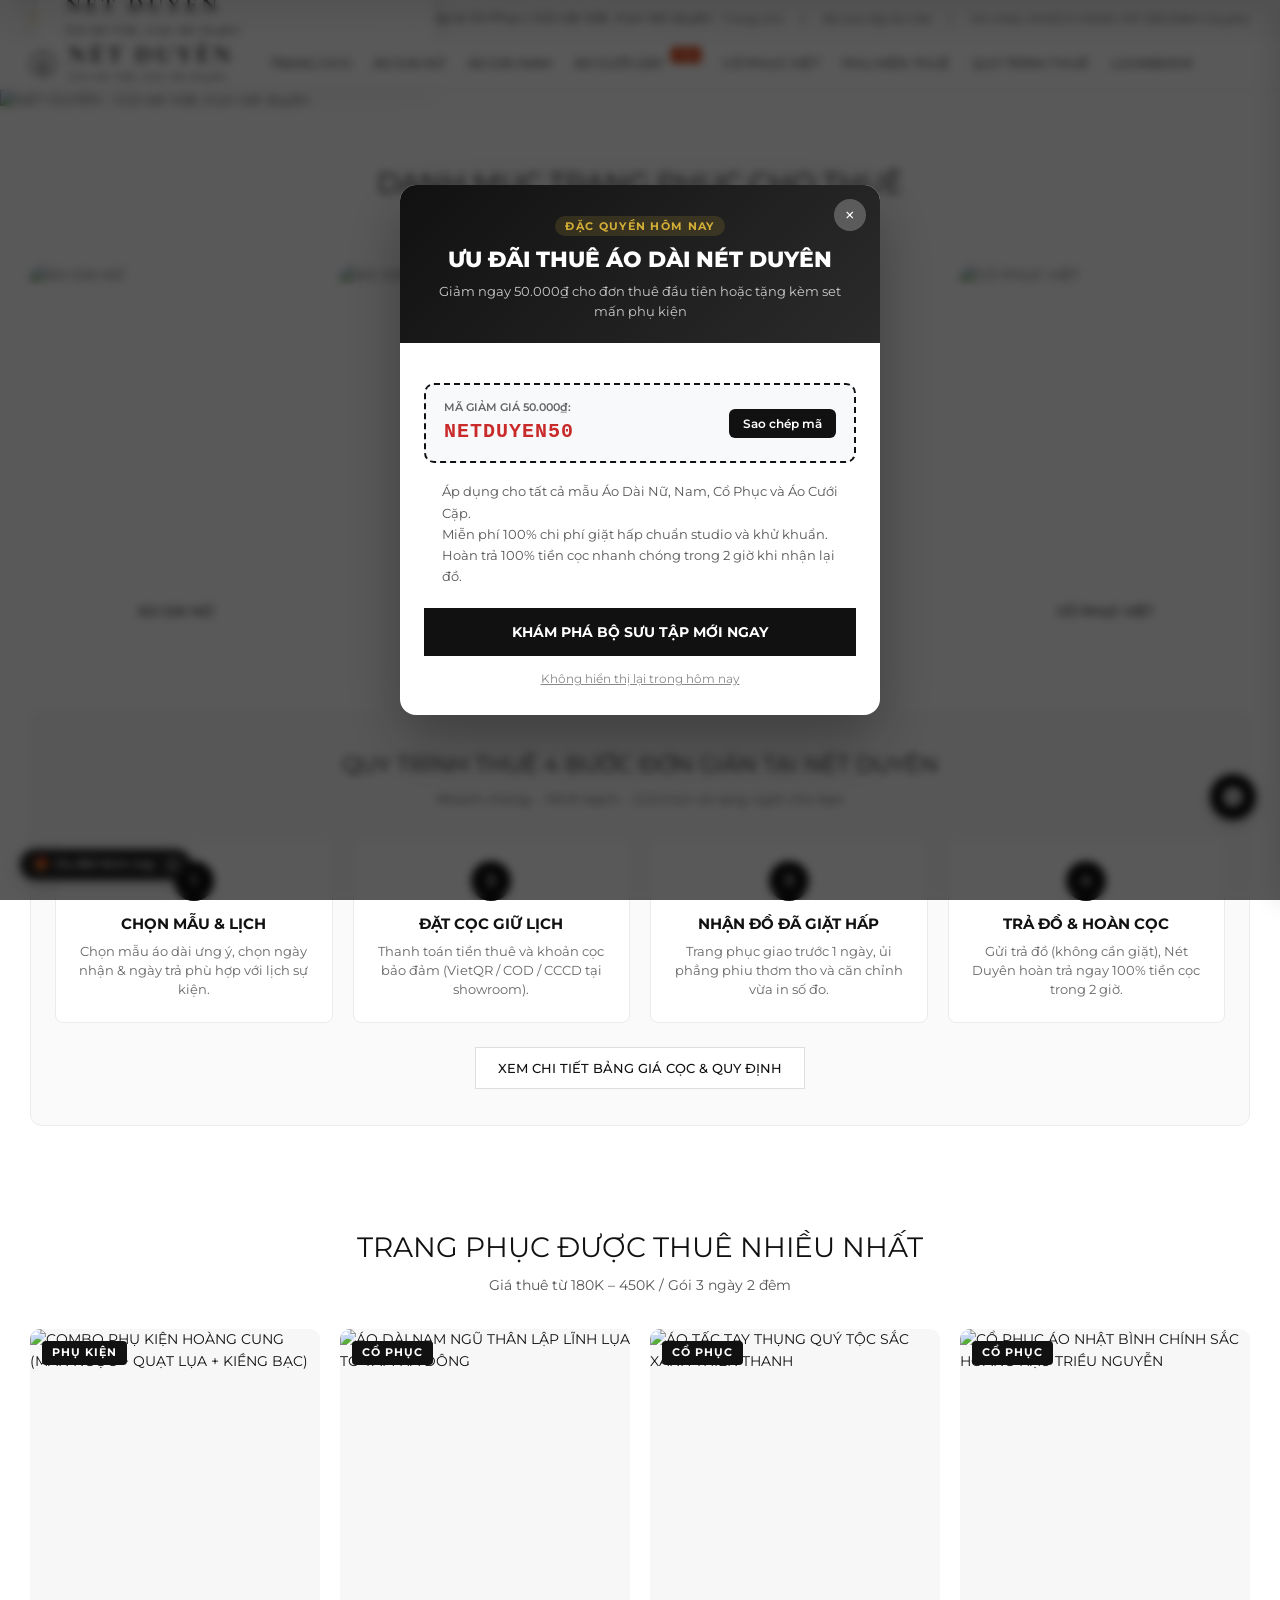
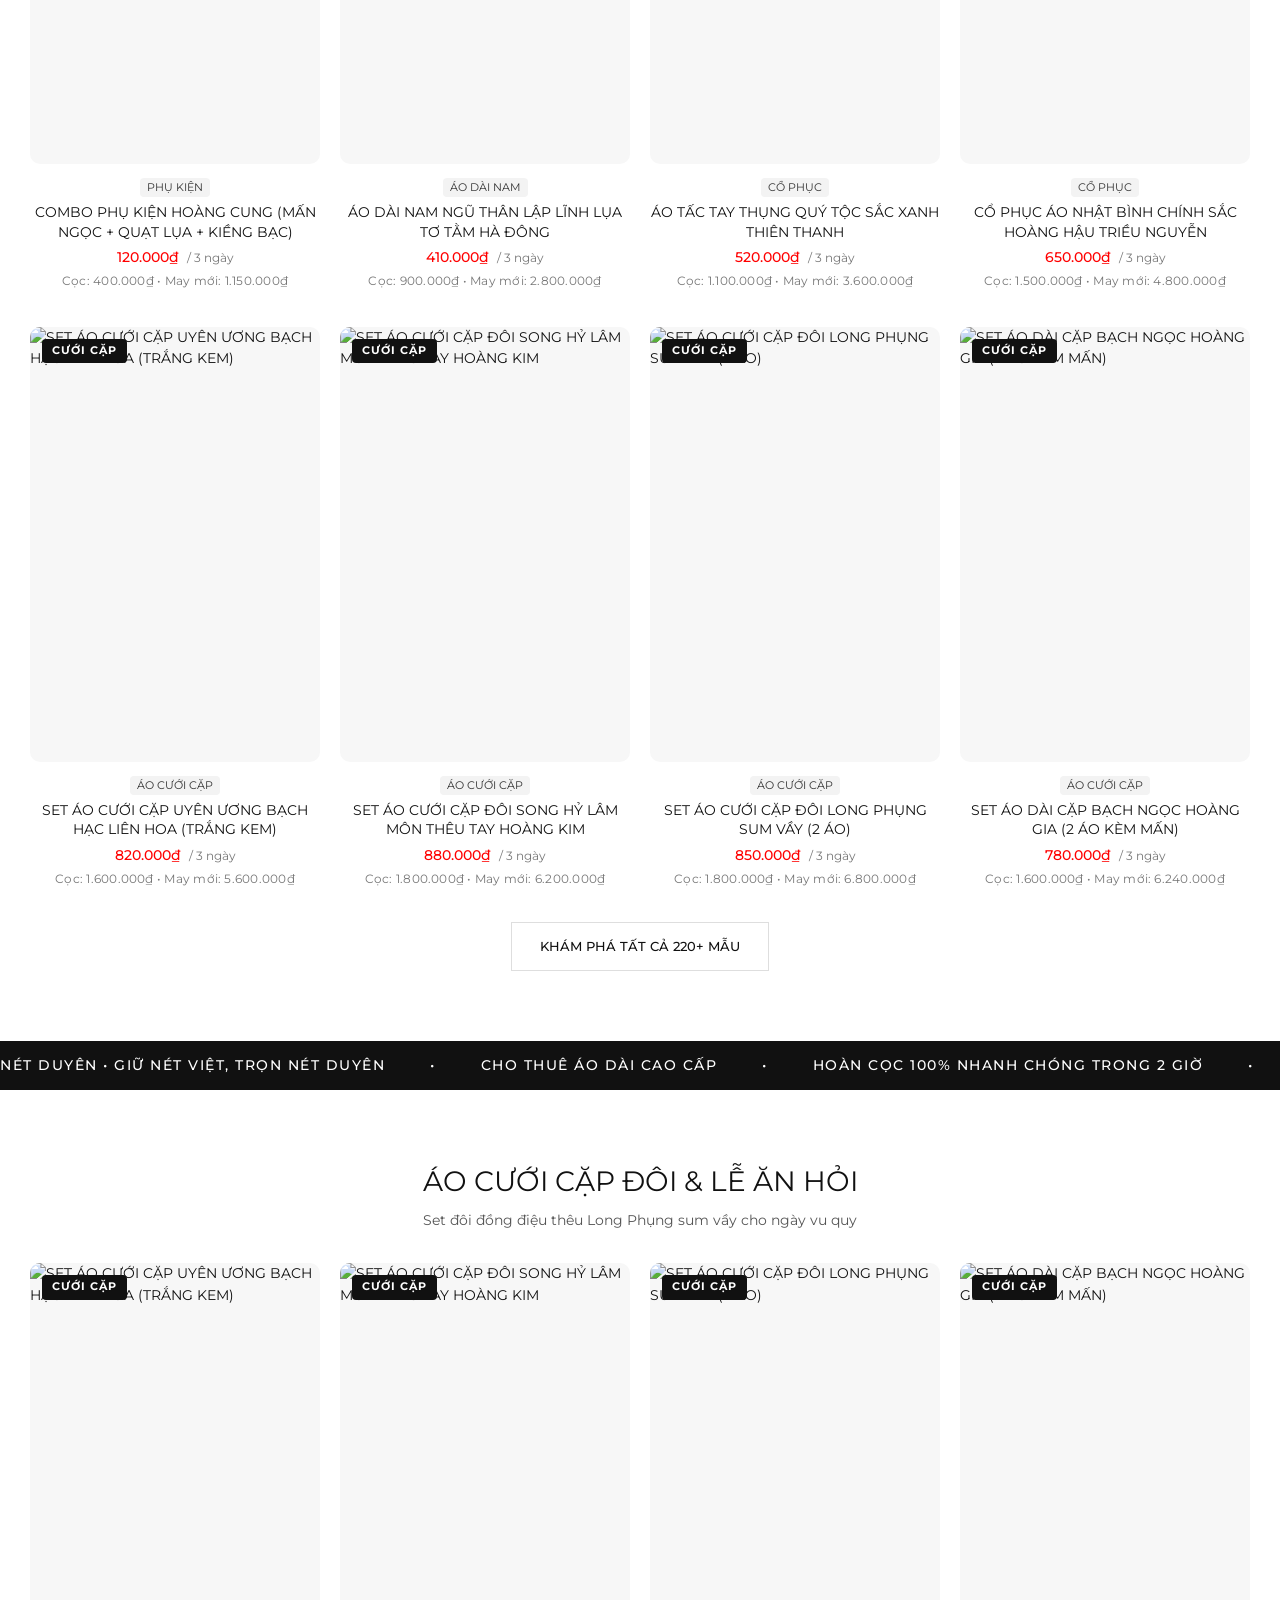
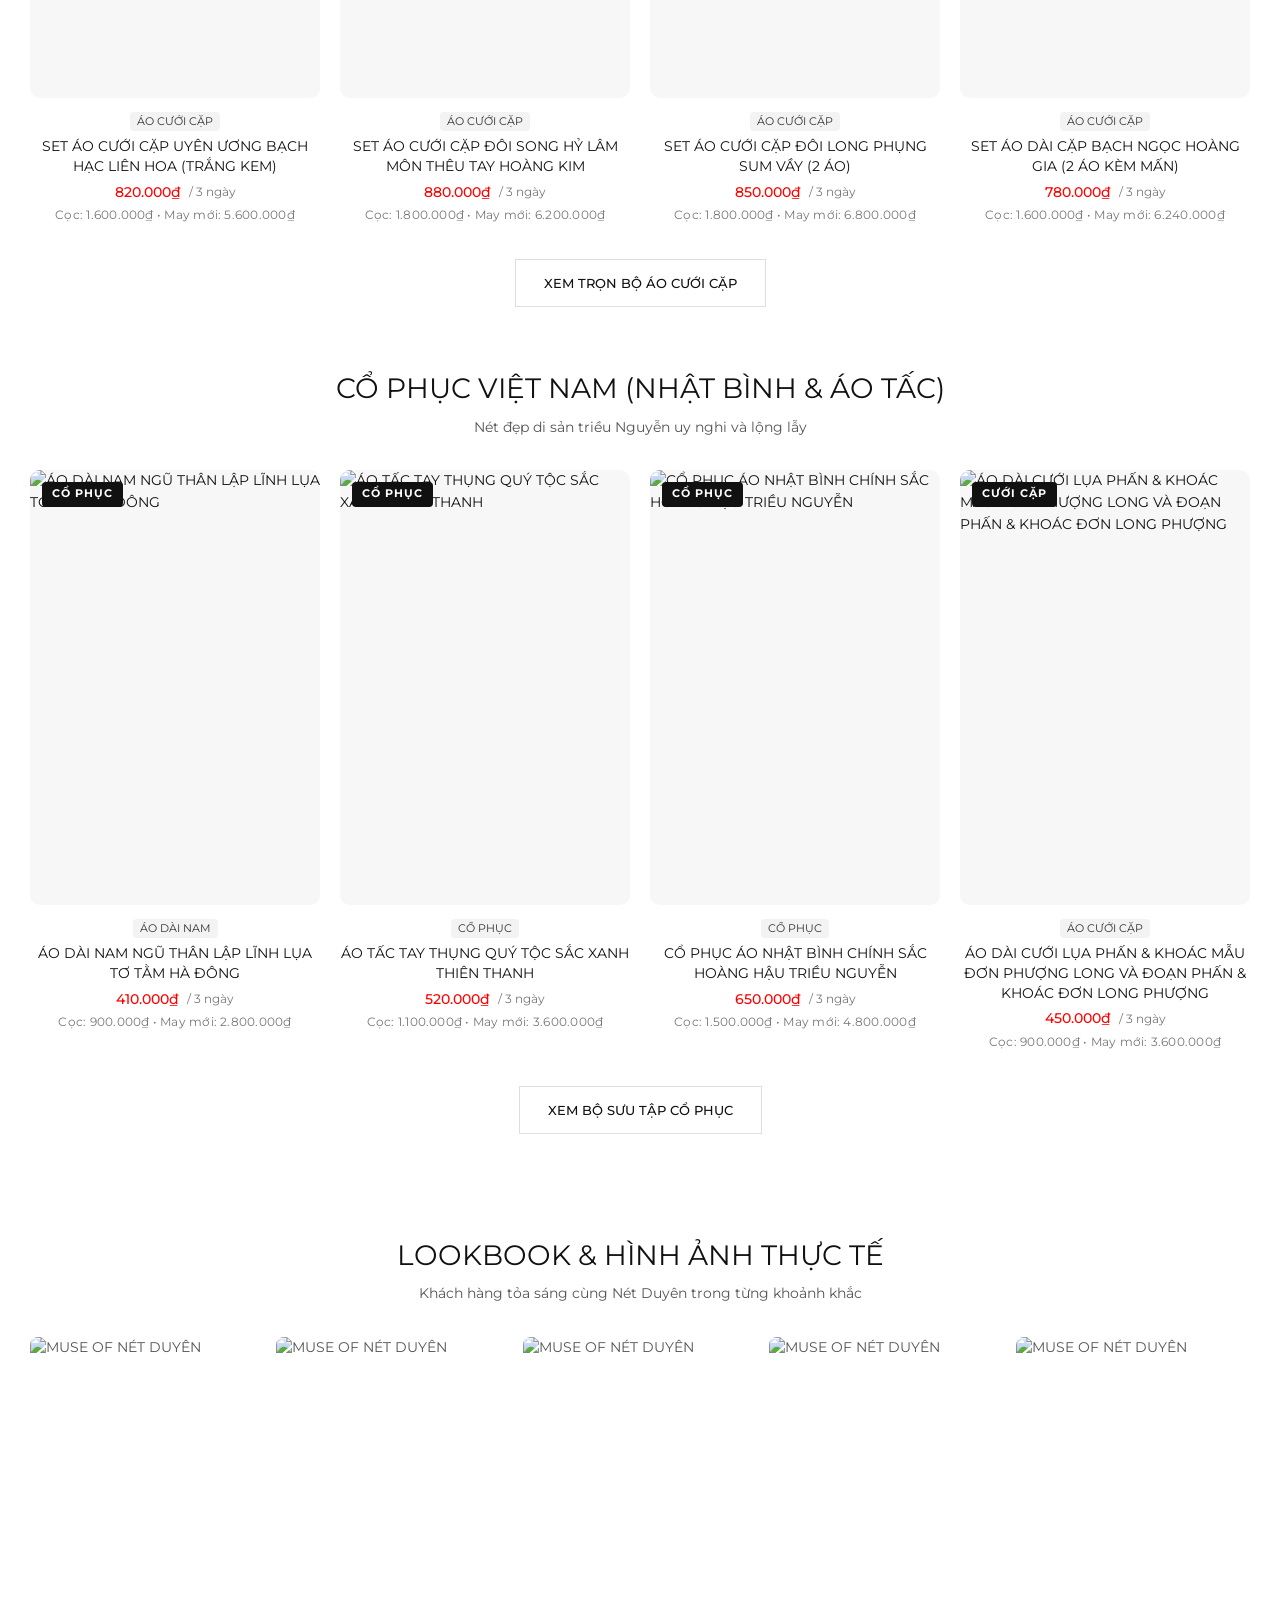
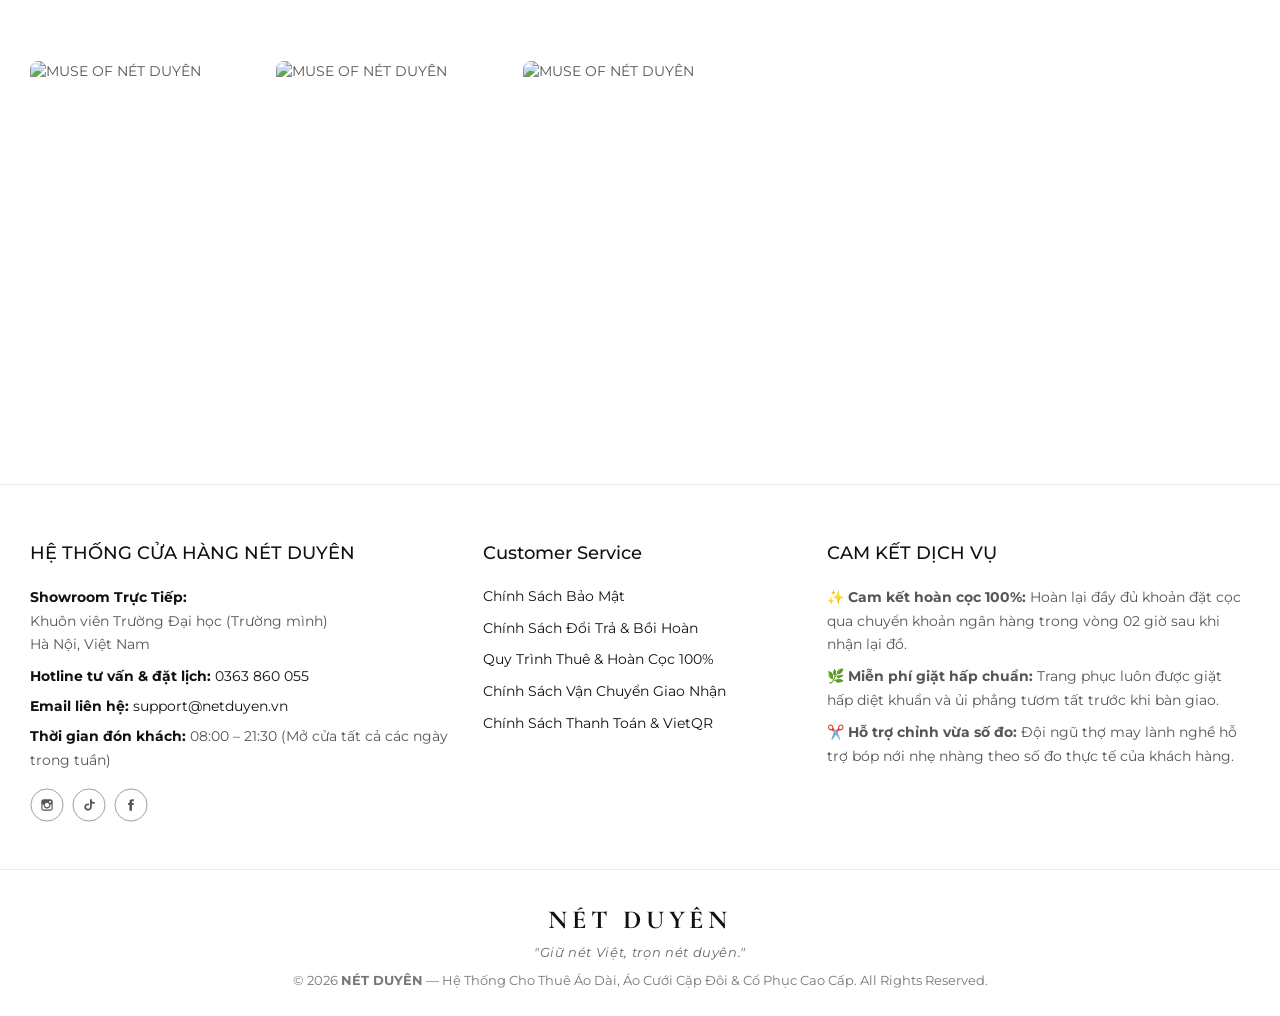
==== user/index.html @ d80d7842 "feat(footer): Update campus address, remove fanpage & Bo Cong Thuong, keep Customer Service, and cen" ====
<!DOCTYPE html>
<html lang="vi">
<head>
  <meta charset="UTF-8" />
  <meta name="viewport" content="width=device-width, initial-scale=1.0" />
  <title>ÁO DÀI – NÉT DUYÊN | Giữ nét Việt, trọn nét duyên.</title>
  <link rel="icon" href="data:image/svg+xml,<svg xmlns='http://www.w3.org/2000/svg' viewBox='0 0 32 32'><circle cx='16' cy='16' r='15' fill='%23111111'/><text x='16' y='21' font-family='serif' font-size='14' font-weight='bold' fill='%23ffffff' text-anchor='middle'>ND</text></svg>" />
  <link rel="preconnect" href="https://fonts.googleapis.com">
  <link rel="preconnect" href="https://fonts.gstatic.com" crossorigin>
  <link href="https://fonts.googleapis.com/css2?family=Cormorant+Garamond:ital,wght@0,500;0,600;0,700;1,400;1,600&family=Montserrat:wght@300;400;500;600;700&display=swap" rel="stylesheet">
  <link rel="stylesheet" href="styles.css" />
</head>
<body>

  <!-- 1. TOPBAR (#shopify-section-top-bar) -->
  <div id="shopify-section-top-bar" class="topbar">
    <div class="container-fluid topbar__section-inner">
      <div class="topbar-left-announcement">
        <span class="topbar-slogan-text">✨ <strong>NÉT DUYÊN</strong> — Dịch vụ Cho Thuê Áo Dài Thiết Kế, Áo Cưới Cặp & Cổ Phục | Giữ nét Việt, trọn nét duyên.</span>
      </div>

      <div class="topbar-right-info" id="topbarRightArea">
        <a href="#home">Trang chủ</a>
        <span>|</span>
        <a href="#collections/ao-dai">Bộ sưu tập Áo Dài</a>
        <span>|</span>
        <a href="#account" id="topbarAuthText">Đăng nhập / Đăng ký</a>
      </div>
    </div>
  </div>

  <!-- 2. STICKY HEADER (#page-header) -->
  <header id="page-header" class="page-header">
    <div class="header-middle">
      <div class="container-fluid header-middle-inner">
        <!-- Left Logo -->
        <div class="col-header-left">
          <a href="#home" class="brand-logo-link" title="NÉT DUYÊN – Giữ nét Việt, trọn nét duyên.">
            <div class="brand-logo-badge">
              <svg width="26" height="26" viewBox="0 0 28 28" fill="none" class="brand-logo-icon">
                <circle cx="14" cy="14" r="13" stroke="#111111" stroke-width="1.2"/>
                <path d="M14 6C14 11 9 14 9 18C9 20.76 11.24 22 14 22C16.76 22 19 20.76 19 18C19 14 14 11 14 6Z" fill="#111111" opacity="0.9"/>
                <path d="M14 10C14 13.5 11 15.5 11 18C11 19.65 12.35 20.5 14 20.5C15.65 20.5 17 19.65 17 18C17 15.5 14 13.5 14 10Z" fill="#ffffff"/>
              </svg>
              <div class="brand-logo-text-group">
                <span class="brand-logo-name">NÉT DUYÊN</span>
                <span class="brand-logo-slogan">Giữ nét Việt, trọn nét duyên.</span>
              </div>
            </div>
          </a>
        </div>

        <!-- Center Horizontal Navigation (Dịch vụ Cho Thuê Áo Dài NÉT DUYÊN) -->
        <div class="col-header-center">
          <nav class="navigation horizontal main-nav">
            <ul class="horizontal-list">
              <!-- 1. TRANG CHỦ -->
              <li class="level0">
                <a href="#home"><span>TRANG CHỦ</span></a>
              </li>

              <!-- 2. ÁO DÀI NỮ -->
              <li class="level0">
                <a href="#collections/ao-dai-nu"><span>ÁO DÀI NỮ</span></a>
                <div class="submenu">
                  <ul class="dropdown">
                    <li class="level-1"><a href="#collections/ao-dai-nu"><span>Áo Dài Suông Tơ Tằm</span></a></li>
                    <li class="level-1"><a href="#collections/ao-dai-nu"><span>Áo Dài Cách Tân Hiện Đại</span></a></li>
                    <li class="level-1"><a href="#collections/phien-van"><span>BST Phiến Vân (Tơ Sống)</span></a></li>
                    <li class="level-1"><a href="#collections/van-anh"><span>BST Vạn Ảnh (Gấm Nổi)</span></a></li>
                  </ul>
                </div>
              </li>

              <!-- 3. ÁO DÀI NAM -->
              <li class="level0">
                <a href="#collections/ao-dai-nam"><span>ÁO DÀI NAM</span></a>
                <div class="submenu">
                  <ul class="dropdown">
                    <li class="level-1"><a href="#collections/ao-dai-nam"><span>Áo Dài Nam Cách Tân Gấm Đen</span></a></li>
                    <li class="level-1"><a href="#collections/ao-dai-nam"><span>Áo Dài Ngũ Thân Nam</span></a></li>
                    <li class="level-1"><a href="#collections/ao-dai-nam"><span>Áo Dài Nam Chú Rể Đỏ</span></a></li>
                    <li class="level-1"><a href="#collections/ao-dai-nam"><span>Áo Dài Nam Bạch Hạc</span></a></li>
                  </ul>
                </div>
              </li>

              <!-- 4. ÁO CƯỚI CẶP -->
              <li class="level0">
                <a href="#collections/ao-cuoi-cap">
                  <span>ÁO CƯỚI CẶP</span>
                  <span class="menu-sale-badge">Hot</span>
                </a>
                <div class="submenu">
                  <ul class="dropdown">
                    <li class="level-1"><a href="#collections/ao-cuoi-cap"><span>Cặp Đôi Long Phụng Sum Vầy</span></a></li>
                    <li class="level-1"><a href="#collections/ao-cuoi-cap"><span>Cặp Đôi Bạch Ngọc Hoàng Gia</span></a></li>
                    <li class="level-1"><a href="#collections/ao-cuoi-cap"><span>Set Áo Dài Lễ Ăn Hỏi</span></a></li>
                    <li class="level-1"><a href="#collections/ao-cuoi-cap"><span>Áo Choàng Cưới Thêu Thủ Công</span></a></li>
                  </ul>
                </div>
              </li>

              <!-- 5. CỔ PHỤC VIỆT -->
              <li class="level0">
                <a href="#collections/co-phuc"><span>CỔ PHỤC VIỆT</span></a>
                <div class="submenu">
                  <ul class="dropdown">
                    <li class="level-1"><a href="#collections/co-phuc"><span>Áo Nhật Bình Cung Đình Huế</span></a></li>
                    <li class="level-1"><a href="#collections/co-phuc"><span>Áo Tấc Tay Thụng Quý Tộc</span></a></li>
                    <li class="level-1"><a href="#collections/co-phuc"><span>Áo Ngũ Thân Lập Lĩnh</span></a></li>
                  </ul>
                </div>
              </li>

              <!-- 6. PHỤ KIỆN -->
              <li class="level0">
                <a href="#collections/phu-kien"><span>PHỤ KIỆN THUÊ</span></a>
                <div class="submenu">
                  <ul class="dropdown">
                    <li class="level-1"><a href="#collections/phu-kien"><span>Mấn Nhung Đính Ngọc Trai</span></a></li>
                    <li class="level-1"><a href="#collections/phu-kien"><span>Quạt Lụa Tròn Thủy Mặc</span></a></li>
                    <li class="level-1"><a href="#collections/phu-kien"><span>Guốc Mộc Quai Nhung Đỏ</span></a></li>
                  </ul>
                </div>
              </li>

              <!-- 7. CHÍNH SÁCH THUÊ -->
              <li class="level0">
                <a href="#pages/rental-policy"><span>QUY TRÌNH THUÊ</span></a>
              </li>

              <!-- 8. BLOG / LOOKBOOK -->
              <li class="level0">
                <a href="#blogs"><span>LOOKBOOK</span></a>
              </li>
            </ul>
          </nav>
        </div>

        <!-- Right Icons (Search, Account, Minicart & Nav Collapse Toggle) -->
        <div class="col-header-right">
          

          <!-- Search button -->
          <button class="btn-reset header-icon" onclick="openSearchPopup()" aria-label="Tìm kiếm" title="Tìm kiếm">
            <svg width="17" height="17" viewBox="0 0 17 17" fill="currentColor" xmlns="http://www.w3.org/2000/svg">
              <path d="M11.9 11.731C11.8 11.731 11.8 11.731 11.9 11.731C11.8 11.8304 11.8 11.8304 11.8 11.8304C11.3 12.3275 10.7 12.7251 9.9 13.0234C9.2 13.3216 8.4 13.4211 7.6 13.4211C6.8 13.4211 6 13.2222 5.3 12.924C4.6 12.6257 4 12.2281 3.4 11.6316C2.9 11.1345 2.4 10.4386 2.1 9.74269C1.8 9.1462 1.7 8.45029 1.7 7.65497C1.7 6.85965 1.9 6.06433 2.2 5.36842C2.5 4.5731 2.9 3.97661 3.4 3.38012C4 2.88304 4.6 2.48538 5.3 2.18713C6 1.88889 6.8 1.69006 7.6 1.69006C8.4 1.69006 9.2 1.88889 9.9 2.18713C10.6 2.48538 11.3 2.88304 11.8 3.47953C12.3 3.97661 12.7 4.67251 13.1 5.36842C13.4 6.06433 13.6 6.76023 13.6 7.65497C13.6 8.45029 13.4 9.24561 13.1 9.94152C12.8 10.538 12.4 11.1345 11.9 11.731ZM16.7 15.4094L13.6 12.3275C14.1 11.6316 14.5 10.9357 14.8 10.1404C15.1 9.34503 15.2 8.45029 15.2 7.55556C15.2 6.46199 15 5.46784 14.6 4.5731C14.2 3.67836 13.7 2.88304 13 2.18713C12.3 1.49123 11.5 0.994152 10.6 0.596491C9.7 0.19883 8.7 0 7.6 0C6.6 0 5.6 0.19883 4.6 0.596491C3.7 0.994152 2.9 1.49123 2.2 2.18713C1.5 2.88304 1 3.67836 0.6 4.67251C0.2 5.56725 0 6.5614 0 7.65497C0 8.64912 0.2 9.64327 0.6 10.6374C1 11.5322 1.6 12.3275 2.3 13.0234C3 13.7193 3.8 14.2164 4.7 14.7134C5.6 15.0117 6.6 15.2105 7.6 15.2105C8.5 15.2105 9.4 15.1111 10.2 14.8129C11 14.5146 11.8 14.117 12.4 13.6199L15.5 16.7018C15.7 16.9006 15.9 17 16.1 17C16.3 17 16.5 16.9006 16.7 16.7018C16.9 16.5029 17 16.3041 17 16.1053C17 15.807 16.9 15.6082 16.7 15.4094Z"/>
            </svg>
          </button>

          <!-- Account button -->
          <a href="#account" class="header-icon" title="Tài khoản / Đăng nhập">
            <svg width="17" height="17" viewBox="0 0 17 17" fill="currentColor" xmlns="http://www.w3.org/2000/svg">
              <path d="M16.8927 15.7682C16.0329 14.3137 14.8061 13.1078 13.3338 12.27C11.8614 11.4322 10.1946 10.9914 8.49845 10.9914C6.80225 10.9914 5.13546 11.4322 3.66314 12.27C2.19082 13.1078 0.964024 14.3137 0.104236 15.7682C-0.00102398 15.9568 -0.027822 16.179 0.0295835 16.387C0.0566587 16.493 0.106188 16.592 0.174854 16.6774C0.243521 16.7627 0.329737 16.8325 0.427728 16.8821C0.554141 16.9534 0.697158 16.9903 0.842462 16.9894C0.986554 16.9954 1.12952 16.9616 1.25545 16.8917C1.38138 16.8218 1.48536 16.7185 1.5558 16.5933C2.26752 15.3886 3.2833 14.3898 4.50251 13.6958C5.72172 13.0018 7.10204 12.6367 8.50674 12.6367C9.91144 12.6367 11.2918 13.0018 12.511 13.6958C13.7302 14.3898 14.746 15.3886 15.4577 16.5933C15.5685 16.7806 15.7491 16.9169 15.9603 16.9725C16.1715 17.0281 16.3963 16.9986 16.5858 16.8903C16.6801 16.8403 16.7628 16.7711 16.8285 16.6872C16.8943 16.6034 16.9415 16.5067 16.9673 16.4035C16.998 16.298 17.0072 16.1874 16.9944 16.0783C16.9816 15.9692 16.947 15.8638 16.8927 15.7682Z" />
              <path d="M8.49966 10.2C9.83622 10.2002 11.1195 9.67091 12.0732 8.72594C13.027 7.78097 13.5752 6.49588 13.5997 5.14718C13.5997 3.78206 13.0623 2.47286 12.1059 1.50757C11.1495 0.542291 9.85226 0 8.49966 0C7.14705 0 5.84985 0.542291 4.89341 1.50757C3.93698 2.47286 3.39966 3.78206 3.39966 5.14718C3.42416 6.49588 3.97228 7.78097 4.92607 8.72594C5.87987 9.67091 7.1631 10.2002 8.49966 10.2ZM5.09966 5.14718C5.09966 4.2371 5.45787 3.3643 6.09549 2.72078C6.73312 2.07725 7.59792 1.71573 8.49966 1.71573C9.40139 1.71573 10.2662 2.07725 10.9038 2.72078C11.5414 3.3643 11.8997 4.2371 11.8997 5.14718C11.8997 6.05726 11.5414 6.93006 10.9038 7.57359C10.2662 8.21711 9.40139 8.57864 8.49966 8.57864C7.59792 8.57864 6.73312 8.21711 6.09549 7.57359C5.45787 6.93006 5.09966 6.05726 5.09966 5.14718Z" />
            </svg>
          </a>

          <!-- Minicart button -->
          <button class="btn-reset header-icon" onclick="openMinicart()" aria-label="Xe đẩy" title="Xe đẩy">
            <svg width="21" height="17" viewBox="0 0 21 17" fill="currentColor" xmlns="http://www.w3.org/2000/svg">
              <path d="M14.3699 15.3407C14.1509 15.3407 13.941 15.2535 13.7862 15.0982C13.6314 14.943 13.5444 14.7324 13.5444 14.5128H11.8936C11.8936 15.1715 12.1545 15.8032 12.6189 16.269C13.0832 16.7347 13.7131 16.9964 14.3699 16.9964C15.0266 16.9964 15.6565 16.7347 16.1209 16.269C16.5853 15.8032 16.8462 15.1715 16.8462 14.5128H15.1953C15.1953 14.7324 15.1083 14.943 14.9535 15.0982C14.7987 15.2535 14.5888 15.3407 14.3699 15.3407Z"/>
              <path d="M8.5612 15.3407C8.34228 15.3407 8.13233 15.2535 7.97753 15.0982C7.82273 14.943 7.73576 14.7324 7.73576 14.5128H6.07715C6.07715 14.8395 6.14129 15.1629 6.26592 15.4646C6.39055 15.7664 6.57322 16.0406 6.8035 16.2715C7.03378 16.5025 7.30717 16.6857 7.60805 16.8107C7.90893 16.9357 8.23141 17 8.55707 17C8.88274 17 9.20522 16.9357 9.5061 16.8107C9.80698 16.6857 10.0804 16.5025 10.3106 16.2715C10.5409 16.0406 10.7236 15.7664 10.8482 15.4646C10.9729 15.1629 11.037 14.8395 11.037 14.5128H9.38612C9.38612 14.7323 9.29923 14.9428 9.14454 15.098C8.98985 15.2533 8.78003 15.3406 8.5612 15.3407Z"/>
              <path d="M19.3299 1.64401C19.2849 1.63633 19.2393 1.63252 19.1937 1.63263H5.9867C5.76778 1.63263 5.55782 1.71985 5.40302 1.8751C5.24823 2.03035 5.16126 2.24092 5.16126 2.46047C5.16126 2.68003 5.24823 2.8906 5.40302 3.04585C5.55782 3.2011 5.76778 3.28832 5.9867 3.28832H18.2192L18.001 4.60149L16.8438 11.5668H6.07595L3.26946 4.60149L1.59537 0.482961C1.50684 0.289212 1.34721 0.13717 1.14972 0.0584856C0.952225 -0.020199 0.732083 -0.0194636 0.535118 0.0605389C0.338153 0.140541 0.179541 0.293646 0.0922992 0.487983C0.00505767 0.682319 -0.00409102 0.902913 0.0667575 1.10384L2.73963 7.68158L4.56385 12.5307C4.6985 12.9389 4.97657 13.2224 5.37794 13.2224H17.5428C17.7383 13.2225 17.9275 13.1531 18.0766 13.0264C18.2258 12.8997 18.3253 12.724 18.3574 12.5307L19.675 4.60149L20.0083 2.59655C20.0443 2.38002 19.993 2.15803 19.8658 1.9794C19.7386 1.80077 19.5458 1.68013 19.3299 1.64401Z"/>
            </svg>
            <div class="cart-count h-count" id="headerCartCount">0</div>
          </button>
        </div>
      </div>
    </div>
  </header>

  <!-- 3. TOP CANVAS SEARCH POPUP (.search__type-popup) -->
  <div class="search-canvas-backdrop" id="searchBackdrop" onclick="closeSearchPopup()"></div>
  <div class="search__type-popup" id="searchPopup">
    <div class="mini_search_header">
      <h4 class="widget-title">Tìm kiếm trang web của chúng tôi</h4>
      <button class="button-close" onclick="closeSearchPopup()">✕</button>
    </div>
    <form class="search-modal__form" onsubmit="handleSearchSubmit(event)">
      <div class="field">
        <input
          type="search"
          id="predictiveSearchInput"
          class="search__input"
          placeholder="Tôi đang tìm kiếm…"
          autocomplete="off"
          oninput="handlePredictiveSearch(this.value)"
        />
        <button type="submit" class="search__button" aria-label="Tìm kiếm">
          <svg width="17" height="17" viewBox="0 0 17 17" fill="none" xmlns="http://www.w3.org/2000/svg">
            <path d="M11.9 11.731C11.8 11.731 11.8 11.731 11.9 11.731C11.8 11.8304 11.8 11.8304 11.8 11.8304C11.3 12.3275 10.7 12.7251 9.9 13.0234C9.2 13.3216 8.4 13.4211 7.6 13.4211C6.8 13.4211 6 13.2222 5.3 12.924C4.6 12.6257 4 12.2281 3.4 11.6316C2.9 11.1345 2.4 10.4386 2.1 9.74269C1.8 9.1462 1.7 8.45029 1.7 7.65497C1.7 6.85965 1.9 6.06433 2.2 5.36842C2.5 4.5731 2.9 3.97661 3.4 3.38012C4 2.88304 4.6 2.48538 5.3 2.18713C6 1.88889 6.8 1.69006 7.6 1.69006C8.4 1.69006 9.2 1.88889 9.9 2.18713C10.6 2.48538 11.3 2.88304 11.8 3.47953C12.3 3.97661 12.7 4.67251 13.1 5.36842C13.4 6.06433 13.6 6.76023 13.6 7.65497C13.6 8.45029 13.4 9.24561 13.1 9.94152C12.8 10.538 12.4 11.1345 11.9 11.731ZM16.7 15.4094L13.6 12.3275C14.1 11.6316 14.5 10.9357 14.8 10.1404C15.1 9.34503 15.2 8.45029 15.2 7.55556C15.2 6.46199 15 5.46784 14.6 4.5731C14.2 3.67836 13.7 2.88304 13 2.18713C12.3 1.49123 11.5 0.994152 10.6 0.596491C9.7 0.19883 8.7 0 7.6 0C6.6 0 5.6 0.19883 4.6 0.596491C3.7 0.994152 2.9 1.49123 2.2 2.18713C1.5 2.88304 1 3.67836 0.6 4.67251C0.2 5.56725 0 6.5614 0 7.65497C0 8.64912 0.2 9.64327 0.6 10.6374C1 11.5322 1.6 12.3275 2.3 13.0234C3 13.7193 3.8 14.2164 4.7 14.7134C5.6 15.0117 6.6 15.2105 7.6 15.2105C8.5 15.2105 9.4 15.1111 10.2 14.8129C11 14.5146 11.8 14.117 12.4 13.6199L15.5 16.7018C15.7 16.9006 15.9 17 16.1 17C16.3 17 16.5 16.9006 16.7 16.7018C16.9 16.5029 17 16.3041 17 16.1053C17 15.807 16.9 15.6082 16.7 15.4094Z" fill="#111111"/>
          </svg>
        </button>
      </div>
    </form>
    <div class="quick-search">
      <p class="quick-search-title">Tìm kiếm nhanh:</p>
      <ul class="quick-search-list">
        <li><a onclick="triggerQuickSearch('Áo dài')">áo dài</a></li>
        <li><a onclick="triggerQuickSearch('Tiên Sa')">tiên sa</a></li>
        <li><a onclick="triggerQuickSearch('Đầm')">dress</a></li>
        <li><a onclick="triggerQuickSearch('Áo')">shirt</a></li>
        <li><a onclick="triggerQuickSearch('Quần')">quần</a></li>
      </ul>
    </div>
    <div id="predictiveSearchResults"></div>
  </div>

  <!-- 4. RIGHT CANVAS MINICART DRAWER (.bls-minicart-wrapper) -->
  <div class="search-canvas-backdrop" id="minicartBackdrop" onclick="closeMinicart()"></div>
  <div class="bls-minicart-wrapper" id="minicartDrawer">
    <div class="bls-minicart-header">
      <div style="display:flex;align-items:center;">
        <h4 class="bls-minicart-heading">Giỏ hàng</h4>
        <span class="cart-count-drawer" id="drawerCartCount">(0)</span>
      </div>
      <button class="close-button" onclick="closeMinicart()">✕</button>
    </div>
    <div class="bls-cart-body" id="minicartBody"></div>
    <div class="bls-minicart-footer" id="minicartFooter" style="display:none;"></div>
  </div>

  <!-- 5. MAIN CONTENT (#MainContent) -->
  <main id="MainContent" class="content-for-layout" role="main"></main>

  <!-- 6. FOOTER (#shopify-section-footer-1) -->
  <footer class="footer" id="shopify-section-footer-1">
    <div class="bls__footer-middle">
      <div class="container-fluid">
        <div class="footer-grid">
          <!-- Column 1: Store & Campus Address -->
          <div class="bls__footer_block">
            <h3 class="bls__footer_block-title">HỆ THỐNG CỬA HÀNG NÉT DUYÊN</h3>
            <div class="bls__footer-infor">
              <p style="margin-bottom:8px;">
                <strong style="color:#111;">Showroom Trực Tiếp:</strong><br />
                Khuôn viên Trường Đại học (Trường mình)<br />
                Hà Nội, Việt Nam
              </p>
              <p style="margin-bottom:6px;"><strong style="color:#111;">Hotline tư vấn & đặt lịch:</strong> <a href="tel:0363860055">0363 860 055</a></p>
              <p style="margin-bottom:6px;"><strong style="color:#111;">Email liên hệ:</strong> <a href="mailto:support@netduyen.vn">support@netduyen.vn</a></p>
              <p style="margin-bottom:0;"><strong style="color:#111;">Thời gian đón khách:</strong> 08:00 – 21:30 (Mở cửa tất cả các ngày trong tuần)</p>
            </div>
            <ul class="bls__social-link" style="margin-top:16px;">
              <li class="list-social__item">
                <a href="#home" class="list-social__link" title="Instagram Nét Duyên">
                  <svg width="34" height="34" viewBox="0 0 36 36" fill="none" xmlns="http://www.w3.org/2000/svg">
                    <circle cx="18" cy="18" r="17" stroke="#999999"/>
                    <path d="M21.6 12H14.4C13.0745 12 12 13.0745 12 14.4V21.6C12 22.9255 13.0745 24 14.4 24H21.6C22.9255 24 24 22.9255 24 21.6V14.4C24.0001 13.0745 22.9255 12 21.6 12ZM20.4 13.8H22.2V15.6H20.4V13.8ZM18 15.6001C19.3255 15.6001 20.4 16.6746 20.4 18.0001C20.4 19.3255 19.3255 20.4 18 20.4C16.6745 20.4 15.6 19.3255 15.6 18.0001C15.6 16.6746 16.6745 15.6001 18 15.6001ZM22.8 21.6001C22.8 22.2628 22.2627 22.8001 21.6 22.8001H14.4C13.7373 22.8001 13.2 22.2628 13.2 21.6001V17.4H14.46C14.0996 19.3553 15.3926 21.2325 17.3479 21.5929C19.3032 21.9533 21.1804 20.6603 21.5408 18.705C21.5836 18.4725 21.6035 18.2364 21.6 18.0001C21.597 17.7987 21.577 17.598 21.54 17.4001H22.8V21.6001H22.8Z" fill="#555555"/>
                  </svg>
                </a>
              </li>
              <li class="list-social__item">
                <a href="#home" class="list-social__link" title="TikTok Nét Duyên">
                  <svg width="34" height="34" viewBox="0 0 36 36" fill="none" xmlns="http://www.w3.org/2000/svg">
                    <circle cx="18" cy="18" r="17" stroke="#999999"/>
                    <path d="M16.9886 24C15.9308 24 14.9163 23.5966 14.1682 22.8785C13.4202 22.1604 13 21.1864 13 20.1709C13 19.1554 13.4202 18.1814 14.1682 17.4633C14.9163 16.7452 15.9308 16.3418 16.9886 16.3418H17.9625V18.2105H16.9886C16.5841 18.2105 16.1886 18.3257 15.8522 18.5415C15.5159 18.7572 15.2537 19.0639 15.0989 19.4227C14.9441 19.7815 14.9036 20.1764 14.9825 20.5573C15.0614 20.9382 15.2562 21.2881 15.5423 21.5627C15.8283 21.8373 16.1928 22.0243 16.5896 22.1001C16.9864 22.1759 17.3976 22.137 17.7714 21.9883C18.1452 21.8397 18.4646 21.588 18.6894 21.2651C18.9141 20.9422 19.0341 20.5626 19.0341 20.1742V12H20.9807V12.9338C20.9807 13.4546 21.1962 13.9541 21.5798 14.3223C21.9634 14.6906 22.4836 14.8975 23.0261 14.8975H24V16.7629H23.0193C22.2984 16.7639 21.591 16.5753 20.9739 16.2175V20.1709C20.973 21.1856 20.5529 22.1586 19.8058 22.8764C19.0587 23.5942 18.0456 23.9983 16.9886 24Z" fill="#555555"/>
                  </svg>
                </a>
              </li>
              <li class="list-social__item">
                <a href="#home" class="list-social__link" title="Facebook Nét Duyên">
                  <svg width="34" height="34" viewBox="0 0 36 36" fill="none" xmlns="http://www.w3.org/2000/svg">
                    <circle cx="18" cy="18" r="17" stroke="#999999"/>
                    <path d="M16.3334 14.6667V16H15V18H16.3334V24H19V18H20.7734L21 16H19V14.8334C19 14.2934 19.0533 14.0067 19.8866 14.0067H21V12H19.2134C17.08 12.0001 16.3334 13 16.3334 14.6667Z" fill="#555555"/>
                  </svg>
                </a>
              </li>
            </ul>
          </div>

          <!-- Column 2: Customer Service -->
          <div class="bls__footer_block">
            <h3 class="bls__footer_block-title">Customer Service</h3>
            <ul class="footer-links">
              <li><a href="#pages/privacy-policy">Chính Sách Bảo Mật</a></li>
              <li><a href="#pages/exchange-return-policy">Chính Sách Đổi Trả & Bồi Hoàn</a></li>
              <li><a href="#pages/rental-policy">Quy Trình Thuê & Hoàn Cọc 100%</a></li>
              <li><a href="#pages/shipping-policy">Chính Sách Vận Chuyển Giao Nhận</a></li>
              <li><a href="#pages/payment-policy">Chính Sách Thanh Toán & VietQR</a></li>
            </ul>
          </div>

          <!-- Column 3: Dịch vụ & Cam kết Nét Duyên -->
          <div class="bls__footer_block">
            <h3 class="bls__footer_block-title">CAM KẾT DỊCH VỤ</h3>
            <div class="bls__footer-infor">
              <p style="margin-bottom:8px;">✨ <strong>Cam kết hoàn cọc 100%:</strong> Hoàn lại đầy đủ khoản đặt cọc qua chuyển khoản ngân hàng trong vòng 02 giờ sau khi nhận lại đồ.</p>
              <p style="margin-bottom:8px;">🌿 <strong>Miễn phí giặt hấp chuẩn:</strong> Trang phục luôn được giặt hấp diệt khuẩn và ủi phẳng tươm tất trước khi bàn giao.</p>
              <p style="margin-bottom:0;">✂️ <strong>Hỗ trợ chỉnh vừa số đo:</strong> Đội ngũ thợ may lành nghề hỗ trợ bóp nới nhẹ nhàng theo số đo thực tế của khách hàng.</p>
            </div>
          </div>
        </div>
      </div>
    </div>

    <!-- Bottom Brand Signature: NÉT DUYÊN at the end -->
    <div class="bls__footer-bottom">
      <div class="container-fluid" style="text-align:center;">
        <div class="footer-bottom-brand-wrap">
          <div class="footer-bottom-brand-logo">NÉT DUYÊN</div>
          <p class="footer-bottom-slogan">"Giữ nét Việt, trọn nét duyên."</p>
          <div class="footer-bottom-copyright">
            © 2026 <strong>NÉT DUYÊN</strong> — Hệ Thống Cho Thuê Áo Dài, Áo Cưới Cặp Đôi & Cổ Phục Cao Cấp. All Rights Reserved.
          </div>
        </div>
      </div>
    </div>
  </footer>

  <!-- 7. POPUP MODAL (Size Guide CM / Image Zoom) -->
  <div class="dd-modal-backdrop" id="ddModalBackdrop" onclick="if(event.target===this)closeDdModal()">
    <div class="dd-modal-box" id="ddModalBox">
      <button class="dd-modal-close" onclick="closeDdModal()">✕</button>
      <div id="ddModalContent"></div>
    </div>
  </div>

  <!-- 8. OMEGA MESSENGER CHAT WIDGET -->
  <button class="omega-messenger-btn" onclick="toggleOmegaChat()" title="Chat with us">
    <svg width="22" height="22" viewBox="0 0 24 24" fill="currentColor">
      <path d="M12 2C6.36 2 2 6.13 2 11.7c0 2.91 1.19 5.44 3.14 7.17.16.13.26.35.27.57l.05 1.78c.02.57.61.94 1.13.71l1.98-.87c.17-.08.36-.1.55-.06.91.25 1.87.38 2.88.38 5.64 0 10-4.13 10-9.7C22 6.13 17.64 2 12 2zm6 7.46l-2.93 4.67c-.47.73-1.47.92-2.17.4l-2.33-1.75a.6.6 0 0 0-.72 0l-3.15 2.4c-.42.32-.97-.18-.68-.63l2.93-4.67c.47-.73 1.47-.92 2.17-.4l2.33 1.75a.6.6 0 0 0 .72 0l3.15-2.4c.42-.32.97.18.68.63z"/>
    </svg>
  </button>
  <div class="omega-chat-box" id="omegaChatBox">
    <div style="background:#111111;color:#ffffff;padding:14px 18px;display:flex;align-items:center;justify-content:space-between;">
      <div>
        <div style="font-weight:600;font-size:14px;">NÉT DUYÊN</div>
        <div style="font-size:11px;opacity:0.85;">Giữ nét Việt, trọn nét duyên.</div>
      </div>
      <button onclick="toggleOmegaChat()" style="background:none;border:none;color:#fff;cursor:pointer;font-size:16px;">✕</button>
    </div>
    <div id="omegaChatMessages" style="padding:16px;max-height:240px;overflow-y:auto;font-size:13px;background:#f9f9f9;">
      <div style="background:#ffffff;padding:10px 14px;border-radius:8px;border:1px solid #ebebeb;margin-bottom:10px;">
        Kính chào quý khách! NÉT DUYÊN có thể hỗ trợ gì cho quý khách? Bạn cần tư vấn phom dáng, size Áo Dài hay đặt may thiết kế riêng?
      </div>
    </div>
    <form onsubmit="handleOmegaChatSend(event)" style="display:flex;border-top:1px solid #ebebeb;">
      <input type="text" id="omegaChatInput" placeholder="Write your message..." style="flex:1;border:none;padding:12px 14px;outline:none;font-size:13px;" />
      <button type="submit" style="background:#111111;color:#ffffff;border:none;padding:0 16px;cursor:pointer;font-size:12px;font-weight:500;">GỬI</button>
    </form>
  </div>

  <!-- 9. TOAST NOTIFICATION -->
  <div class="dd-toast" id="ddToast">
    <svg width="18" height="18" viewBox="0 0 18 18" fill="none">
      <path d="M6.0332 8.99172L8.00502 10.9717L11.9568 7.01172" stroke="#008A00" stroke-width="1.5" stroke-linecap="round" stroke-linejoin="round"/>
      <circle cx="9" cy="9" r="8" stroke="#008A00" stroke-width="1.3"/>
    </svg>
    <span id="ddToastText">Đã thêm vào giỏ hàng!</span>
  </div>

  <!-- 10. FLOATING GIFT PROMO BUTTON & WELCOME POPUP (DISMISSIBLE) -->
  <div class="promo-floating-gift-wrap" id="promoFloatingWrap">
    <div class="promo-floating-gift-btn" onclick="openPromoPopup()" title="Xem ưu đãi hôm nay">
      <span>🎁</span> <span>Ưu đãi hôm nay</span>
    </div>
    <button type="button" class="promo-floating-dismiss-btn" onclick="dismissFloatingGift(event)" title="Ẩn nút này">&times;</button>
  </div>

  <div class="promo-popup-backdrop" id="promoPopupBackdrop" onclick="if(event.target===this)closePromoPopup()">
    <div class="promo-popup-card">
      <button type="button" class="promo-popup-close-btn" onclick="closePromoPopup()">&times;</button>
      <div class="promo-popup-header-banner">
        <span style="font-size:11px;font-weight:700;letter-spacing:0.12em;text-transform:uppercase;color:#d4af37;background:rgba(212,175,55,0.15);padding:3px 10px;border-radius:12px;">ĐẶC QUYỀN HÔM NAY</span>
        <h2 style="font-size:22px;font-weight:800;margin:10px 0 6px;line-height:1.3;">ƯU ĐÃI THUÊ ÁO DÀI NÉT DUYÊN</h2>
        <p style="font-size:13px;color:#ccc;margin:0;">Giảm ngay 50.000₫ cho đơn thuê đầu tiên hoặc tặng kèm set mấn phụ kiện</p>
      </div>
      <div style="padding:22px 24px 26px;">
        <div class="promo-voucher-box">
          <div>
            <div style="font-size:11px;color:#666;font-weight:600;">MÃ GIẢM GIÁ 50.000₫:</div>
            <div class="promo-voucher-code" id="promovoucherText">NETDUYEN50</div>
          </div>
          <button type="button" class="btn-copy-code" onclick="copyPromoCode('NETDUYEN50')">Sao chép mã</button>
        </div>
        <ul style="font-size:12.5px;color:#555;padding-left:18px;margin-bottom:20px;line-height:1.7;">
          <li>Áp dụng cho tất cả mẫu Áo Dài Nữ, Nam, Cổ Phục và Áo Cưới Cặp.</li>
          <li>Miễn phí 100% chi phí giặt hấp chuẩn studio và khử khuẩn.</li>
          <li>Hoàn trả 100% tiền cọc nhanh chóng trong 2 giờ khi nhận lại đồ.</li>
        </ul>
        <button type="button" class="btn-primary" style="width:100%;padding:14px;font-size:14px;font-weight:700;" onclick="closePromoPopup(); location.hash='#collections/all'">
          KHÁM PHÁ BỘ SƯU TẬP MỚI NGAY
        </button>
        <div style="text-align:center;margin-top:12px;">
          <button type="button" class="btn-reset" style="font-size:12px;color:#888;text-decoration:underline;" onclick="closePromoPopup(true)">
            Không hiển thị lại trong hôm nay
          </button>
        </div>
      </div>
    </div>
  </div>

  <script src="data.js"></script>
  <script src="app.js"></script>
</body>
</html>
---- user/styles.css ----
/* ==========================================================================
   DINGDANGVIETNAM — EXACT THEME REPLICA STYLESHEET
   Font: Montserrat | Colors: #111111, #555555, #ffffff, #ebebeb, #d73f0f
   ========================================================================== */

@import url('https://fonts.googleapis.com/css2?family=Montserrat:ital,wght@0,300;0,400;0,500;0,600;0,700;1,400&display=swap');

:root {
  --base-font-family: 'Montserrat', -apple-system, BlinkMacSystemFont, sans-serif;
  --base-font-size: 16px;
  --base-font-weight: 400;
  --base-border-radius: 10px;

  --heading-font-family: 'Montserrat', sans-serif;
  --heading-font-weight: 500;
  --heading-color: #111111;
  --base-color: #555555;
  --border-color-base: #ebebeb;
  --primary-color: #111111;
  --sale-color: #d73f0f;
  --member-red: #c92a2a;

  --btn-primary-bg: #111111;
  --btn-primary-color: #ffffff;
  --btn-secondary-bg: #ffffff;
  --btn-secondary-color: #111111;
  --btn-secondary-border: #dedede;

  --bls-container-fluid-width: 1410px;
}

* {
  box-sizing: border-box;
  margin: 0;
  padding: 0;
}

html {
  scroll-behavior: smooth;
}

body {
  font-family: var(--base-font-family);
  font-size: 14px;
  font-weight: 400;
  color: var(--base-color);
  background-color: #ffffff;
  line-height: 1.55;
  -webkit-font-smoothing: antialiased;
  overflow-x: hidden;
}

a {
  color: #111111;
  text-decoration: none;
  transition: color 0.2s ease, opacity 0.2s ease;
}

a:hover {
  color: #555555;
}

ul, ol {
  list-style: none;
}

img {
  max-width: 100%;
  height: auto;
  display: block;
}

button, input, select, textarea {
  font-family: inherit;
  font-size: inherit;
}

.btn-reset {
  background: none;
  border: none;
  padding: 0;
  cursor: pointer;
  color: inherit;
  display: inline-flex;
  align-items: center;
  justify-content: center;
}

.container-fluid {
  width: 100%;
  max-width: 100%;
  padding-left: 30px;
  padding-right: 30px;
  margin: 0 auto;
}

.container {
  width: 100%;
  max-width: 1200px;
  padding-left: 15px;
  padding-right: 15px;
  margin: 0 auto;
}

@media (max-width: 767px) {
  .container-fluid {
    padding-left: 15px;
    padding-right: 15px;
  }
}

/* ==========================================================================
   1. TOPBAR (#shopify-section-top-bar)
   ========================================================================== */
.topbar {
  background: #ffffff;
  border-bottom: 1px solid var(--border-color-base);
  padding: 3px 0;
}

.topbar__section-inner {
  display: flex;
  align-items: center;
  justify-content: space-between;
  min-height: 42px;
}

.bls__social-link {
  display: flex;
  align-items: center;
  gap: 8px;
}

.list-social__link {
  display: inline-flex;
  align-items: center;
  justify-content: center;
  transition: transform 0.2s ease, opacity 0.2s ease;
}

.list-social__link:hover {
  opacity: 0.75;
  transform: translateY(-1px);
}

.topbar-right-info {
  display: flex;
  align-items: center;
  gap: 18px;
  font-size: 12px;
  color: #555555;
}

.topbar-right-info a {
  color: #555555;
  font-size: 12px;
}

.topbar-right-info a:hover {
  color: #111111;
}

/* ==========================================================================
   2. HEADER & HORIZONTAL NAVIGATION (#page-header)
   ========================================================================== */
.page-header {
  position: sticky;
  top: 0;
  z-index: 1000;
  background: #ffffff;
  transition: box-shadow 0.25s ease;
}

.page-header.is-sticky {
  box-shadow: 0 2px 15px rgba(0, 0, 0, 0.06);
}

.header-middle {
  background: #ffffff;
  border-bottom: 1px solid var(--border-color-base);
  min-height: 52px;
  display: flex;
  align-items: center;
}

.header-middle-inner {
  display: flex;
  align-items: center;
  justify-content: space-between;
  width: 100%;
}

.col-header-left {
  flex: 0 0 240px;
  display: flex;
  align-items: center;
}

.brand-logo-link {
  text-decoration: none;
  display: inline-block;
  color: #111111;
  transition: opacity 0.2s ease;
}

.brand-logo-link:hover {
  opacity: 0.88;
}

.brand-logo-badge {
  display: flex;
  align-items: center;
  gap: 12px;
}

.brand-logo-icon {
  flex-shrink: 0;
}

.brand-logo-text-group {
  display: flex;
  flex-direction: column;
}

.brand-logo-name {
  font-family: 'Cormorant Garamond', 'Cinzel', 'Playfair Display', Georgia, serif;
  font-size: 24px;
  font-weight: 700;
  letter-spacing: 0.16em;
  line-height: 1.05;
  color: #111111;
  text-transform: uppercase;
}

.brand-logo-slogan {
  font-family: 'Montserrat', sans-serif;
  font-size: 9.5px;
  letter-spacing: 0.06em;
  color: #666666;
  font-weight: 500;
  margin-top: 3px;
}

.topbar-left-announcement {
  font-size: 11.5px;
  color: #222222;
  letter-spacing: 0.04em;
  display: flex;
  align-items: center;
}

.topbar-slogan-text strong {
  font-weight: 700;
  letter-spacing: 0.08em;
}

.header__normal-logo {
  width: 200px;
  height: auto;
  object-fit: contain;
}

.col-header-center {
  flex: 1;
  display: flex;
  justify-content: center;
  align-items: center;
}

.horizontal-list {
  display: flex;
  align-items: center;
  justify-content: center;
  gap: 22px;
  list-style: none;
  margin: 0;
  padding: 0;
}

.horizontal-list > li.level0 {
  position: relative;
  padding: 14px 0;
}

.horizontal-list > li.level0 > a {
  font-size: 13px;
  white-space: nowrap;
  font-weight: 400;
  color: #111111;
  text-transform: uppercase;
  letter-spacing: 0.2px;
  display: inline-flex;
  align-items: center;
  gap: 6px;
  cursor: pointer;
  position: relative;
}

.horizontal-list > li.level0 > a::after {
  content: '';
  position: absolute;
  left: 0;
  bottom: -4px;
  width: 0;
  height: 1.5px;
  background: #111111;
  transition: width 0.25s ease;
}

.horizontal-list > li.level0:hover > a::after,
.horizontal-list > li.level0 > a.active::after {
  width: 100%;
}

.menu-sale-badge {
  background: #d73f0f;
  color: #ffffff;
  font-size: 10px;
  font-weight: 500;
  padding: 1px 6px;
  border-radius: 2px;
  line-height: 1.4;
  text-transform: capitalize;
  position: relative;
  top: -8px;
  margin-left: 2px;
}

/* Dropdown Level 1 */
.horizontal-list > li.level0 .submenu {
  position: absolute;
  top: 100%;
  left: 0;
  min-width: 250px;
  background: #ffffff;
  box-shadow: 0 8px 25px rgba(0, 0, 0, 0.08);
  border: 1px solid #f1f1f1;
  padding: 14px 0;
  opacity: 0;
  visibility: hidden;
  transform: translateY(10px);
  transition: all 0.22s ease;
  z-index: 1010;
}

.horizontal-list > li.level0:hover > .submenu {
  opacity: 1;
  visibility: visible;
  transform: translateY(0);
}

.submenu ul.dropdown > li.level-1 {
  position: relative;
}

.submenu ul.dropdown > li.level-1 > a {
  display: flex;
  align-items: center;
  justify-content: space-between;
  padding: 9px 24px;
  font-size: 13px;
  font-weight: 400;
  color: #555555;
  white-space: nowrap;
  transition: color 0.18s ease, padding-left 0.18s ease;
}

.submenu ul.dropdown > li.level-1:hover > a {
  color: #111111;
  padding-left: 28px;
}

/* Flyout Subchildmenu Level 2 */
.submenu ul.dropdown > li.level-1 > .subchildmenu {
  position: absolute;
  top: -14px;
  left: 100%;
  min-width: 240px;
  max-height: 440px;
  overflow-y: auto;
  background: #ffffff;
  box-shadow: 0 8px 25px rgba(0, 0, 0, 0.08);
  border: 1px solid #f1f1f1;
  padding: 14px 0;
  opacity: 0;
  visibility: hidden;
  transform: translateX(8px);
  transition: all 0.2s ease;
  z-index: 1020;
}

.submenu ul.dropdown > li.level-1:hover > .subchildmenu {
  opacity: 1;
  visibility: visible;
  transform: translateX(0);
}

.subchildmenu > li.level-2 > a {
  display: block;
  padding: 8px 24px;
  font-size: 13px;
  color: #555555;
  white-space: nowrap;
  transition: color 0.18s ease, padding-left 0.18s ease;
}

.subchildmenu > li.level-2 > a:hover {
  color: #111111;
  padding-left: 28px;
}

/* Header Right Icons */
.col-header-right {
  flex: 0 0 220px;
  display: flex;
  align-items: center;
  justify-content: flex-end;
  gap: 20px;
}

.header-icon {
  position: relative;
  color: #111111;
  padding: 6px;
  cursor: pointer;
  transition: opacity 0.2s ease;
}

.header-icon:hover {
  opacity: 0.7;
}

.cart-count.h-count {
  position: absolute;
  top: -2px;
  right: -6px;
  min-width: 18px;
  height: 18px;
  border-radius: 50%;
  background: #111111;
  color: #ffffff;
  font-size: 10px;
  font-weight: 500;
  display: flex;
  align-items: center;
  justify-content: center;
  padding: 0 4px;
}

.mobile-nav-toggle {
  display: none;
}

/* ==========================================================================
   3. SEARCH TOP CANVAS POPUP (.search__type-popup)
   ========================================================================== */
.search-canvas-backdrop {
  position: fixed;
  inset: 0;
  background: rgba(0, 0, 0, 0.45);
  z-index: 2000;
  opacity: 0;
  visibility: hidden;
  transition: all 0.25s ease;
}

.search-canvas-backdrop.open {
  opacity: 1;
  visibility: visible;
}

.search__type-popup {
  position: fixed;
  top: 0;
  left: 0;
  right: 0;
  background: #ffffff;
  z-index: 2010;
  padding: 35px 30px 40px;
  transform: translateY(-100%);
  transition: transform 0.3s cubic-bezier(0.16, 1, 0.3, 1);
  box-shadow: 0 10px 30px rgba(0, 0, 0, 0.1);
  max-height: 88vh;
  overflow-y: auto;
}

.search__type-popup.open {
  transform: translateY(0);
}

.mini_search_header {
  position: relative;
  max-width: 800px;
  margin: 0 auto 20px;
  text-align: center;
}

.mini_search_header .widget-title {
  font-size: 20px;
  font-weight: 500;
  color: #111111;
}

.mini_search_header .button-close {
  position: absolute;
  right: 0;
  top: 0;
  background: none;
  border: none;
  font-size: 22px;
  cursor: pointer;
  color: #111111;
}

.search-modal__form {
  max-width: 680px;
  margin: 0 auto;
}

.search-modal__form .field {
  position: relative;
  display: flex;
  align-items: center;
}

.search__input {
  width: 100%;
  height: 48px;
  padding: 0 50px 0 20px;
  border: 1px solid #dedede;
  border-radius: 30px;
  font-size: 14px;
  color: #111111;
  outline: none;
  transition: border-color 0.2s ease;
}

.search__input:focus {
  border-color: #111111;
}

.search__button {
  position: absolute;
  right: 16px;
  background: none;
  border: none;
  cursor: pointer;
  display: flex;
  align-items: center;
  justify-content: center;
}

.quick-search {
  display: flex;
  align-items: center;
  justify-content: center;
  gap: 10px;
  margin-top: 14px;
  font-size: 13px;
}

.quick-search-title {
  color: #555555;
}

.quick-search-list {
  display: flex;
  gap: 12px;
}

.quick-search-list a {
  color: #111111;
  text-decoration: underline;
  cursor: pointer;
}

.predictive-search-results-grid {
  max-width: 1100px;
  margin: 25px auto 0;
  display: grid;
  grid-template-columns: repeat(5, 1fr);
  gap: 20px;
}

/* ==========================================================================
   4. MINICART RIGHT CANVAS DRAWER (.bls-minicart-wrapper)
   ========================================================================== */
.bls-minicart-wrapper {
  position: fixed;
  top: 0;
  right: 0;
  width: 420px;
  max-width: 92vw;
  height: 100vh;
  background: #ffffff;
  z-index: 2020;
  transform: translateX(100%);
  transition: transform 0.3s cubic-bezier(0.16, 1, 0.3, 1);
  display: flex;
  flex-direction: column;
  box-shadow: -5px 0 25px rgba(0, 0, 0, 0.12);
}

.bls-minicart-wrapper.open {
  transform: translateX(0);
}

.bls-minicart-header {
  display: flex;
  align-items: center;
  justify-content: space-between;
  padding: 20px 25px;
  border-bottom: 1px solid var(--border-color-base);
}

.bls-minicart-heading {
  font-size: 18px;
  font-weight: 500;
  color: #111111;
}

.cart-count-drawer {
  font-size: 16px;
  font-weight: 500;
  color: #111111;
  margin-left: 6px;
}

.bls-minicart-header .close-button {
  background: none;
  border: none;
  font-size: 20px;
  color: #111111;
  cursor: pointer;
}

.bls-cart-body {
  flex: 1;
  overflow-y: auto;
  padding: 25px;
}

.cart-empty {
  text-align: center;
  padding: 50px 15px;
}

.cart-empty svg {
  margin: 0 auto 20px;
}

.cart-empty .empty-des {
  display: block;
  font-size: 16px;
  font-weight: 500;
  color: #111111;
  margin-bottom: 8px;
}

.cart-empty p {
  font-size: 14px;
  color: #555555;
  line-height: 1.6;
}

.btn-primary {
  background: #111111;
  color: #ffffff;
  border: 1px solid #111111;
  padding: 13px 28px;
  font-size: 13px;
  font-weight: 500;
  text-transform: uppercase;
  cursor: pointer;
  transition: all 0.2s ease;
  display: inline-flex;
  align-items: center;
  justify-content: center;
}

.btn-primary:hover {
  background: #333333;
  border-color: #333333;
  color: #ffffff;
}

.btn-secondary {
  background: #ffffff;
  color: #111111;
  border: 1px solid #dedede;
  padding: 13px 28px;
  font-size: 13px;
  font-weight: 500;
  text-transform: uppercase;
  cursor: pointer;
  transition: all 0.2s ease;
  display: inline-flex;
  align-items: center;
  justify-content: center;
}

.btn-secondary:hover {
  background: #111111;
  color: #ffffff;
  border-color: #111111;
}

.minicart-item {
  display: flex;
  gap: 14px;
  padding-bottom: 18px;
  margin-bottom: 18px;
  border-bottom: 1px solid var(--border-color-base);
}

.minicart-item-img {
  width: 76px;
  height: 102px;
  border-radius: 6px;
  overflow: hidden;
  flex-shrink: 0;
}

.minicart-item-img img {
  width: 100%;
  height: 100%;
  object-fit: cover;
}

.minicart-item-info {
  flex: 1;
}

.minicart-item-title {
  font-size: 13px;
  font-weight: 500;
  color: #111111;
  text-transform: uppercase;
  margin-bottom: 4px;
  display: block;
}

.minicart-item-variant {
  font-size: 12px;
  color: #666666;
  margin-bottom: 6px;
}

.minicart-item-price {
  font-size: 13px;
  font-weight: 500;
  color: #111111;
  margin-bottom: 10px;
}

.minicart-qty-row {
  display: flex;
  align-items: center;
  justify-content: space-between;
}

.minicart-qty-box {
  display: inline-flex;
  align-items: center;
  border: 1px solid #dedede;
  background: #f8f8f8;
  height: 32px;
}

.minicart-qty-box button {
  width: 28px;
  height: 100%;
  border: none;
  background: none;
  cursor: pointer;
  font-size: 14px;
}

.minicart-qty-box span {
  min-width: 28px;
  text-align: center;
  font-size: 13px;
  color: #111111;
}

.bls-minicart-footer {
  padding: 20px 25px;
  border-top: 1px solid var(--border-color-base);
  background: #ffffff;
}

.minicart-subtotal-row {
  display: flex;
  align-items: center;
  justify-content: space-between;
  margin-bottom: 16px;
  font-size: 15px;
  font-weight: 500;
  color: #111111;
}

.minicart-footer-btns {
  display: flex;
  flex-direction: column;
  gap: 10px;
}

/* ==========================================================================
   5. COLLECTION PAGE HEADING & TOOLBAR (.page-heading & .toolbar-products)
   ========================================================================== */
.page-heading {
  padding: 38px 0 24px;
  text-align: center;
}

.page-heading .heading-title {
  font-size: 30px;
  font-weight: 500;
  color: #111111;
  text-transform: uppercase;
  margin-bottom: 8px;
  letter-spacing: 0;
}

.page-heading .heading-description {
  font-size: 14px;
  color: #555555;
  max-width: 680px;
  margin: 0 auto 10px;
}

.bls__breadcrumb-list {
  display: inline-flex;
  align-items: center;
  gap: 6px;
  font-size: 13px;
  color: #555555;
}

.bls__breadcrumb-link {
  color: #111111;
}

.bls__breadcrumb-item:last-child .bls__breadcrumb-link {
  color: #555555;
}

/* Toolbar */
.toolbar-products {
  display: flex;
  align-items: center;
  justify-content: space-between;
  margin-bottom: 24px;
  padding: 8px 0;
}

.toolbar-left {
  display: flex;
  align-items: center;
  gap: 14px;
}

.grid-mode-switcher {
  display: flex;
  align-items: center;
  gap: 6px;
}

.grid-mode-btn {
  width: 32px;
  height: 32px;
  border: 1px solid #ebebeb;
  background: #ffffff;
  color: #888888;
  cursor: pointer;
  display: inline-flex;
  align-items: center;
  justify-content: center;
  font-size: 12px;
  font-weight: 500;
  transition: all 0.2s ease;
}

.grid-mode-btn.active,
.grid-mode-btn:hover {
  border-color: #111111;
  color: #111111;
}

.toolbar-sorter {
  display: flex;
  align-items: center;
  gap: 12px;
  margin-left: auto;
}

.facet-filters__label {
  font-size: 14px;
  font-weight: 400;
  color: #555555;
}

.select-custom {
  position: relative;
  min-width: 220px;
  user-select: none;
}

.select-selected {
  display: flex;
  align-items: center;
  justify-content: space-between;
  gap: 10px;
  padding: 8px 14px;
  border: 1px solid #ebebeb;
  background: #ffffff;
  font-size: 13px;
  color: #111111;
  cursor: pointer;
}

.select-custom .select__select {
  position: absolute;
  top: calc(100% + 2px);
  right: 0;
  min-width: 240px;
  background: #ffffff;
  border: 1px solid #ebebeb;
  box-shadow: 0 8px 24px rgba(0, 0, 0, 0.08);
  padding: 8px 0;
  z-index: 100;
  display: none;
}

.select-custom.open .select__select {
  display: block;
}

.select-custom .select__select li {
  padding: 8px 16px;
  font-size: 13px;
  color: #555555;
  cursor: pointer;
  transition: background 0.15s ease, color 0.15s ease;
}

.select-custom .select__select li:hover,
.select-custom .select__select li.selected {
  background: #f7f7f7;
  color: #111111;
  font-weight: 500;
}

/* ==========================================================================
   6. PRODUCT GRID & PRODUCT ITEM CARD (.bls__product-item)
   ========================================================================== */
.bls__grid {
  display: grid;
  grid-template-columns: repeat(4, 1fr);
  column-gap: 20px;
  row-gap: 36px;
}

.bls__grid[data-view-mode="3"] {
  grid-template-columns: repeat(3, 1fr);
}

.bls__grid[data-view-mode="2"] {
  grid-template-columns: repeat(2, 1fr);
}

.bls__product-item {
  display: flex;
  flex-direction: column;
}

.bls__product-img {
  position: relative;
  overflow: hidden;
  border-radius: var(--base-border-radius);
  background: #f7f7f7;
  aspect-ratio: 2 / 3;
}

.bls__img-url {
  display: block;
  width: 100%;
  height: 100%;
  position: relative;
}

.bls__product-main-img,
.bls__product-hover-img {
  width: 100%;
  height: 100%;
}

.bls__product-main-img img,
.bls__product-hover-img img {
  width: 100%;
  height: 100%;
  object-fit: cover;
  transition: transform 0.6s cubic-bezier(0.25, 0.46, 0.45, 0.94), opacity 0.45s ease;
}

.bls__product-hover-img {
  position: absolute;
  inset: 0;
  opacity: 0;
}

.bls__product-item:hover .bls__product-hover-img {
  opacity: 1;
}

.bls__product-item:hover .bls__product-main-img img,
.bls__product-item:hover .bls__product-hover-img img {
  transform: scale(1.04);
}

/* Sale badge on card */
.bls__product-label {
  position: absolute;
  top: 12px;
  left: 12px;
  z-index: 3;
  pointer-events: none;
}

.bls__sale-label {
  background: #d73f0f;
  color: #ffffff;
  font-size: 11px;
  font-weight: 500;
  padding: 3px 9px;
  border-radius: 3px;
  display: inline-block;
}

/* Hover Add-to-cart bar inside image */
.bls__product-action {
  position: absolute;
  left: 12px;
  right: 12px;
  bottom: 12px;
  z-index: 4;
  transform: translateY(15px);
  opacity: 0;
  transition: all 0.28s ease;
}

.bls__product-item:hover .bls__product-action {
  transform: translateY(0);
  opacity: 1;
}

.bls__js-addtocart {
  width: 100%;
  background: rgba(255, 255, 255, 0.95);
  color: #111111;
  border: none;
  border-radius: 6px;
  padding: 11px 14px;
  font-size: 13px;
  font-weight: 500;
  display: flex;
  align-items: center;
  justify-content: center;
  gap: 8px;
  cursor: pointer;
  box-shadow: 0 4px 12px rgba(0, 0, 0, 0.08);
  transition: background 0.2s ease, color 0.2s ease;
}

.bls__js-addtocart:hover {
  background: #111111;
  color: #ffffff;
}

.bls__js-addtocart:hover svg path {
  fill: #ffffff;
}

/* Product Card Details (Centered) */
.bls__product-details {
  padding-top: 14px;
  text-align: center;
}

.product-card-tags {
  display: flex;
  flex-wrap: wrap;
  gap: 4px;
  margin-bottom: 6px;
  justify-content: center;
}

.product-card-tags span {
  background: #f3f3f3;
  color: #333333;
  padding: 1px 7px;
  font-size: 11px;
  border-radius: 4px;
}

.bls__product-name {
  font-size: 14px;
  font-weight: 400;
  line-height: 1.4;
  margin-bottom: 5px;
}

.bls__product-name a {
  color: #111111;
  text-transform: uppercase;
}

.bls__product-name a:hover {
  color: #555555;
}

.bls__product-price {
  font-size: 14px;
  font-weight: 500;
  color: #111111;
  display: flex;
  align-items: center;
  justify-content: center;
  gap: 8px;
  flex-wrap: wrap;
}

.bls__product-price .special-price {
  color: #ff0000;
  font-weight: 500;
}

.bls__product-price .compare-price {
  color: #888888;
  font-weight: 400;
  text-decoration: line-through;
  font-size: 13px;
}

.price__save {
  font-size: 12px;
  color: #008a00;
  margin-top: 2px;
}

/* Pagination */
.pagination-wrapper {
  margin: 45px 0 60px;
  display: flex;
  justify-content: center;
}

.pagination__list {
  display: flex;
  align-items: center;
  gap: 8px;
}

.pagination__item {
  min-width: 38px;
  height: 38px;
  padding: 0 12px;
  border: 1px solid #ebebeb;
  border-radius: 4px;
  display: inline-flex;
  align-items: center;
  justify-content: center;
  font-size: 13px;
  color: #111111;
  cursor: pointer;
  transition: all 0.2s ease;
}

.pagination__item:hover,
.pagination__item--current {
  background: #111111;
  color: #ffffff;
  border-color: #111111;
}

/* ==========================================================================
   7. HOMEPAGE SECTIONS (Exact dingdangvietnam.com layout)
   ========================================================================== */
.hero-slideshow {
  position: relative;
  cursor: pointer;
}

.hero-slideshow img {
  width: 100%;
  height: auto;
  display: block;
  cursor: pointer;
}

.hero-banner-floating-badge {
  position: absolute;
  bottom: 28px;
  left: 36px;
  background: rgba(255, 255, 255, 0.94);
  backdrop-filter: blur(10px);
  -webkit-backdrop-filter: blur(10px);
  padding: 14px 28px;
  border-radius: 4px;
  border: 1px solid rgba(0, 0, 0, 0.08);
  display: flex;
  flex-direction: column;
  box-shadow: 0 8px 30px rgba(0, 0, 0, 0.07);
  pointer-events: none;
  animation: fadeIn 0.6s ease;
}

.hero-banner-floating-badge .badge-brand {
  font-family: 'Cormorant Garamond', 'Cinzel', Georgia, serif;
  font-size: 22px;
  font-weight: 700;
  letter-spacing: 0.18em;
  color: #111111;
  text-transform: uppercase;
  line-height: 1.1;
}

.hero-banner-floating-badge .badge-slogan {
  font-family: 'Montserrat', sans-serif;
  font-size: 11px;
  letter-spacing: 0.06em;
  color: #555555;
  margin-top: 4px;
  font-weight: 500;
}

.pdp-vendor-tag {
  font-size: 11px;
  letter-spacing: 0.14em;
  color: #777777;
  text-transform: uppercase;
  font-weight: 600;
  margin-bottom: 8px;
}

.bls__section {
  padding: 50px 0;
}

.bls__section-header {
  text-align: center;
  margin-bottom: 32px;
}

.bls__section-heading {
  font-size: 28px;
  font-weight: 400;
  color: #111111;
  text-transform: uppercase;
  margin-bottom: 6px;
}

.bls__section-des {
  font-size: 14px;
  color: #555555;
}

/* 4-Column Collection Cards (YOUR NEXT FAVOURITE / GIFTS TO DISCOVER) */
.collection-list-grid {
  display: grid;
  grid-template-columns: repeat(4, 1fr);
  gap: 20px;
}

.collection-card {
  position: relative;
  border-radius: 10px;
  overflow: hidden;
  aspect-ratio: 3 / 4;
  cursor: pointer;
}

.collection-card img {
  width: 100%;
  height: 100%;
  object-fit: cover;
  transition: transform 0.6s ease;
}

.collection-card:hover img {
  transform: scale(1.05);
}

.collection-card-label {
  position: absolute;
  bottom: 20px;
  left: 50%;
  transform: translateX(-50%);
  background: rgba(255, 255, 255, 0.94);
  color: #111111;
  padding: 10px 24px;
  font-size: 13px;
  font-weight: 500;
  text-transform: uppercase;
  border-radius: 4px;
  white-space: nowrap;
  transition: all 0.2s ease;
}

.collection-card:hover .collection-card-label {
  background: #111111;
  color: #ffffff;
}

/* Dual Editorial Banners */
.dual-banner-grid {
  display: grid;
  grid-template-columns: repeat(2, 1fr);
  gap: 20px;
}

.editorial-banner-item {
  position: relative;
  border-radius: 10px;
  overflow: hidden;
  aspect-ratio: 4 / 5;
  cursor: pointer;
}

.editorial-banner-item img {
  width: 100%;
  height: 100%;
  object-fit: cover;
  transition: transform 0.65s ease;
}

.editorial-banner-item:hover img {
  transform: scale(1.04);
}

.editorial-banner-overlay {
  position: absolute;
  inset: 0;
  background: linear-gradient(to top, rgba(0,0,0,0.45) 0%, rgba(0,0,0,0) 55%);
  display: flex;
  flex-direction: column;
  justify-content: flex-end;
  align-items: center;
  text-align: center;
  padding: 36px 24px;
  color: #ffffff;
}

.editorial-banner-overlay h3 {
  font-size: 24px;
  font-weight: 500;
  text-transform: uppercase;
  margin-bottom: 6px;
}

.editorial-banner-overlay p {
  font-size: 14px;
  margin-bottom: 16px;
  opacity: 0.95;
}

.editorial-banner-overlay .btn-banner {
  background: #ffffff;
  color: #111111;
  padding: 10px 24px;
  font-size: 12px;
  font-weight: 500;
  text-transform: uppercase;
  transition: all 0.2s ease;
}

.editorial-banner-item:hover .btn-banner {
  background: #111111;
  color: #ffffff;
}

/* Scrolling Marquee (LIMITED-TIME OFFER) */
.scrolling-marquee {
  background: #111111;
  color: #ffffff;
  padding: 14px 0;
  overflow: hidden;
  white-space: nowrap;
  margin: 20px 0;
}

.scrolling-marquee-track {
  display: inline-flex;
  align-items: center;
  gap: 45px;
  animation: ddMarquee 24s linear infinite;
}

.scrolling-marquee-track span {
  font-size: 14px;
  font-weight: 500;
  letter-spacing: 1.5px;
  text-transform: uppercase;
}

@keyframes ddMarquee {
  0% { transform: translateX(0); }
  100% { transform: translateX(-50%); }
}

/* Muse of DINGDANG 5-col Gallery */
.muse-gallery-grid {
  display: grid;
  grid-template-columns: repeat(5, 1fr);
  gap: 12px;
}

.muse-gallery-item {
  border-radius: 8px;
  overflow: hidden;
  aspect-ratio: 3 / 4;
}

.muse-gallery-item img {
  width: 100%;
  height: 100%;
  object-fit: cover;
  transition: transform 0.5s ease;
}

.muse-gallery-item:hover img {
  transform: scale(1.05);
}

/* ==========================================================================
   8. PRODUCT DETAIL PAGE (65% 2-Col Gallery + 35% Sticky Info + Sticky Bottom Bar)
   ========================================================================== */
.pdp-breadcrumb-bar {
  padding: 20px 0;
  display: flex;
  align-items: center;
  justify-content: space-between;
}

.pdp-next-prev {
  display: flex;
  align-items: center;
  gap: 12px;
}

.pdp-main-layout {
  display: flex;
  gap: 40px;
  align-items: flex-start;
  padding-bottom: 50px;
}

.pdp-left-gallery {
  width: 65%;
  display: grid;
  grid-template-columns: repeat(2, 1fr);
  gap: 12px;
}

.pdp-gallery-item {
  border-radius: 8px;
  overflow: hidden;
  background: #f7f7f7;
  aspect-ratio: 4 / 5;
  cursor: zoom-in;
}

.pdp-gallery-item img {
  width: 100%;
  height: 100%;
  object-fit: cover;
  transition: transform 0.4s ease;
}

.pdp-gallery-item:hover img {
  transform: scale(1.03);
}

.pdp-right-info {
  width: 35%;
  position: sticky;
  top: 90px;
}

.bls__product-title {
  font-size: 22px;
  font-weight: 500;
  color: #111111;
  text-transform: uppercase;
  margin-bottom: 10px;
  line-height: 1.35;
}

.pdp-price-wrap {
  font-size: 16px;
  font-weight: 500;
  color: #111111;
  padding-bottom: 16px;
  display: flex;
  align-items: center;
  gap: 10px;
}

/* Member price notice box from dingdangvietnam.com */
.member-price-status {
  display: flex;
  align-items: flex-start;
  gap: 12px;
  padding: 12px 14px;
  border-radius: 6px;
  font-size: 13px;
  margin: 10px 0 18px;
  border: 1px solid #ff8787;
  background: #fff5f5;
  color: #744210;
}

.member-price-status.is-member {
  border-color: #40c057;
  background: #ebfbee;
  color: #2b8a3e;
}

.member-price-title {
  font-size: 14px;
  font-weight: 700;
  color: #c92a2a;
  margin-bottom: 3px;
}

.member-login-button {
  display: inline-block;
  margin-top: 6px;
  padding: 4px 10px;
  background: #c92a2a;
  color: #ffffff !important;
  font-weight: 600;
  font-size: 11px;
  border-radius: 4px;
  cursor: pointer;
}

/* Variant swatches */
.pdp-swatch-group {
  margin-bottom: 20px;
}

.swatch-label-row {
  font-size: 12px;
  color: #555555;
  margin-bottom: 8px;
}

.swatch-label-row strong {
  color: #111111;
  font-weight: 500;
  margin-left: 4px;
}

.swatch-list {
  display: flex;
  flex-wrap: wrap;
  gap: 10px;
}

.bls__option-swatch {
  padding: 6px 16px;
  background: #f1f1f1;
  color: #111111;
  font-size: 13px;
  cursor: pointer;
  border: 1px solid transparent;
  transition: all 0.18s ease;
}

.bls__option-swatch.active,
.bls__option-swatch:hover {
  background: #111111;
  color: #ffffff;
}

/* Addons (Size Guide & Styling Guide) */
.bls__product-addons {
  display: flex;
  align-items: center;
  gap: 24px;
  padding-bottom: 14px;
  margin-bottom: 22px;
  border-bottom: 1px solid var(--border-color-base);
}

.bls__product_addons-btn {
  display: inline-flex;
  align-items: center;
  gap: 8px;
  font-size: 14px;
  color: #111111;
  cursor: pointer;
}

.bls__product_addons-btn:hover {
  color: #555555;
}

/* Add to cart row */
.pdp-cart-row {
  display: flex;
  gap: 14px;
  margin-bottom: 12px;
}

.pdp-qty-input {
  display: flex;
  align-items: center;
  border: 1px solid #dedede;
  background: #f5f5f5;
  height: 48px;
}

.pdp-qty-input button {
  width: 38px;
  height: 100%;
  border: none;
  background: none;
  cursor: pointer;
  font-size: 16px;
}

.pdp-qty-input input {
  width: 46px;
  height: 100%;
  border: none;
  background: transparent;
  text-align: center;
  font-size: 14px;
  font-weight: 500;
  color: #111111;
}

.add-cart-button {
  flex: 1;
  height: 48px;
  background: #111111;
  color: #ffffff;
  border: 1px solid #111111;
  font-size: 13px;
  font-weight: 500;
  text-transform: uppercase;
  cursor: pointer;
  transition: all 0.2s ease;
}

.add-cart-button:hover {
  background: #333333;
}

.buy-now-button {
  width: 100%;
  height: 48px;
  background: #ffffff;
  color: #111111;
  border: 1px solid #111111;
  font-size: 13px;
  font-weight: 500;
  text-transform: uppercase;
  cursor: pointer;
  margin-bottom: 24px;
  transition: all 0.2s ease;
}

.buy-now-button:hover {
  background: #111111;
  color: #ffffff;
}

/* Accordion Tabs inside PDP */
.pdp-accordion-item {
  border-bottom: 1px solid var(--border-color-base);
}

.pdp-accordion-header {
  width: 100%;
  padding: 13px 0;
  display: flex;
  align-items: center;
  justify-content: space-between;
  background: none;
  border: none;
  font-size: 13px;
  font-weight: 500;
  color: #111111;
  text-transform: uppercase;
  cursor: pointer;
}

.pdp-accordion-body {
  padding: 4px 0 16px;
  font-size: 13.5px;
  color: #555555;
  line-height: 1.7;
  display: none;
}

.pdp-accordion-item.active .pdp-accordion-body {
  display: block;
}

/* Sticky Bottom Add-to-Cart Bar (#bls__sticky-addcart) */
.bls__sticky-addcart {
  position: fixed;
  left: 0;
  right: 0;
  bottom: 0;
  background: #ffffff;
  border-top: 1px solid var(--border-color-base);
  box-shadow: 0 -4px 20px rgba(0, 0, 0, 0.06);
  padding: 10px 0;
  z-index: 900;
}

.sticky-addcart-inner {
  display: flex;
  align-items: center;
  justify-content: space-between;
  gap: 20px;
}

.sticky-addcart-product {
  display: flex;
  align-items: center;
  gap: 14px;
}

.sticky-addcart-img {
  width: 48px;
  height: 64px;
  border-radius: 4px;
  overflow: hidden;
}

.sticky-addcart-img img {
  width: 100%;
  height: 100%;
  object-fit: cover;
}

.sticky-addcart-controls {
  display: flex;
  align-items: center;
  gap: 12px;
}

.sticky-addcart-select {
  height: 42px;
  padding: 0 14px;
  border: 1px solid #dedede;
  font-size: 13px;
  color: #111111;
  background: #ffffff;
}

/* ==========================================================================
   9. MODALS (Size Guide CM, Quick View, Auth/Account)
   ========================================================================== */
.dd-modal-backdrop {
  position: fixed;
  inset: 0;
  background: rgba(0, 0, 0, 0.5);
  z-index: 3000;
  display: none;
  align-items: center;
  justify-content: center;
  padding: 20px;
}

.dd-modal-backdrop.open {
  display: flex;
}

.dd-modal-box {
  background: #ffffff;
  width: 100%;
  max-width: 520px;
  max-height: 90vh;
  overflow-y: auto;
  position: relative;
  padding: 30px;
  box-shadow: 0 15px 40px rgba(0, 0, 0, 0.18);
}

.dd-modal-close {
  position: absolute;
  top: 16px;
  right: 16px;
  background: none;
  border: none;
  font-size: 20px;
  cursor: pointer;
  color: #111111;
}

/* Exact Size Guide Table from dingdangvietnam.com */
.sg-title {
  margin: 0 0 24px;
  padding-bottom: 16px;
  border-bottom: 1px solid #444;
  font-size: 13px;
  font-weight: 700;
  text-transform: uppercase;
  color: #1f1f1f;
}

.sg-table {
  width: 100%;
  border-collapse: collapse;
  background: #f4f4f4;
  font-size: 12px;
  color: #1f1f1f;
}

.sg-table th,
.sg-table td {
  height: 34px;
  padding: 6px 8px;
  border: 1px solid #ffffff;
  text-align: center;
}

.sg-table thead th {
  background: #f1f1f1;
  font-weight: 600;
}

.sg-table tbody th {
  text-align: left;
  padding-left: 10px;
  background: #f1f1f1;
  font-weight: 500;
}

.sg-image {
  display: block;
  width: 150px;
  margin: 28px auto 0;
}

/* ==========================================================================
   10. CART PAGE, CHECKOUT & CUSTOMER ACCOUNT
   ========================================================================== */
.cart-page-table {
  width: 100%;
  border-collapse: collapse;
  margin-bottom: 30px;
}

.cart-page-table th {
  text-align: left;
  padding: 14px 10px;
  border-bottom: 1px solid var(--border-color-base);
  font-size: 13px;
  font-weight: 500;
  color: #111111;
  text-transform: uppercase;
}

.cart-page-table td {
  padding: 20px 10px;
  border-bottom: 1px solid var(--border-color-base);
  vertical-align: middle;
}

.auth-box {
  max-width: 460px;
  margin: 50px auto 80px;
  padding: 36px;
  border: 1px solid var(--border-color-base);
}

.auth-box h2 {
  font-size: 24px;
  font-weight: 500;
  color: #111111;
  text-align: center;
  margin-bottom: 24px;
  text-transform: uppercase;
}

.form-group {
  margin-bottom: 18px;
}

.form-group label {
  display: block;
  font-size: 13px;
  color: #111111;
  margin-bottom: 6px;
}

.form-input {
  width: 100%;
  height: 44px;
  padding: 0 14px;
  border: 1px solid #dedede;
  font-size: 14px;
  color: #111111;
  outline: none;
}

.form-input:focus {
  border-color: #111111;
}

/* ==========================================================================
   11. FOOTER (#shopify-section-footer-1) & OMEGA MESSENGER CHAT
   ========================================================================== */
.footer {
  background: #ffffff;
  border-top: 1px solid var(--border-color-base);
  margin-top: 60px;
}

.bls__footer-middle {
  padding: 55px 0 40px;
}

.footer-grid {
  display: grid;
  grid-template-columns: 1.35fr 1fr 1.35fr;
  gap: 30px;
}

.bls__footer_block-title {
  font-size: 18px;
  font-weight: 500;
  color: #111111;
  margin-bottom: 18px;
}

.bls__footer-infor p {
  font-size: 14px;
  color: #555555;
  margin-bottom: 10px;
  line-height: 1.7;
}

.bls__footer-infor a {
  color: #111111;
}

.footer-links li {
  margin-bottom: 10px;
}

.footer-links a {
  font-size: 14px;
  color: #111111;
  cursor: pointer;
}

.footer-links a:hover {
  color: #555555;
}

.bls__footer-bottom {
  border-top: 1px solid var(--border-color-base);
  padding: 24px 0;
  font-size: 13px;
  color: #555555;
}

/* Omega Messenger Floating Button */
.omega-messenger-btn {
  position: fixed;
  right: 24px;
  bottom: 80px;
  width: 46px;
  height: 46px;
  border-radius: 50%;
  background: #111111;
  color: #ffffff;
  border: none;
  display: flex;
  align-items: center;
  justify-content: center;
  cursor: pointer;
  box-shadow: 0 4px 16px rgba(0, 0, 0, 0.22);
  z-index: 950;
  transition: transform 0.2s ease;
}

.omega-messenger-btn:hover {
  transform: scale(1.08);
}

.omega-chat-box {
  position: fixed;
  right: 24px;
  bottom: 136px;
  width: 330px;
  background: #ffffff;
  border-radius: 12px;
  box-shadow: 0 10px 35px rgba(0, 0, 0, 0.16);
  border: 1px solid #ebebeb;
  z-index: 960;
  overflow: hidden;
  display: none;
}

.omega-chat-box.open {
  display: block;
}

/* Toast Notification (.form-infor) */
.dd-toast {
  position: fixed;
  top: 24px;
  right: 24px;
  background: #ffffff;
  border: 1px solid #ebebeb;
  border-left: 4px solid #008a00;
  padding: 14px 20px;
  box-shadow: 0 8px 24px rgba(0, 0, 0, 0.12);
  z-index: 4000;
  display: flex;
  align-items: center;
  gap: 10px;
  font-size: 13px;
  color: #111111;
  transform: translateX(120%);
  transition: transform 0.3s ease;
}

.dd-toast.show {
  transform: translateX(0);
}

/* Responsive */
@media (max-width: 1024px) {
  .bls__grid {
    grid-template-columns: repeat(3, 1fr);
  }
  .collection-list-grid {
    grid-template-columns: repeat(2, 1fr);
  }
  .muse-gallery-grid {
    grid-template-columns: repeat(3, 1fr);
  }
  .pdp-main-layout {
    flex-direction: column;
  }
  .pdp-left-gallery,
  .pdp-right-info {
    width: 100%;
  }
  .footer-grid {
    grid-template-columns: repeat(2, 1fr);
  }
  .predictive-search-results-grid {
    grid-template-columns: repeat(3, 1fr);
  }
}

@media (max-width: 767px) {
  .horizontal-list {
    display: none;
  }
  .mobile-nav-toggle {
    display: inline-flex;
  }
  .bls__grid {
    grid-template-columns: repeat(2, 1fr);
    column-gap: 12px;
    row-gap: 24px;
  }
  .dual-banner-grid {
    grid-template-columns: 1fr;
  }
  .muse-gallery-grid {
    grid-template-columns: repeat(2, 1fr);
  }
  .footer-grid {
    grid-template-columns: 1fr;
  }
  .predictive-search-results-grid {
    grid-template-columns: repeat(2, 1fr);
  }
}


/* ==========================================================================
   RENTAL SERVICE ENHANCEMENTS — NÉT DUYÊN (styles.css)
   ========================================================================== */
.badge-rental-card {
  position: absolute;
  top: 12px;
  left: 12px;
  background: #111111;
  color: #ffffff;
  font-size: 10.5px;
  font-weight: 700;
  letter-spacing: 0.1em;
  padding: 4px 10px;
  border-radius: 4px;
  z-index: 5;
  text-transform: uppercase;
}

.card-rent-meta {
  font-size: 11.5px;
  color: #777777;
  margin-top: 4px;
  letter-spacing: 0.02em;
}

.rental-pricing-box {
  background: #faf8f5;
  border: 1px solid #ebd9b8;
  border-radius: 8px;
  padding: 18px 20px;
  margin: 16px 0 20px;
}

.rent-main-price {
  display: flex;
  align-items: baseline;
  gap: 10px;
  margin-bottom: 8px;
}

.rent-badge {
  background: #b8860b;
  color: #ffffff;
  font-size: 11px;
  font-weight: 700;
  padding: 3px 8px;
  border-radius: 3px;
  letter-spacing: 0.08em;
}

.rent-number {
  font-size: 26px;
  font-weight: 700;
  color: #111111;
  line-height: 1;
}

.rent-duration {
  font-size: 13px;
  color: #666666;
  font-weight: 500;
}

.rent-sub-info {
  display: flex;
  flex-direction: column;
  gap: 4px;
  font-size: 12.5px;
  color: #555555;
  border-top: 1px dashed #dedede;
  padding-top: 8px;
}

.rental-schedule-box {
  background: #ffffff;
  border: 1px solid #e2e2e2;
  border-radius: 8px;
  padding: 16px 18px;
  margin-bottom: 20px;
}

.schedule-header {
  display: flex;
  align-items: center;
  gap: 8px;
  font-size: 13px;
  font-weight: 700;
  color: #111111;
  letter-spacing: 0.06em;
  margin-bottom: 12px;
}

.schedule-dates-row {
  display: flex;
  align-items: center;
  gap: 12px;
  margin-bottom: 10px;
}

.schedule-field {
  flex: 1;
  display: flex;
  flex-direction: column;
  gap: 4px;
}

.schedule-field label {
  font-size: 11.5px;
  font-weight: 600;
  color: #555555;
}

.schedule-date-input {
  border: 1px solid #ccc;
  border-radius: 6px;
  padding: 8px 12px;
  font-size: 13px;
  font-family: inherit;
  outline: none;
  background: #fafafa;
  color: #111111;
  transition: border-color 0.2s;
}

.schedule-date-input:focus {
  border-color: #111111;
  background: #ffffff;
}

.schedule-arrow {
  font-size: 16px;
  color: #888888;
  margin-top: 18px;
}

.schedule-summary-tag {
  background: #f0f7f0;
  color: #2b8a3e;
  border: 1px solid #c3e6cb;
  border-radius: 4px;
  font-size: 12px;
  font-weight: 600;
  padding: 6px 12px;
}

.rental-addons-box {
  background: #fdfdfd;
  border: 1px solid #ebebeb;
  border-radius: 8px;
  padding: 16px 18px;
  margin-bottom: 20px;
}

.addon-title {
  font-size: 12.5px;
  font-weight: 700;
  color: #111111;
  margin-bottom: 10px;
}

.addon-checkbox {
  display: flex;
  align-items: center;
  gap: 10px;
  font-size: 13px;
  color: #333333;
  margin-bottom: 8px;
  cursor: pointer;
}

.addon-checkbox input {
  width: 16px;
  height: 16px;
  accent-color: #111111;
  cursor: pointer;
}

.addon-free-perk {
  font-size: 12px;
  color: #2b8a3e;
  font-weight: 500;
  margin-top: 4px;
}

.rental-calc-breakdown {
  background: #f9f9f9;
  border: 1px solid #ebebeb;
  border-radius: 8px;
  padding: 16px;
  margin-bottom: 20px;
}

.calc-row {
  display: flex;
  justify-content: space-between;
  font-size: 13px;
  margin-bottom: 6px;
}

.calc-total {
  border-top: 1px solid #e0e0e0;
  padding-top: 8px;
  margin-top: 8px;
  font-weight: 700;
  font-size: 14.5px;
}

.deposit-guarantee-note {
  font-size: 11.5px;
  color: #666666;
  font-style: italic;
  margin-top: 8px;
  line-height: 1.4;
}

.btn-rent-main {
  width: 100%;
  background: #111111;
  color: #ffffff;
  border: none;
  padding: 15px 24px;
  border-radius: 6px;
  font-size: 13.5px;
  font-weight: 700;
  letter-spacing: 0.08em;
  text-transform: uppercase;
  cursor: pointer;
  transition: all 0.2s ease;
  margin-bottom: 10px;
  display: flex;
  align-items: center;
  justify-content: center;
  gap: 8px;
}

.btn-rent-main:hover {
  background: #333333;
}

.btn-buy-secondary {
  width: 100%;
  background: #ffffff;
  color: #555555;
  border: 1px solid #cccccc;
  padding: 12px 24px;
  border-radius: 6px;
  font-size: 12.5px;
  font-weight: 600;
  letter-spacing: 0.05em;
  text-transform: uppercase;
  cursor: pointer;
  transition: all 0.2s ease;
}

.btn-buy-secondary:hover {
  border-color: #111111;
  color: #111111;
}

.cart-rental-meta {
  font-size: 12px;
  color: #555555;
  margin: 4px 0;
  background: #f8f9fa;
  padding: 4px 8px;
  border-radius: 4px;
  display: inline-block;
}


/* ==========================================================================
   ADVANCED PDP GALLERY, REVIEWS, CLICKWRAP, PROMO POPUP & REWARDS
   ========================================================================== */

/* 1. PDP Stage & Interactive Thumbnails */
.pdp-stage-wrap {
  position: relative;
  border-radius: 8px;
  overflow: hidden;
  background: #f7f7f7;
  cursor: zoom-in;
  box-shadow: 0 2px 10px rgba(0, 0, 0, 0.04);
}

.pdp-stage-main-img {
  width: 100%;
  aspect-ratio: 3 / 4;
  max-height: 600px;
  object-fit: cover;
  display: block;
  transition: opacity 0.25s ease, transform 0.3s ease;
}

.pdp-stage-main-img:hover {
  transform: scale(1.02);
}

.pdp-zoom-badge {
  position: absolute;
  bottom: 14px;
  right: 14px;
  background: rgba(17, 17, 17, 0.75);
  backdrop-filter: blur(4px);
  color: #ffffff;
  font-size: 11px;
  font-weight: 600;
  padding: 5px 12px;
  border-radius: 20px;
  pointer-events: none;
  display: flex;
  align-items: center;
  gap: 5px;
}

.pdp-thumb-list {
  display: flex;
  gap: 10px;
  overflow-x: auto;
  margin-top: 14px;
  padding-bottom: 8px;
  scrollbar-width: thin;
}

.pdp-thumb-item {
  width: 72px;
  height: 96px;
  flex-shrink: 0;
  border-radius: 6px;
  border: 2px solid transparent;
  cursor: pointer;
  background: #f0f0f0;
  overflow: hidden;
  transition: all 0.2s ease;
}

.pdp-thumb-item:hover {
  border-color: #888888;
}

.pdp-thumb-item.active {
  border-color: #111111;
  transform: translateY(-2px);
  box-shadow: 0 4px 10px rgba(0, 0, 0, 0.15);
}

.pdp-thumb-item img {
  width: 100%;
  height: 100%;
  object-fit: cover;
  display: block;
}

/* 2. Customer Reviews & Feedback Section */
.pdp-reviews-section {
  padding-top: 45px;
  margin-top: 45px;
  border-top: 1px solid #ebebeb;
}

.reviews-header-card {
  background: #fafafa;
  border: 1px solid #ebebeb;
  border-radius: 12px;
  padding: 26px 30px;
  display: grid;
  grid-template-columns: 200px 1fr auto;
  gap: 28px;
  align-items: center;
  margin-bottom: 24px;
}

@media (max-width: 768px) {
  .reviews-header-card {
    grid-template-columns: 1fr;
    text-align: center;
    gap: 18px;
  }
}

.rating-score-box {
  text-align: center;
  border-right: 1px solid #e5e5e5;
  padding-right: 20px;
}

@media (max-width: 768px) {
  .rating-score-box {
    border-right: none;
    padding-right: 0;
    border-bottom: 1px solid #e5e5e5;
    padding-bottom: 16px;
  }
}

.rating-big-num {
  font-size: 46px;
  font-weight: 800;
  color: #111111;
  line-height: 1;
}

.rating-stars-gold {
  color: #f59f00;
  font-size: 19px;
  margin: 6px 0;
  letter-spacing: 2px;
}

.rating-bars-wrap {
  display: flex;
  flex-direction: column;
  gap: 5px;
}

.rating-bar-row {
  display: flex;
  align-items: center;
  gap: 10px;
  font-size: 12px;
  color: #555555;
}

.rating-bar-track {
  flex: 1;
  height: 7px;
  background: #e9ecef;
  border-radius: 4px;
  overflow: hidden;
}

.rating-bar-fill {
  height: 100%;
  background: #f59f00;
  border-radius: 4px;
}

.btn-open-review {
  background: #111111;
  color: #ffffff;
  border: none;
  padding: 12px 22px;
  border-radius: 8px;
  font-weight: 600;
  font-size: 13.5px;
  cursor: pointer;
  white-space: nowrap;
  transition: background 0.2s ease;
}

.btn-open-review:hover {
  background: #333333;
}

.reviews-filter-bar {
  display: flex;
  gap: 8px;
  margin-bottom: 22px;
  flex-wrap: wrap;
}

.review-filter-btn {
  padding: 7px 16px;
  border-radius: 20px;
  border: 1px solid #dddddd;
  background: #ffffff;
  font-size: 12.5px;
  font-weight: 500;
  color: #444444;
  cursor: pointer;
  transition: all 0.2s ease;
}

.review-filter-btn:hover {
  border-color: #111111;
}

.review-filter-btn.active {
  background: #111111;
  color: #ffffff;
  border-color: #111111;
}

.reviews-list {
  display: flex;
  flex-direction: column;
  gap: 16px;
}

.review-item-card {
  background: #ffffff;
  border: 1px solid #ebebeb;
  border-radius: 10px;
  padding: 20px;
  box-shadow: 0 1px 4px rgba(0, 0, 0, 0.02);
}

.review-customer-header {
  display: flex;
  justify-content: space-between;
  align-items: center;
  margin-bottom: 8px;
}

.review-customer-info {
  display: flex;
  align-items: center;
  gap: 10px;
}

.review-avatar {
  width: 38px;
  height: 38px;
  border-radius: 50%;
  background: #111111;
  color: #ffffff;
  display: flex;
  align-items: center;
  justify-content: center;
  font-weight: 700;
  font-size: 14px;
}

.review-verified-badge {
  background: #ebfbee;
  color: #2b8a3e;
  font-size: 11px;
  font-weight: 600;
  padding: 2px 7px;
  border-radius: 4px;
  display: inline-flex;
  align-items: center;
  gap: 4px;
  margin-left: 6px;
}

.review-text {
  font-size: 13.5px;
  line-height: 1.65;
  color: #333333;
  margin: 10px 0;
}

.review-photos-grid {
  display: flex;
  gap: 10px;
  margin-top: 12px;
  flex-wrap: wrap;
}

.review-photo-thumb {
  width: 84px;
  height: 112px;
  border-radius: 6px;
  object-fit: cover;
  cursor: pointer;
  border: 1px solid #ebebeb;
  transition: transform 0.2s ease, box-shadow 0.2s ease;
}

.review-photo-thumb:hover {
  transform: scale(1.05);
  box-shadow: 0 4px 12px rgba(0, 0, 0, 0.15);
}

/* 3. Clickwrap Agreement & Legal Digital Signature at Checkout */
.clickwrap-agreement-box {
  background: #fbfbfd;
  border: 2px solid #111111;
  border-radius: 10px;
  padding: 18px 20px;
  margin: 22px 0 16px;
}

.clickwrap-checkbox-label {
  display: flex;
  align-items: flex-start;
  gap: 12px;
  font-size: 13px;
  color: #111111;
  line-height: 1.55;
  cursor: pointer;
  font-weight: 500;
}

.clickwrap-checkbox-label input[type="checkbox"] {
  width: 20px;
  height: 20px;
  margin-top: 2px;
  accent-color: #111111;
  cursor: pointer;
  flex-shrink: 0;
}

.contract-link {
  color: #c92a2a;
  text-decoration: underline;
  font-weight: 700;
  cursor: pointer;
}

.contract-link:hover {
  color: #a61e1e;
}

.electronic-signature-note {
  display: flex;
  align-items: center;
  gap: 10px;
  margin-top: 12px;
  padding-top: 10px;
  border-top: 1px dashed #dedede;
  font-size: 11.5px;
  color: #666666;
}

.sig-badge {
  background: #111111;
  color: #ffffff;
  font-size: 10px;
  font-weight: 700;
  padding: 3px 7px;
  border-radius: 3px;
  letter-spacing: 0.05em;
  white-space: nowrap;
}

/* 4. Welcome Promo Popup & Floating Gift Button */
.promo-popup-backdrop {
  position: fixed;
  inset: 0;
  background: rgba(0, 0, 0, 0.65);
  backdrop-filter: blur(4px);
  z-index: 9999;
  display: flex;
  align-items: center;
  justify-content: center;
  opacity: 0;
  pointer-events: none;
  transition: opacity 0.3s ease;
  padding: 16px;
}

.promo-popup-backdrop.open {
  opacity: 1;
  pointer-events: auto;
}

.promo-popup-card {
  background: #ffffff;
  width: 100%;
  max-width: 480px;
  border-radius: 16px;
  overflow: hidden;
  box-shadow: 0 25px 60px rgba(0, 0, 0, 0.3);
  transform: scale(0.92);
  transition: transform 0.3s cubic-bezier(0.175, 0.885, 0.32, 1.275);
  position: relative;
}

.promo-popup-backdrop.open .promo-popup-card {
  transform: scale(1);
}

.promo-popup-close-btn {
  position: absolute;
  top: 14px;
  right: 14px;
  width: 32px;
  height: 32px;
  border-radius: 50%;
  background: rgba(255, 255, 255, 0.25);
  border: none;
  color: #ffffff;
  font-size: 20px;
  display: flex;
  align-items: center;
  justify-content: center;
  cursor: pointer;
  z-index: 10;
  transition: background 0.2s ease;
}

.promo-popup-close-btn:hover {
  background: rgba(255, 255, 255, 0.45);
}

.promo-popup-header-banner {
  background: linear-gradient(135deg, #111111 0%, #2b2b2b 100%);
  color: #ffffff;
  padding: 30px 24px 22px;
  text-align: center;
  position: relative;
}

.promo-voucher-box {
  background: #f8f9fa;
  border: 2px dashed #111111;
  border-radius: 10px;
  padding: 14px 18px;
  display: flex;
  align-items: center;
  justify-content: space-between;
  margin: 18px 0;
}

.promo-voucher-code {
  font-family: monospace;
  font-size: 20px;
  font-weight: 800;
  color: #c92a2a;
  letter-spacing: 1px;
}

.btn-copy-code {
  background: #111111;
  color: #ffffff;
  border: none;
  padding: 7px 14px;
  border-radius: 6px;
  font-size: 12px;
  font-weight: 600;
  cursor: pointer;
  transition: background 0.2s ease;
}

.btn-copy-code:hover {
  background: #333333;
}

.promo-floating-gift-btn {
  position: relative;
  bottom: auto;
  left: auto;
  background: #111111;
  color: #ffffff;
  padding: 10px 18px;
  border-radius: 30px;
  box-shadow: 0 6px 20px rgba(0, 0, 0, 0.25);
  display: flex;
  align-items: center;
  gap: 8px;
  cursor: pointer;
  z-index: 998;
  font-size: 12.5px;
  font-weight: 700;
  letter-spacing: 0.04em;
  border: 1px solid rgba(255, 255, 255, 0.15);
  transition: transform 0.2s ease, box-shadow 0.2s ease;
}

.promo-floating-gift-btn:hover {
  transform: translateY(-3px);
  box-shadow: 0 8px 24px rgba(0, 0, 0, 0.35);
}

/* 5. Loyalty Points & Rewards System */
.loyalty-card-box {
  background: linear-gradient(135deg, #fffdfa 0%, #fbf6ee 100%);
  border: 1px solid #ebd8c1;
  border-radius: 12px;
  padding: 22px 26px;
  margin-bottom: 28px;
  box-shadow: 0 2px 8px rgba(184, 98, 27, 0.06);
}

.loyalty-points-counter {
  font-size: 36px;
  font-weight: 800;
  color: #b8621b;
  display: flex;
  align-items: center;
  gap: 8px;
  line-height: 1;
}

.loyalty-reward-grid {
  display: grid;
  grid-template-columns: repeat(auto-fit, minmax(200px, 1fr));
  gap: 14px;
  margin-top: 16px;
}

.voucher-item-box {
  background: #ffffff;
  border: 1.5px dashed #c99a6d;
  border-radius: 10px;
  padding: 14px;
  text-align: center;
  position: relative;
  transition: transform 0.2s ease;
}

.voucher-item-box:hover {
  transform: translateY(-2px);
}

.checkout-points-apply {
  background: #ffffff;
  border: 1px solid #e0e0e0;
  border-radius: 8px;
  padding: 16px;
  margin-bottom: 18px;
}


/* ==========================================================================
   SLIM NAVIGATION & SEAMLESS AUTO-HIDE ON SCROLL
   ========================================================================== */
.page-header {
  position: sticky;
  top: 0;
  z-index: 1000;
  background: #ffffff;
  transition: transform 0.32s cubic-bezier(0.16, 1, 0.3, 1), box-shadow 0.25s ease;
  will-change: transform;
}

.page-header.header-hidden {
  transform: translateY(-100%);
  box-shadow: none;
}

.page-header.is-sticky {
  box-shadow: 0 2px 14px rgba(0, 0, 0, 0.06);
}

.page-header.is-sticky .header-middle {
  min-height: 48px;
}

.topbar {
  background: #fafafa;
  border-bottom: 1px solid #ebebeb;
  transition: transform 0.28s ease, opacity 0.25s ease, max-height 0.28s ease;
  max-height: 38px;
  overflow: hidden;
}

.topbar__section-inner {
  min-height: 32px;
}

.topbar.topbar-hidden {
  opacity: 0;
  transform: translateY(-100%);
  max-height: 0;
  overflow: hidden;
  pointer-events: none;
  padding: 0;
}

/* Floating promo dismissible capsule pill */
.promo-floating-gift-wrap {
  position: fixed;
  bottom: 20px;
  left: 20px;
  z-index: 998;
  display: flex;
  align-items: center;
  gap: 6px;
  background: rgba(17, 17, 17, 0.92);
  backdrop-filter: blur(8px);
  padding: 4px 8px 4px 14px;
  border-radius: 30px;
  box-shadow: 0 4px 18px rgba(0, 0, 0, 0.22);
  transition: opacity 0.25s ease, transform 0.25s ease;
}

.promo-floating-gift-wrap.hidden {
  opacity: 0;
  pointer-events: none;
  transform: translateY(12px);
}

.promo-floating-gift-btn {
  position: static;
  bottom: auto;
  left: auto;
  background: transparent;
  color: #ffffff;
  border: none;
  padding: 2px 0;
  margin: 0;
  display: inline-flex;
  align-items: center;
  gap: 6px;
  cursor: pointer;
  font-size: 12px;
  font-weight: 600;
  letter-spacing: 0.03em;
  white-space: nowrap;
  box-shadow: none;
}

.promo-floating-gift-btn:hover {
  transform: none;
  box-shadow: none;
  opacity: 0.92;
}

.promo-floating-dismiss-btn {
  width: 20px;
  height: 20px;
  border-radius: 50%;
  background: rgba(255, 255, 255, 0.18);
  color: #ffffff;
  border: none;
  font-size: 14px;
  line-height: 1;
  display: flex;
  align-items: center;
  justify-content: center;
  cursor: pointer;
  transition: all 0.2s ease;
  margin-left: 2px;
  padding: 0;
}

.promo-floating-dismiss-btn:hover {
  background: #c92a2a;
  transform: scale(1.1);
}


/* Footer Bottom Brand Signature */
.footer-bottom-brand-wrap {
  display: flex;
  flex-direction: column;
  align-items: center;
  justify-content: center;
  padding: 6px 0 2px;
}

.footer-bottom-brand-logo {
  font-family: var(--font-heading-family, "Cormorant Garamond", serif);
  font-size: 26px;
  font-weight: 700;
  letter-spacing: 0.18em;
  color: #111111;
  text-transform: uppercase;
  margin-bottom: 2px;
}

.footer-bottom-slogan {
  font-size: 13px;
  font-style: italic;
  color: #666666;
  letter-spacing: 0.05em;
  margin-bottom: 8px;
}

.footer-bottom-copyright {
  font-size: 12.5px;
  color: #777777;
}
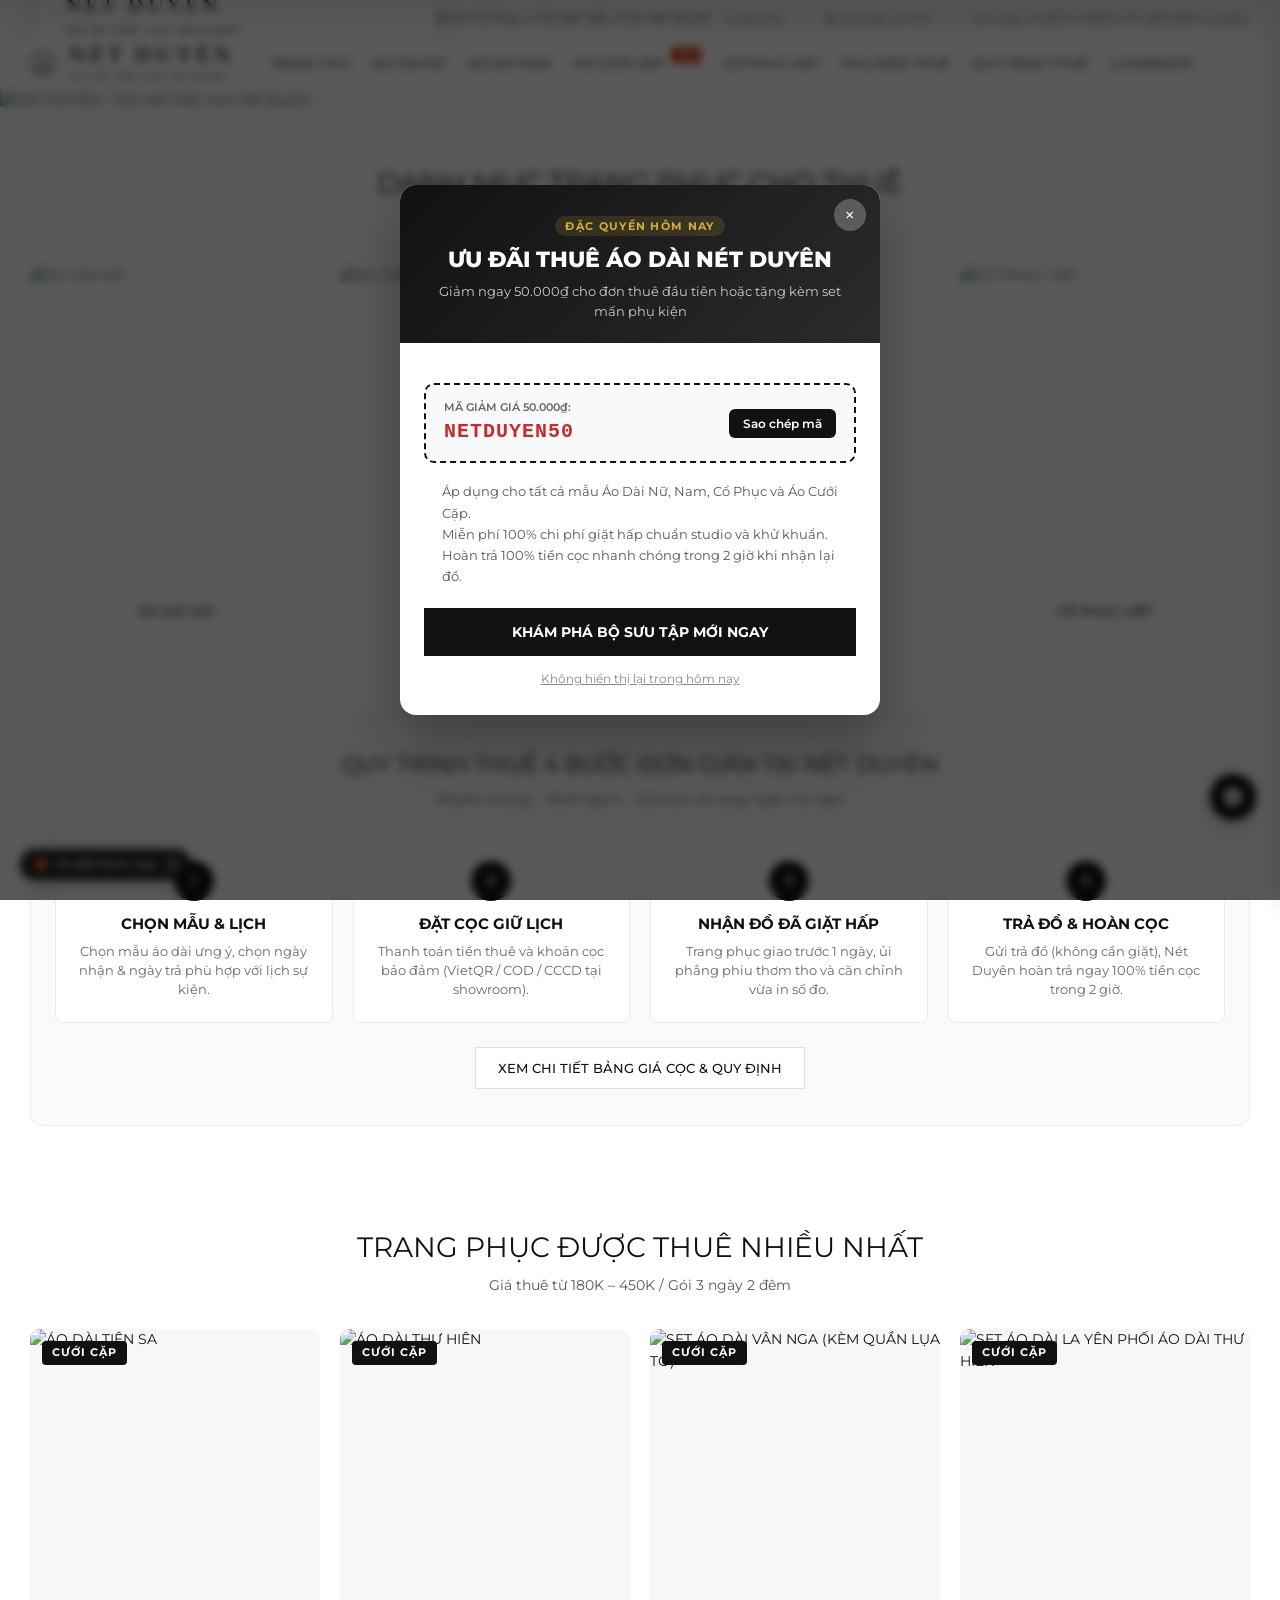
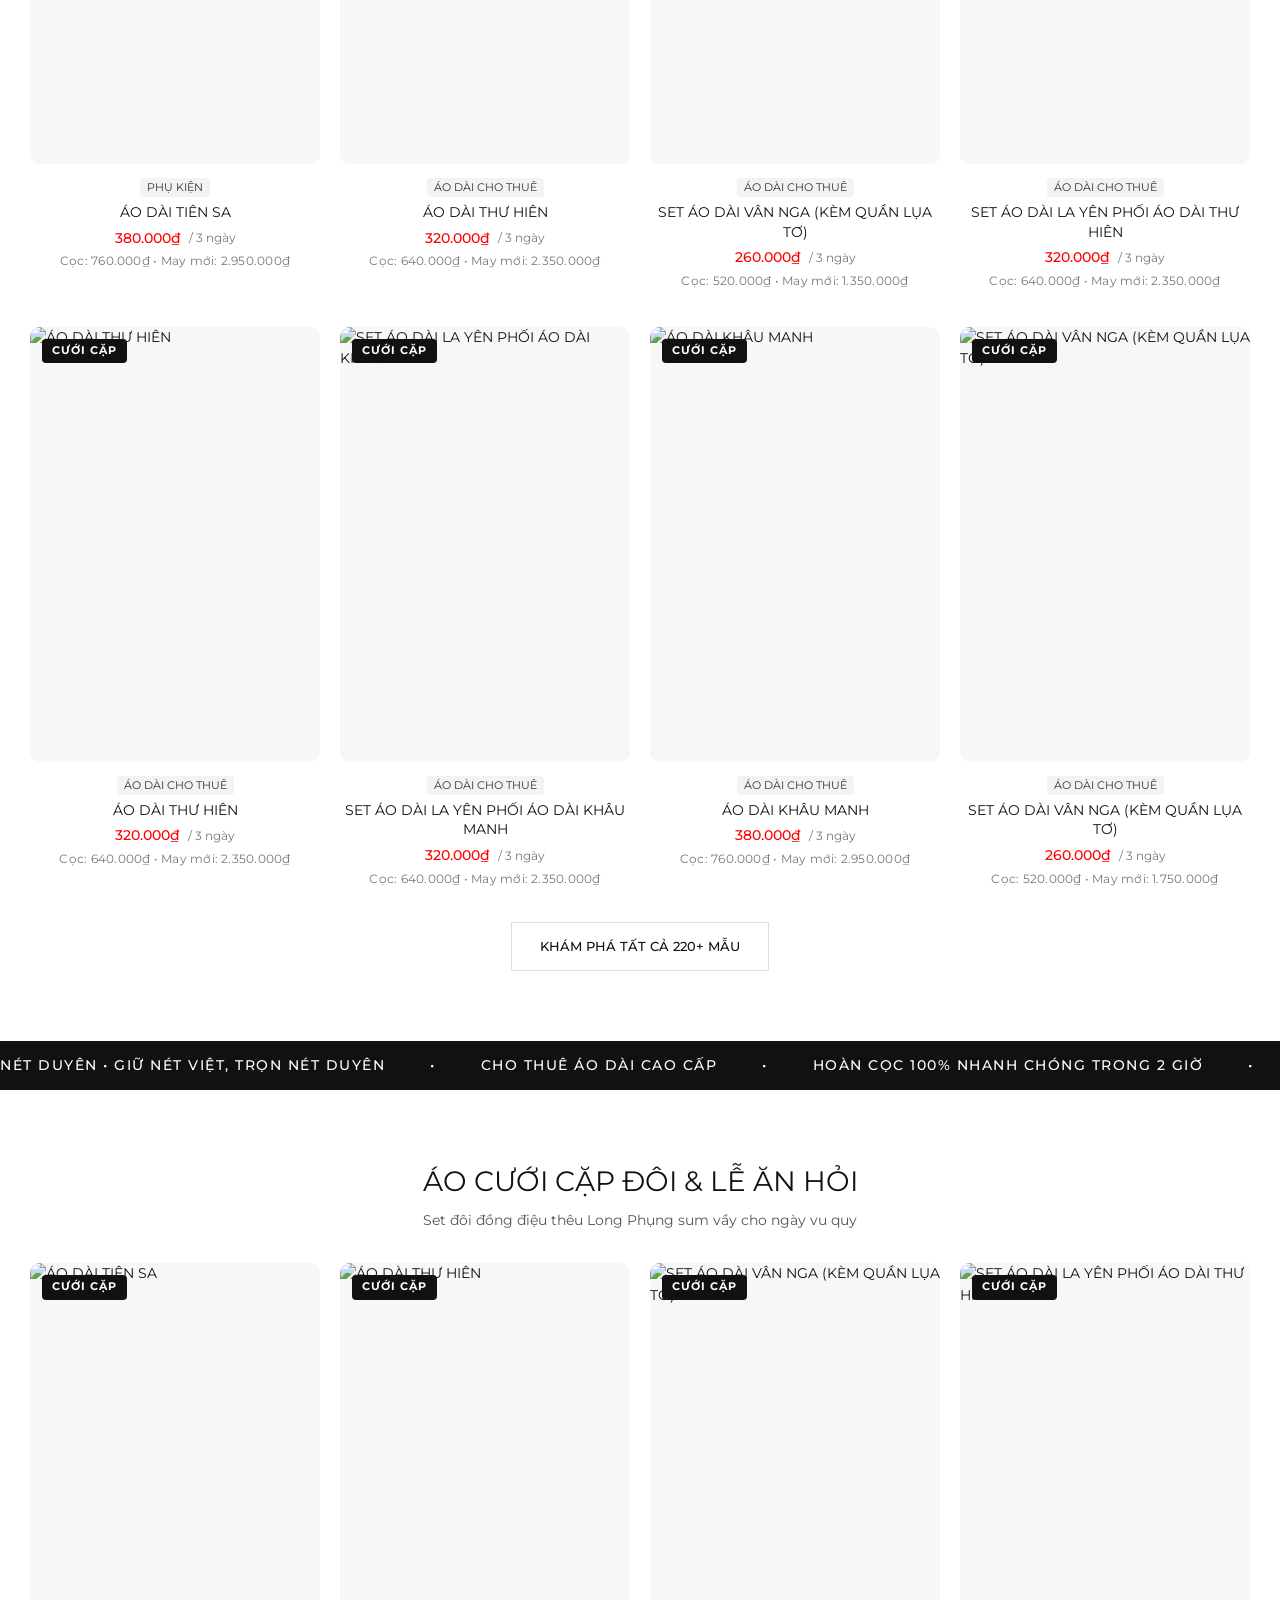
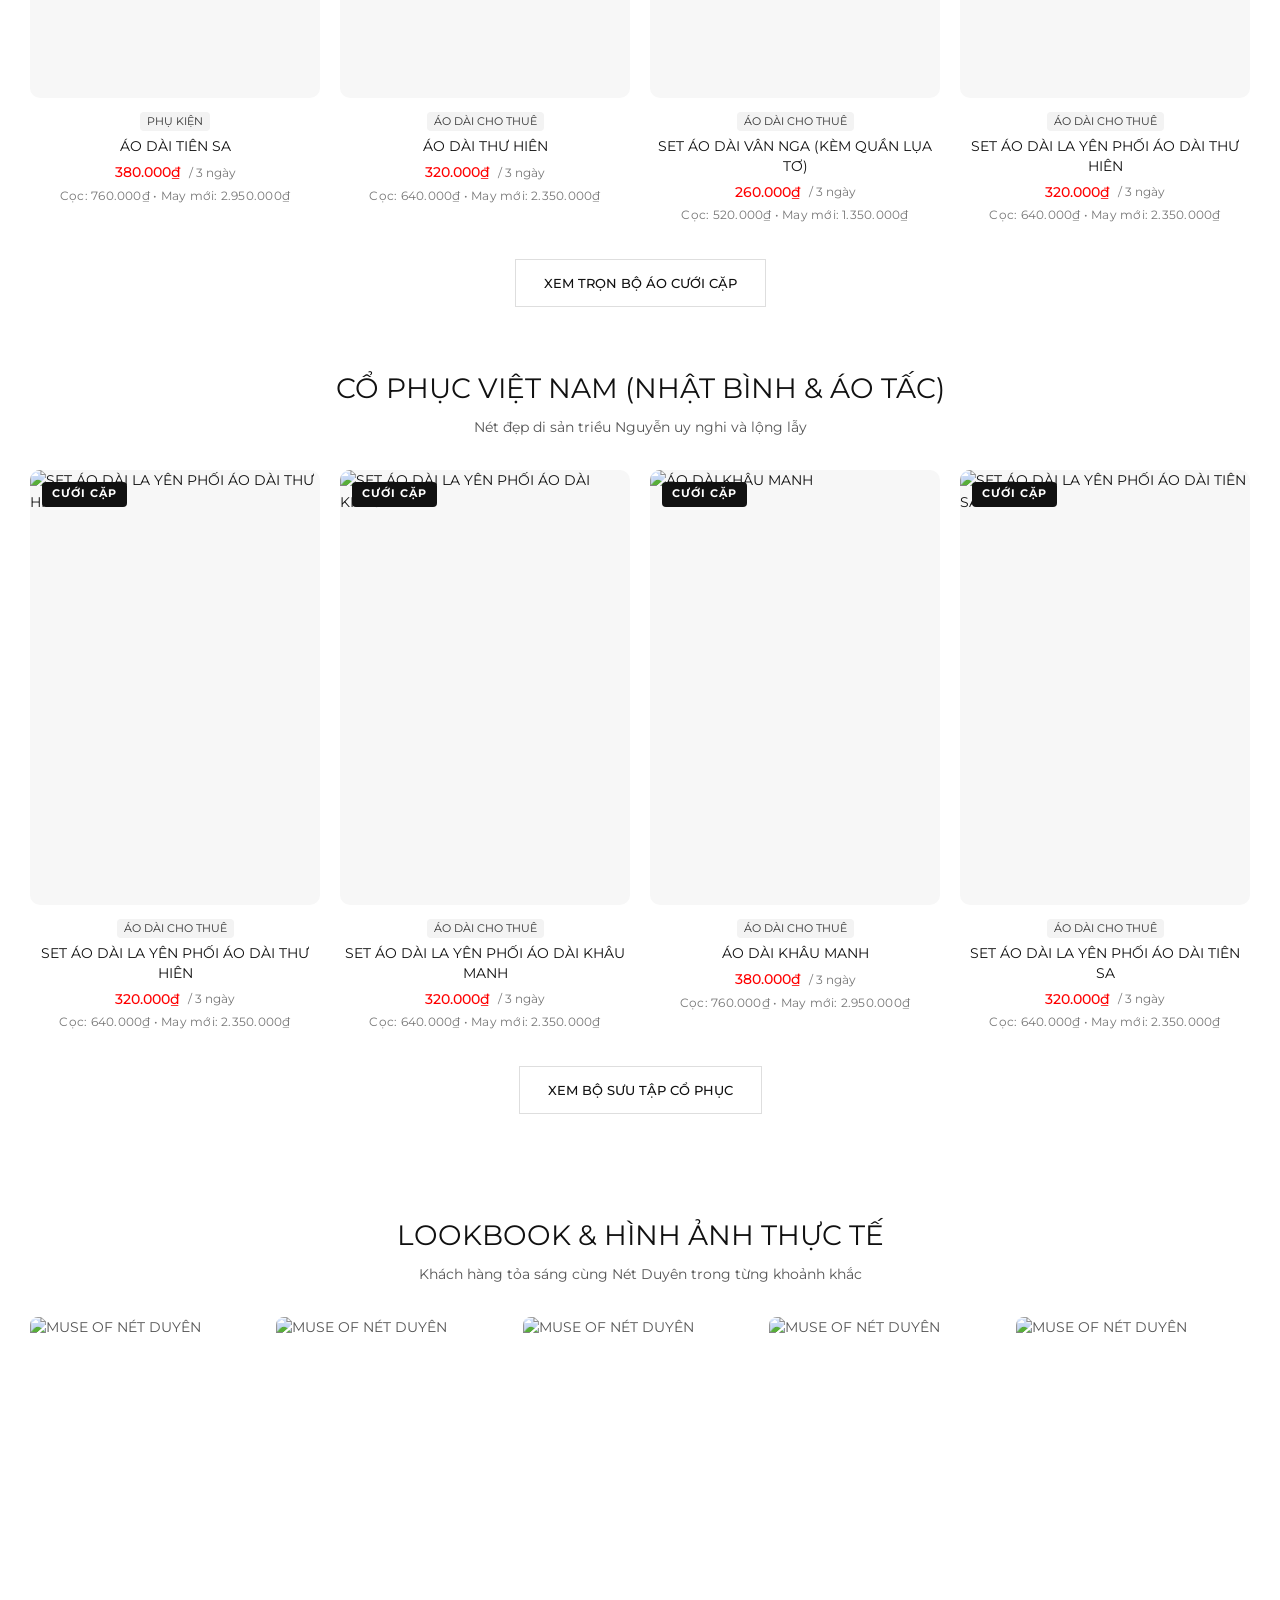
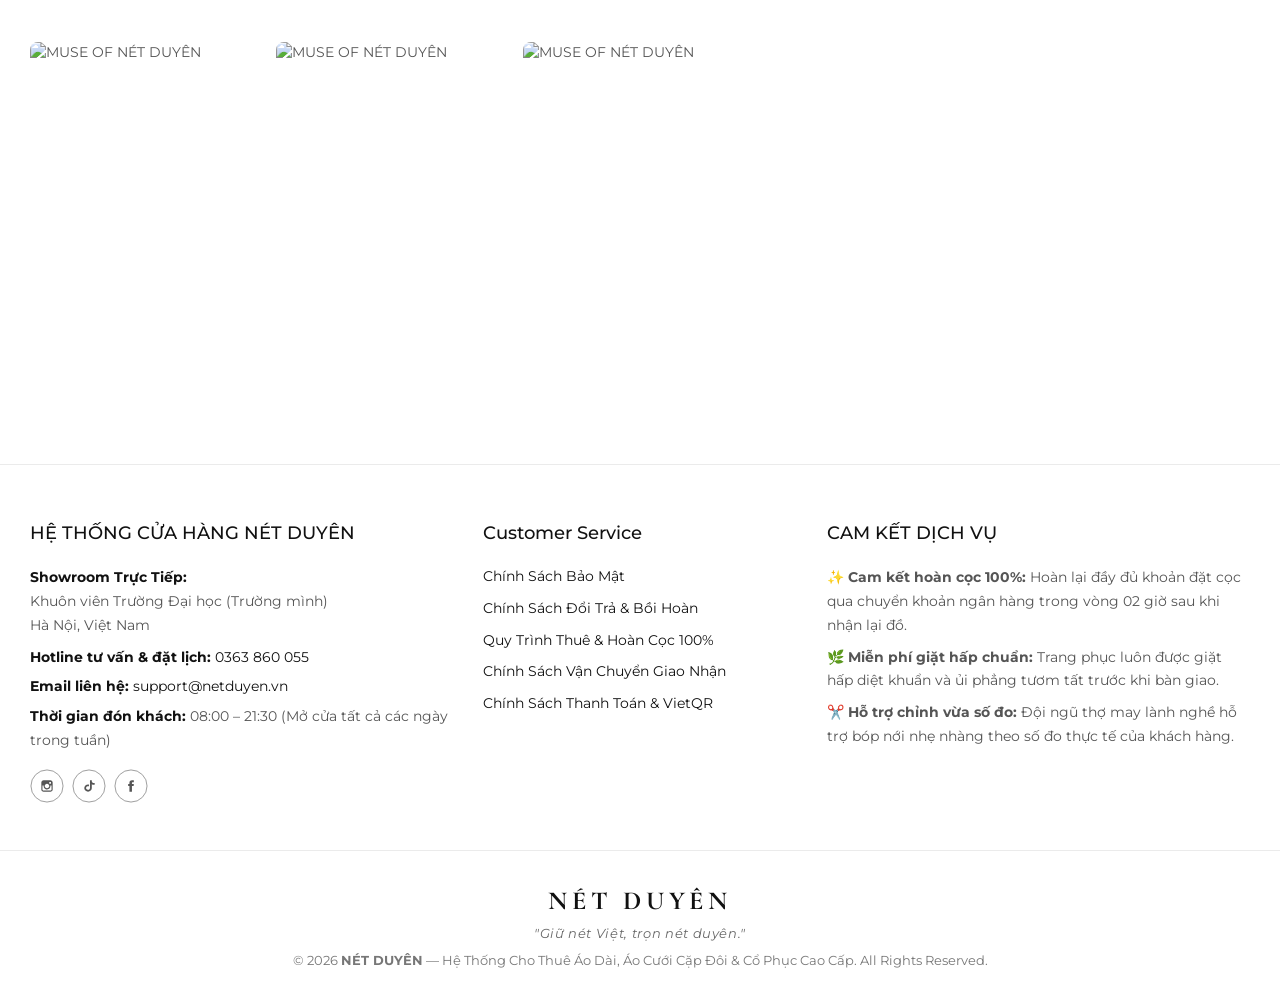
==== commit 787394c6: "fix(images): Invalidate stale client cache, add image error fallbacks, and bust script cache" ====
--- a/user/index.html
+++ b/user/index.html
@@ -393,7 +393,7 @@
     </div>
   </div>
 
-  <script src="data.js"></script>
-  <script src="app.js"></script>
+  <script src="data.js?v=20261101_v2"></script>
+  <script src="app.js?v=20261101_v2"></script>
 </body>
 </html>
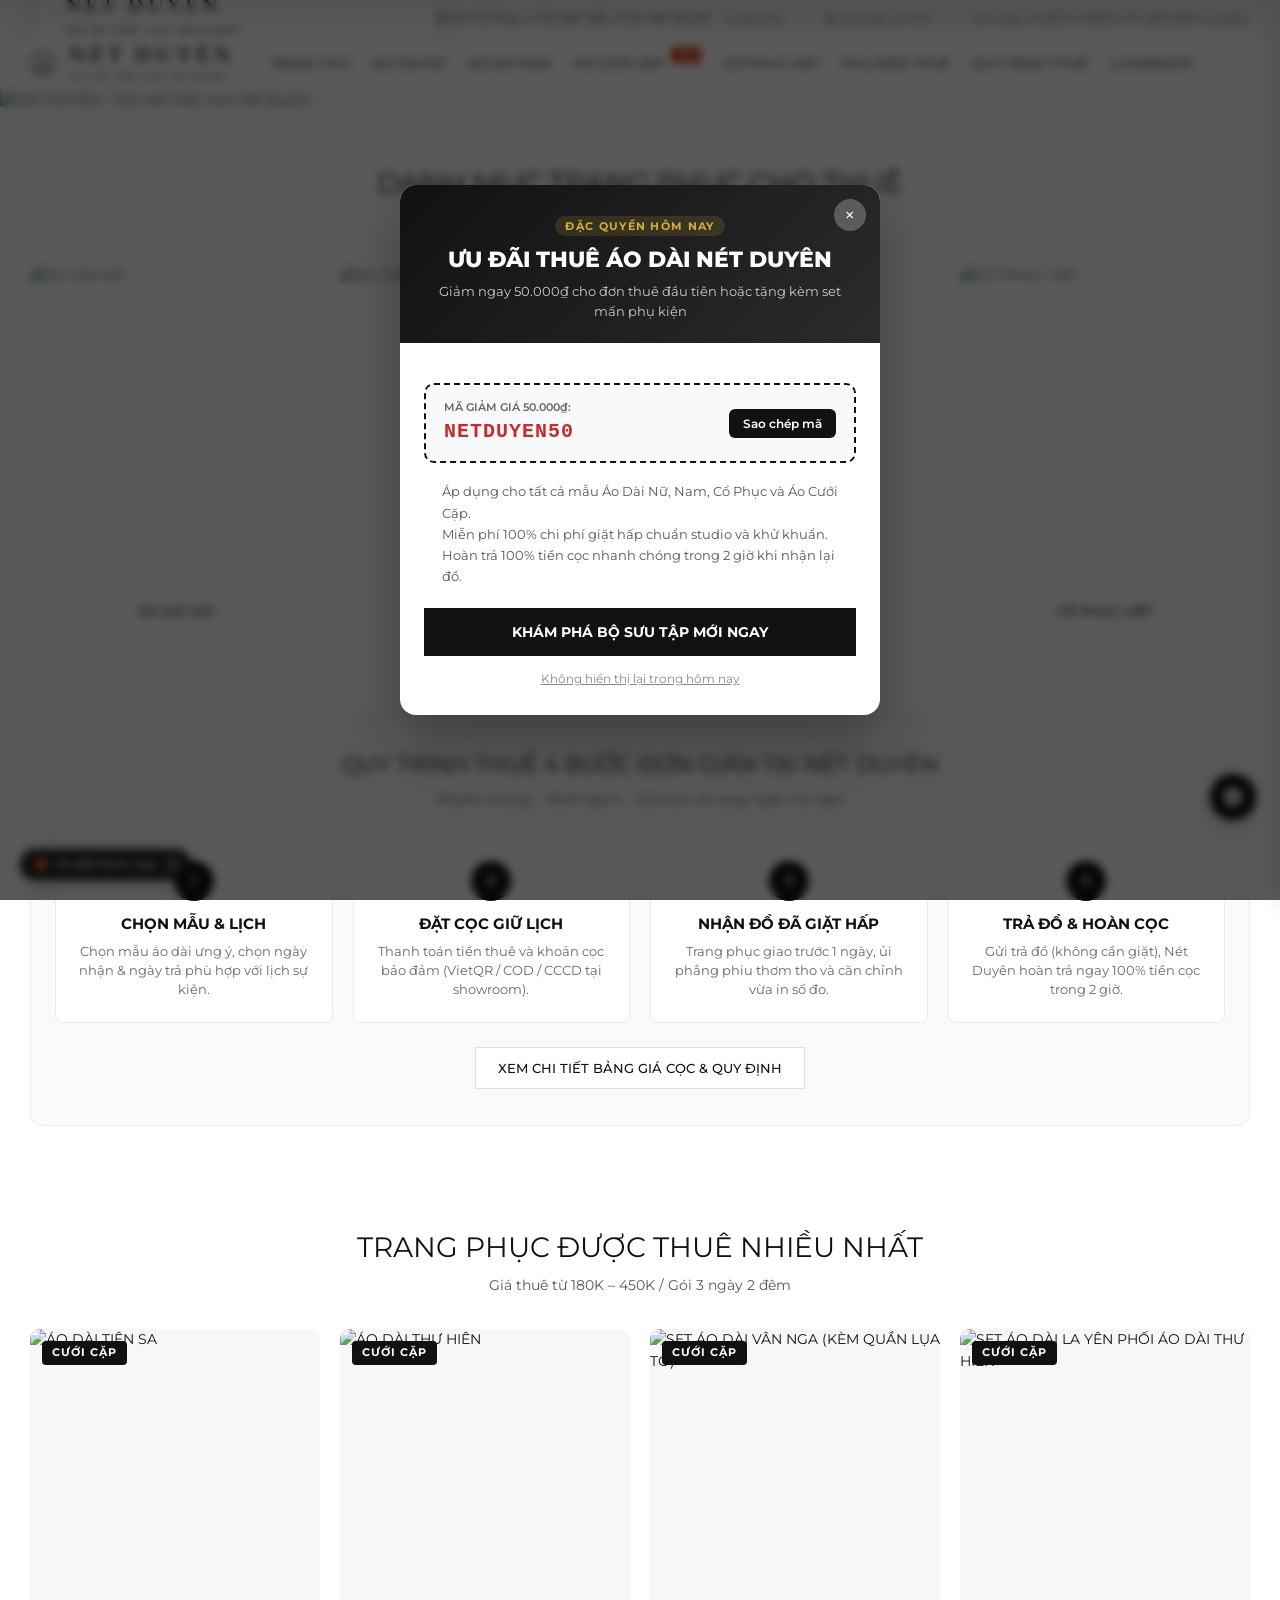
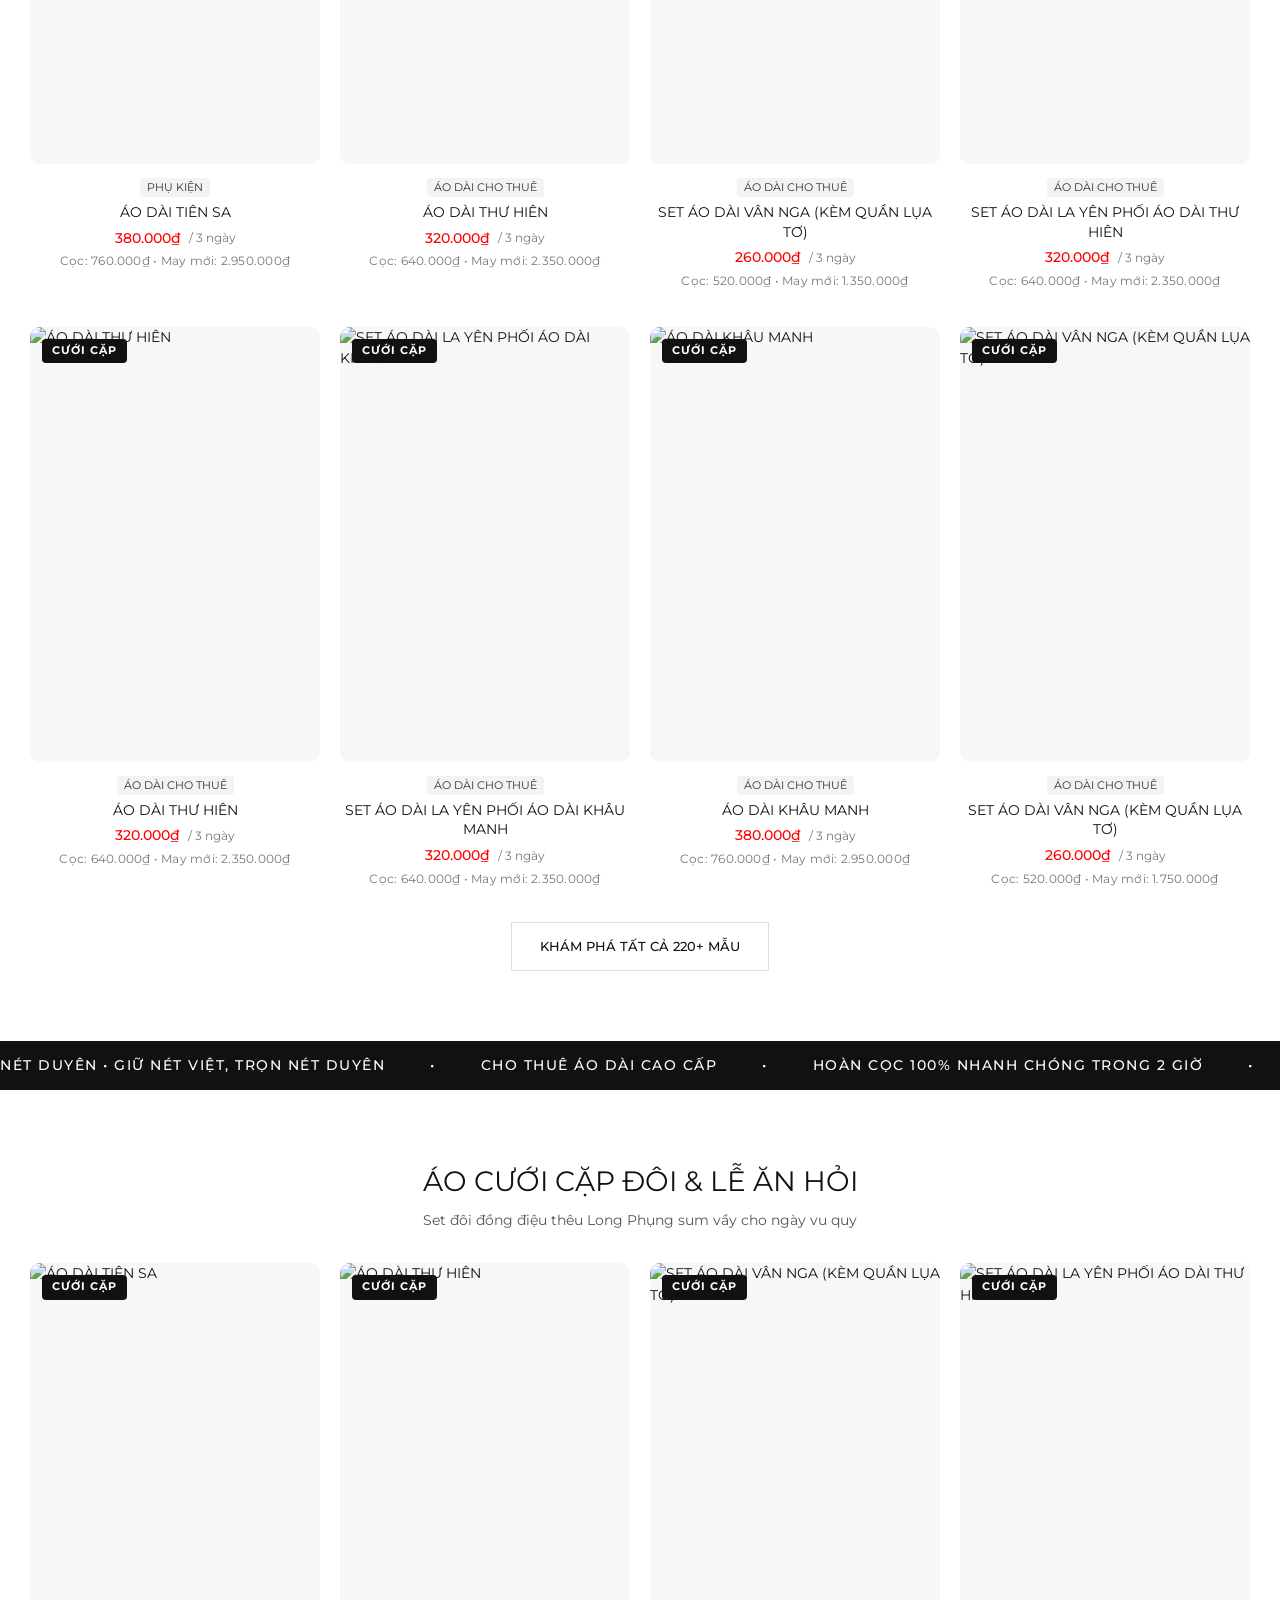
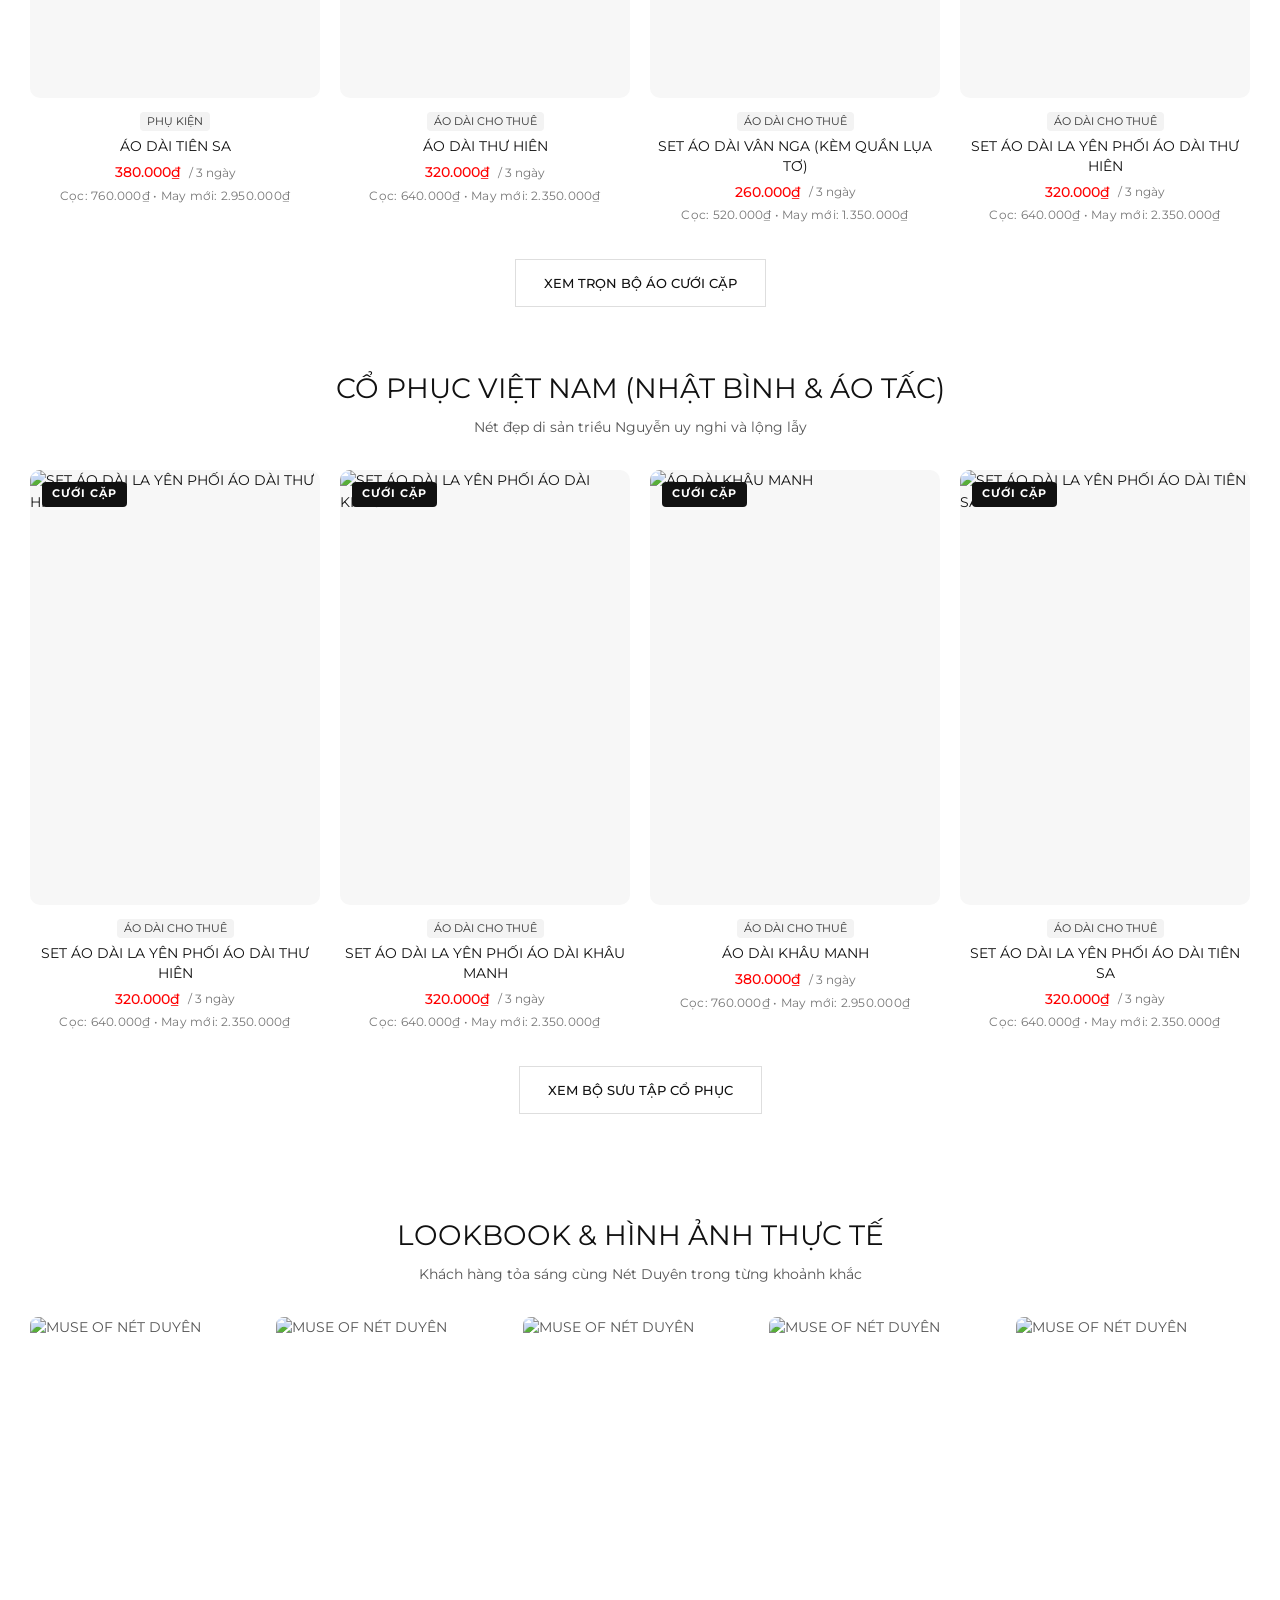
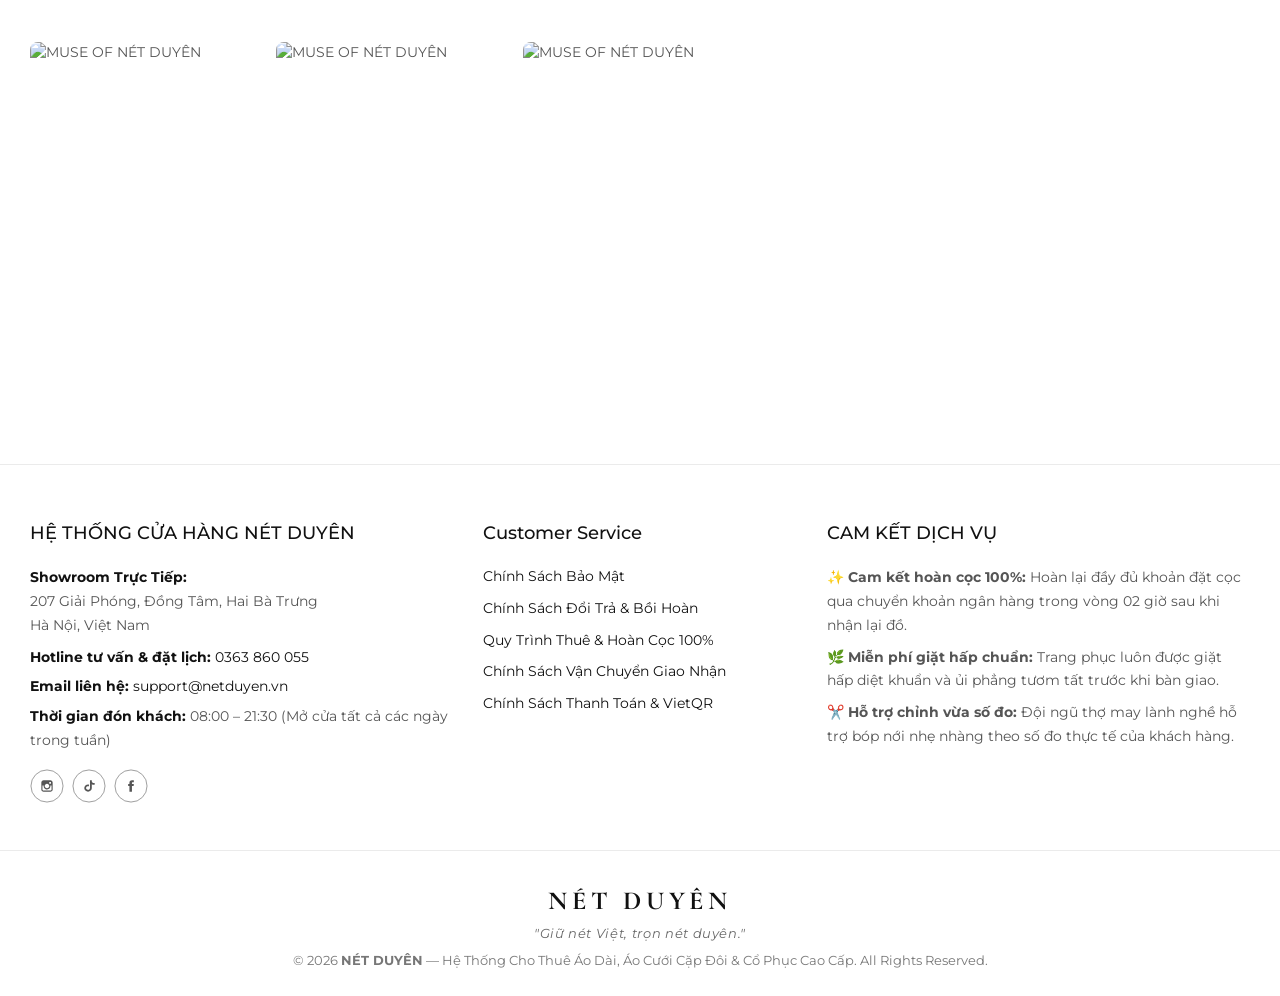
==== commit baa0ac5d: "feat(footer): Update showroom address to 207 Giai Phong, Dong Tam, Hai Ba Trung, Ha Noi" ====
--- a/user/index.html
+++ b/user/index.html
@@ -236,7 +236,7 @@
             <div class="bls__footer-infor">
               <p style="margin-bottom:8px;">
                 <strong style="color:#111;">Showroom Trực Tiếp:</strong><br />
-                Khuôn viên Trường Đại học (Trường mình)<br />
+                207 Giải Phóng, Đồng Tâm, Hai Bà Trưng<br />
                 Hà Nội, Việt Nam
               </p>
               <p style="margin-bottom:6px;"><strong style="color:#111;">Hotline tư vấn & đặt lịch:</strong> <a href="tel:0363860055">0363 860 055</a></p>
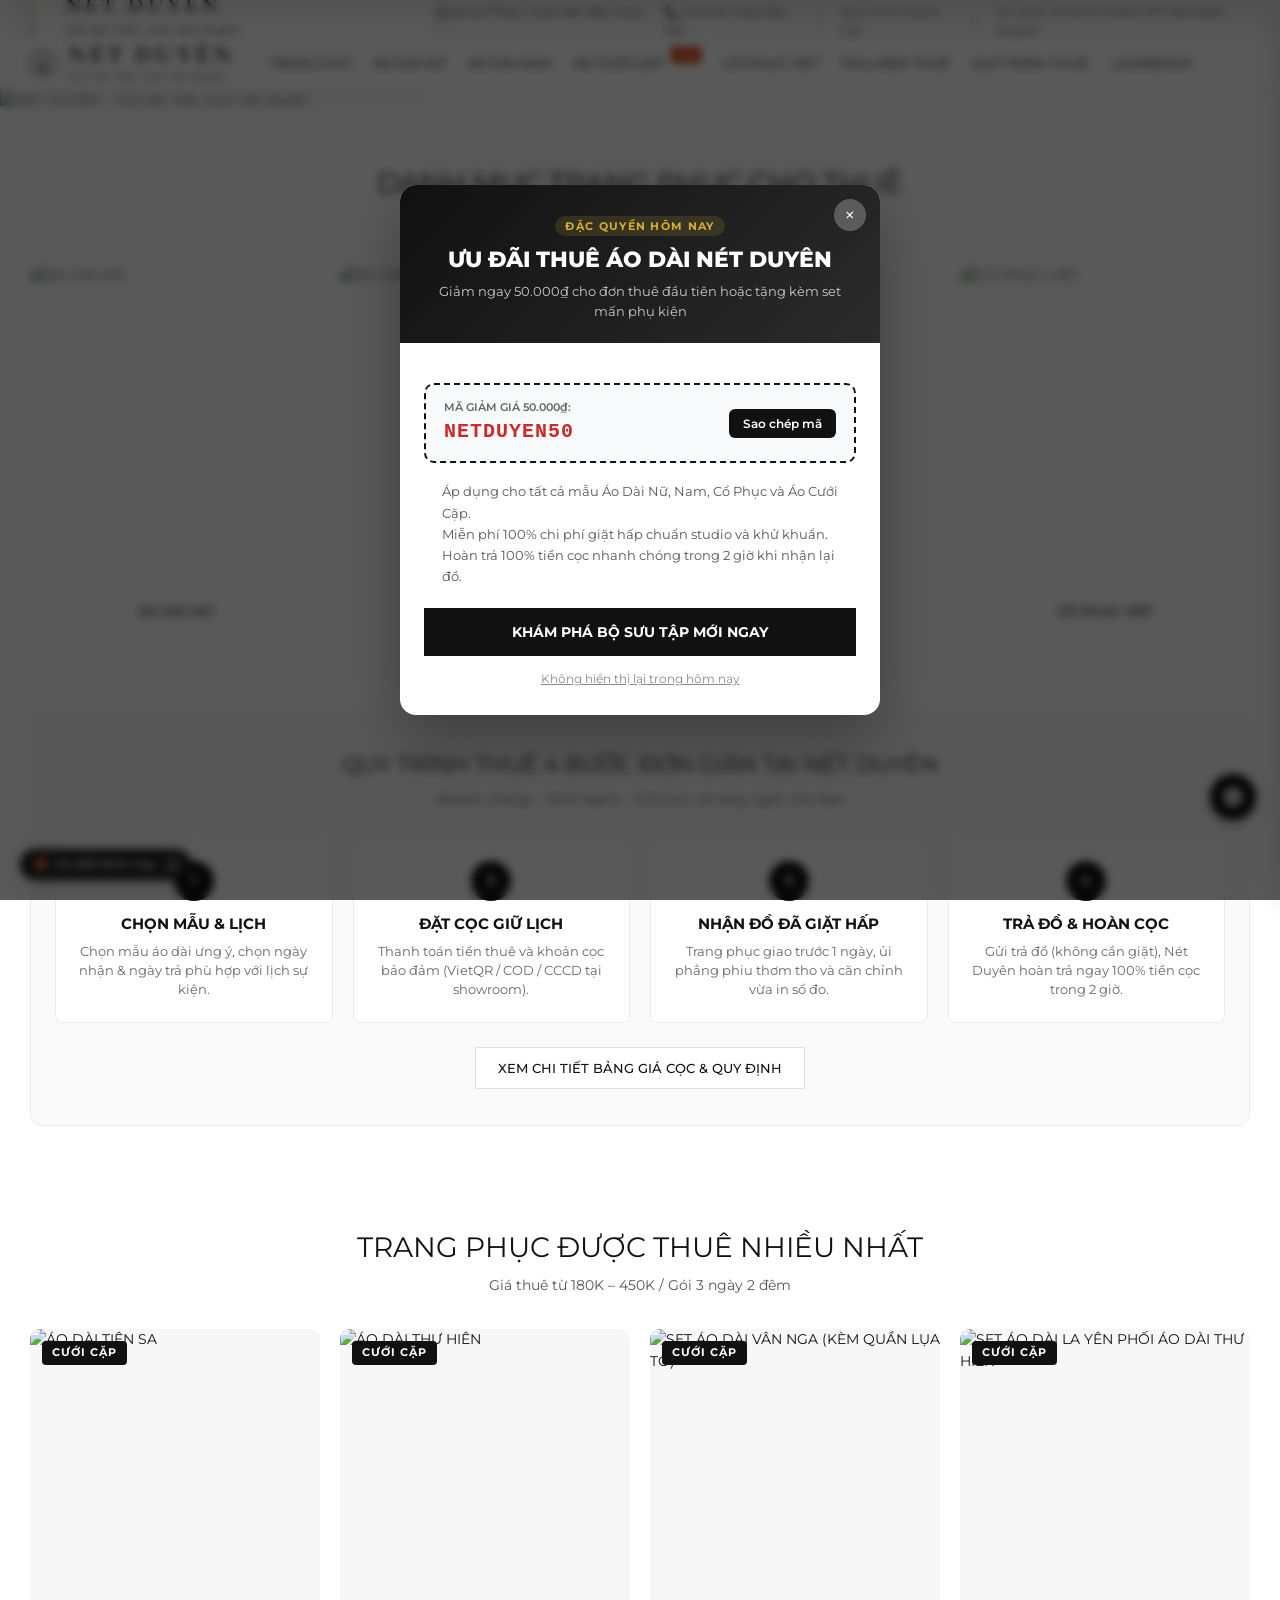
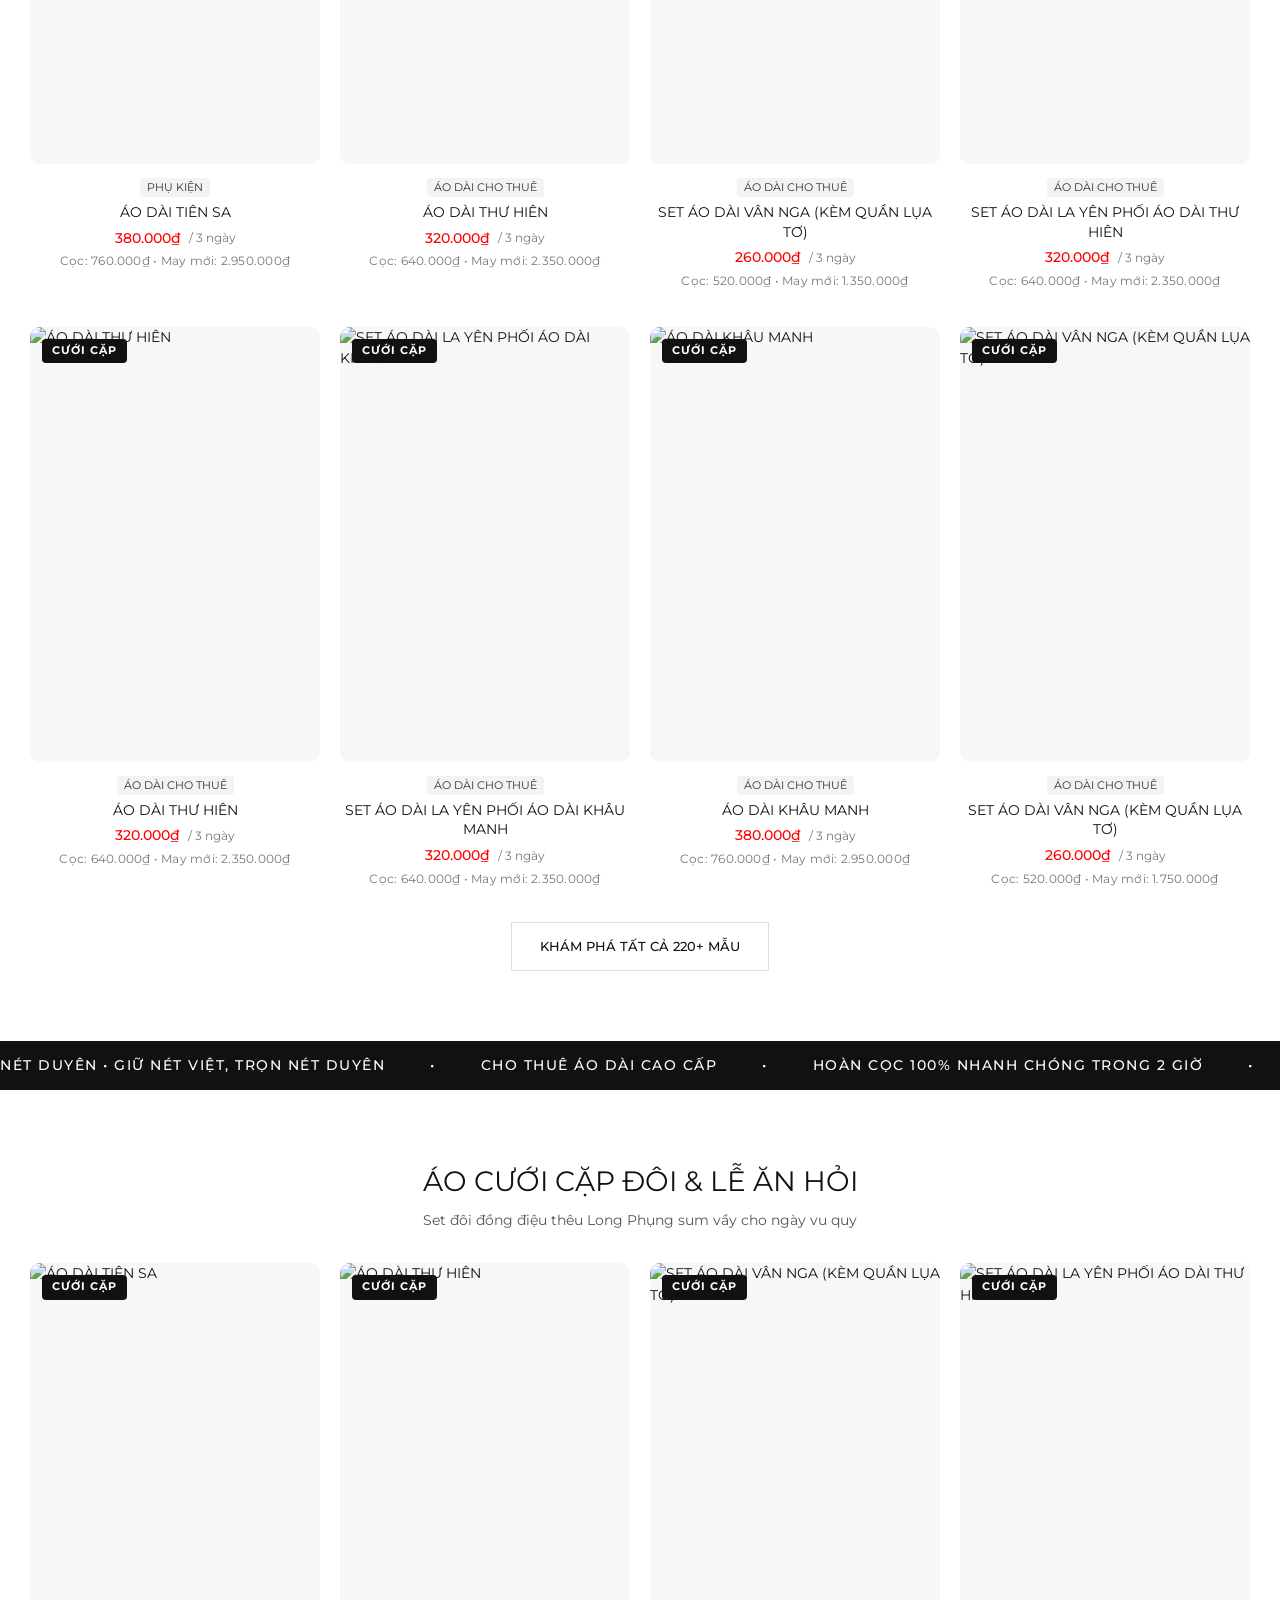
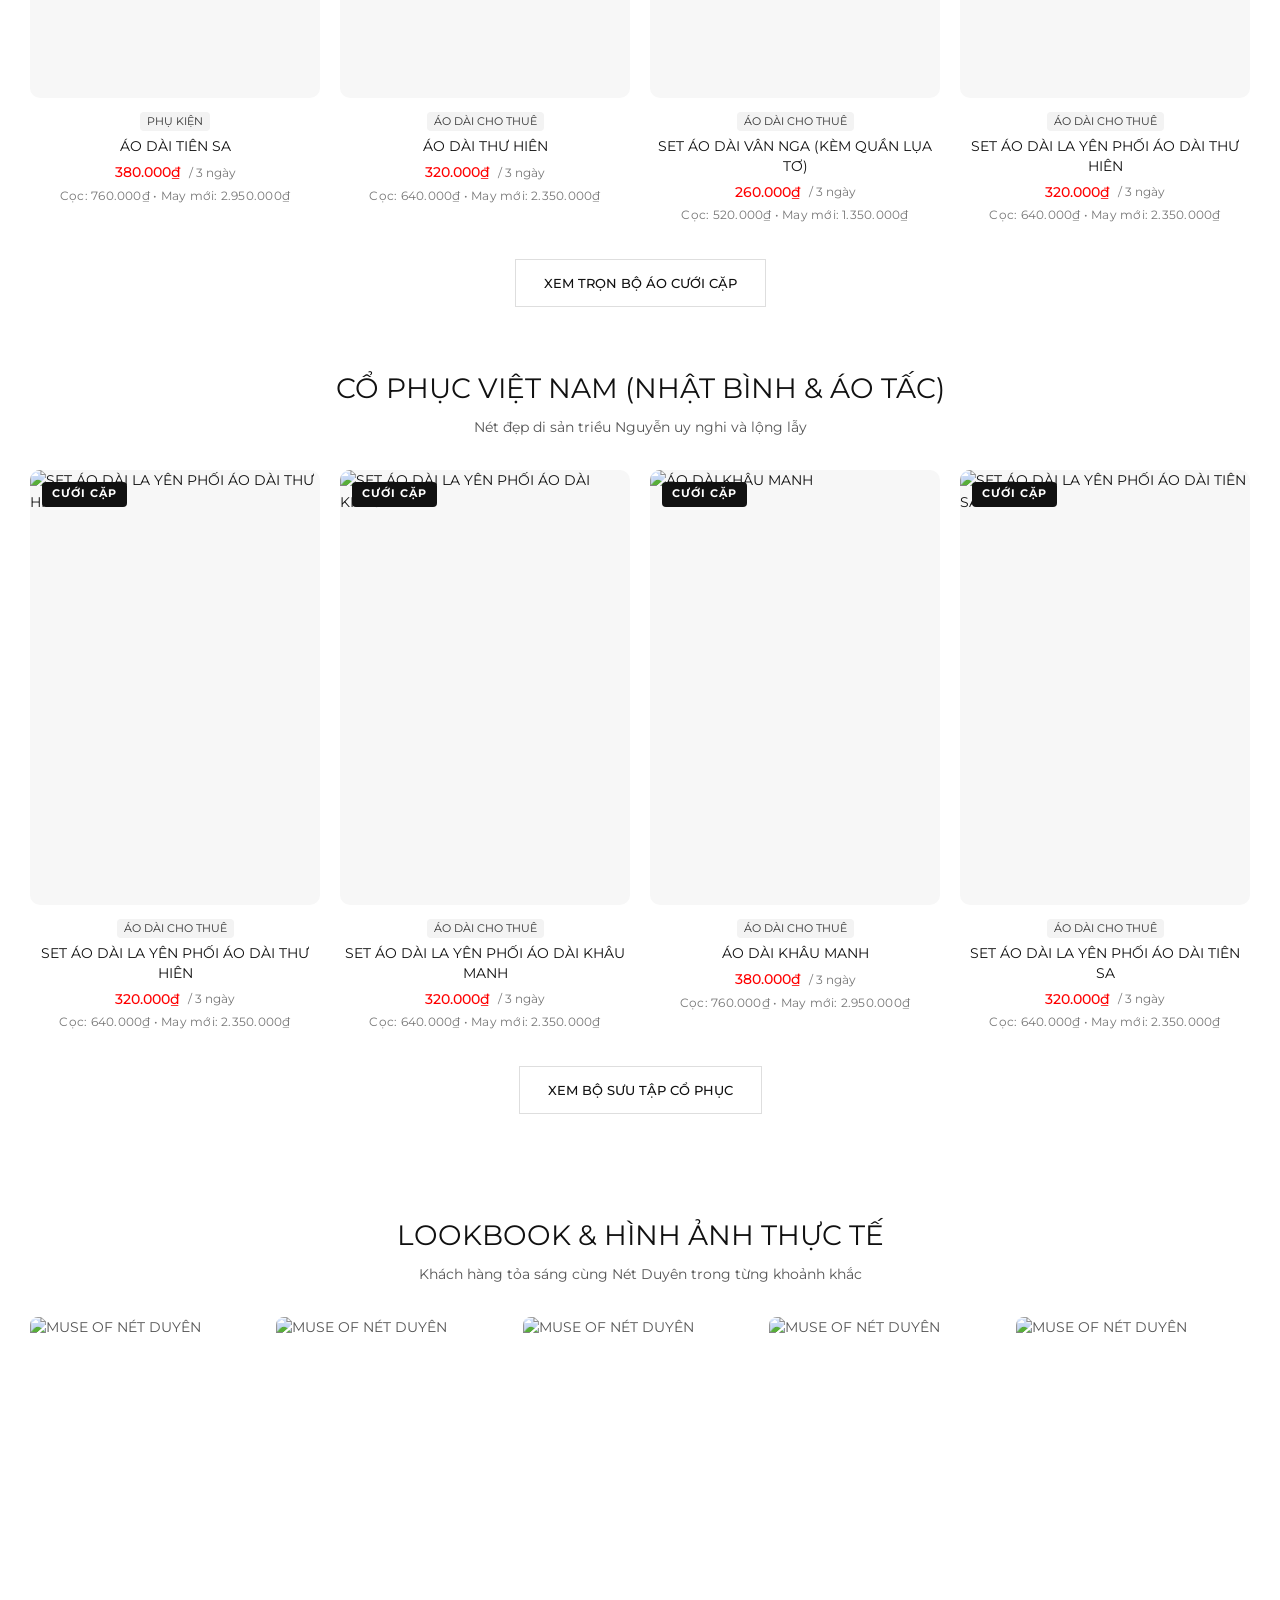
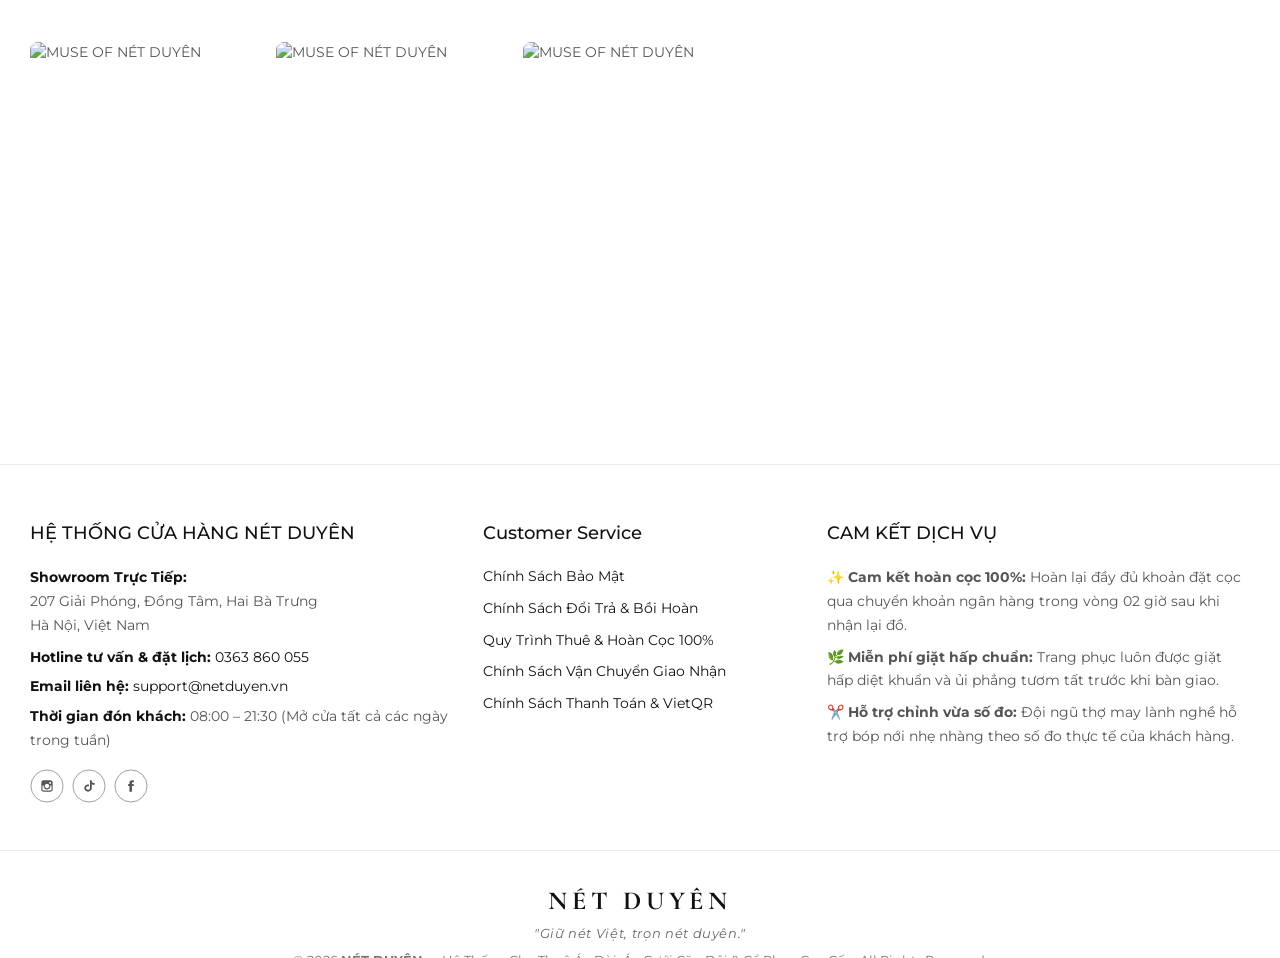
==== commit 04ff987e: "fix(nav): Remove duplicate Trang chu from topbar, add hotline and rental policy links" ====
--- a/user/index.html
+++ b/user/index.html
@@ -20,9 +20,9 @@
       </div>
 
       <div class="topbar-right-info" id="topbarRightArea">
-        <a href="#home">Trang chủ</a>
+        <a href="tel:0363860055">📞 Hotline: 0363 860 055</a>
         <span>|</span>
-        <a href="#collections/ao-dai">Bộ sưu tập Áo Dài</a>
+        <a href="#pages/rental-policy">Quy trình thuê & Cọc</a>
         <span>|</span>
         <a href="#account" id="topbarAuthText">Đăng nhập / Đăng ký</a>
       </div>
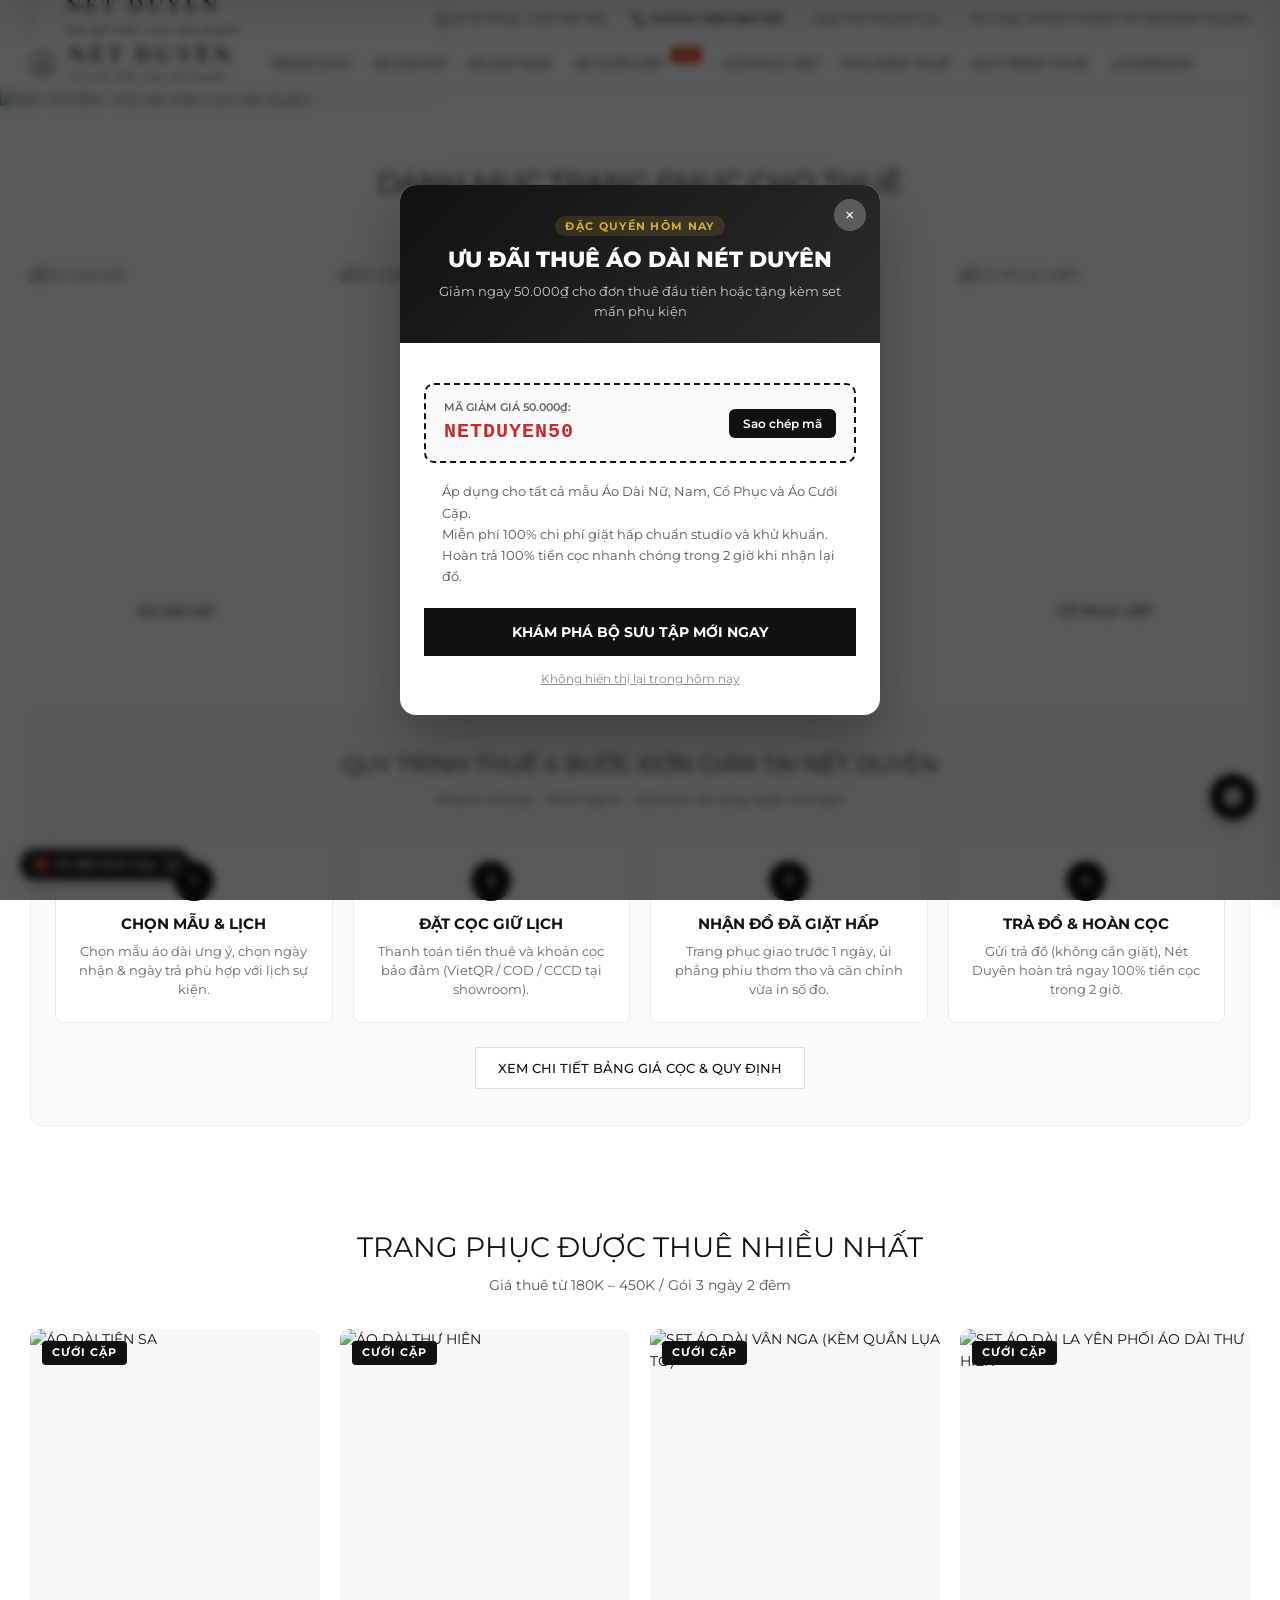
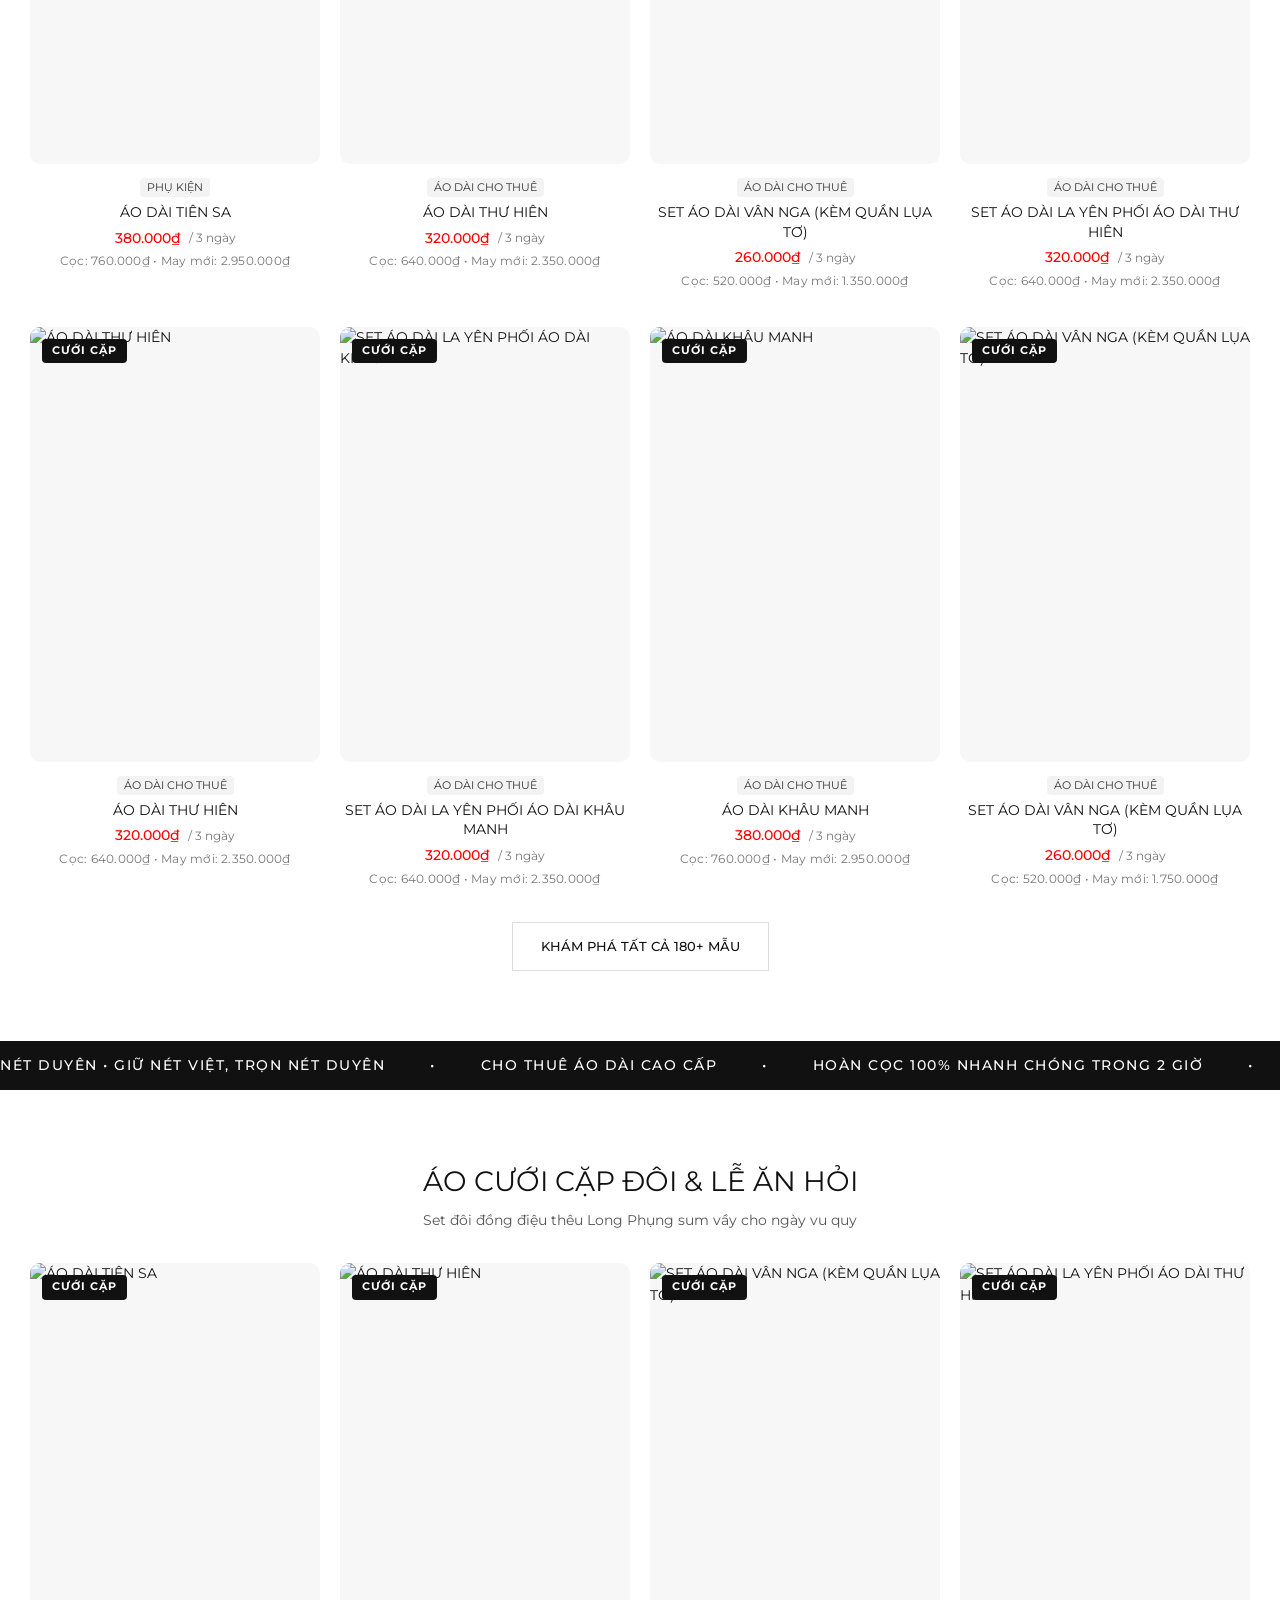
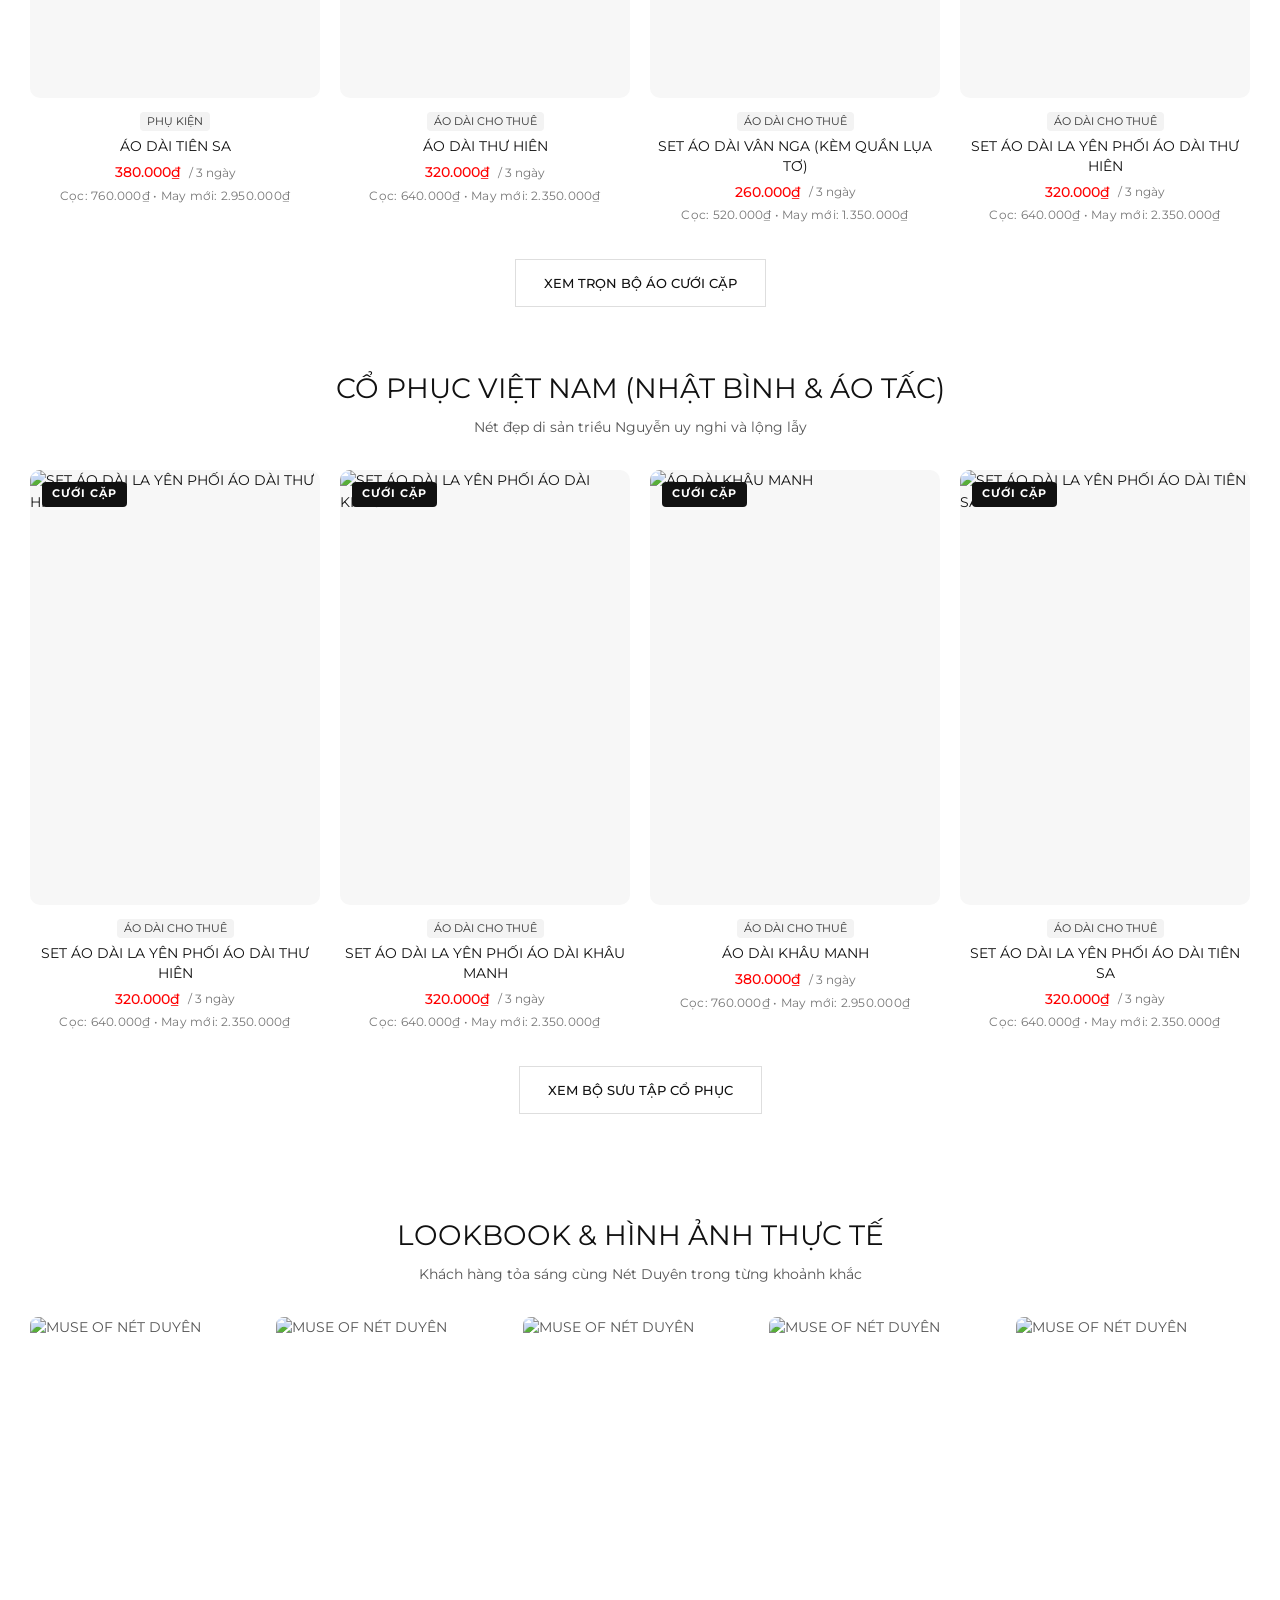
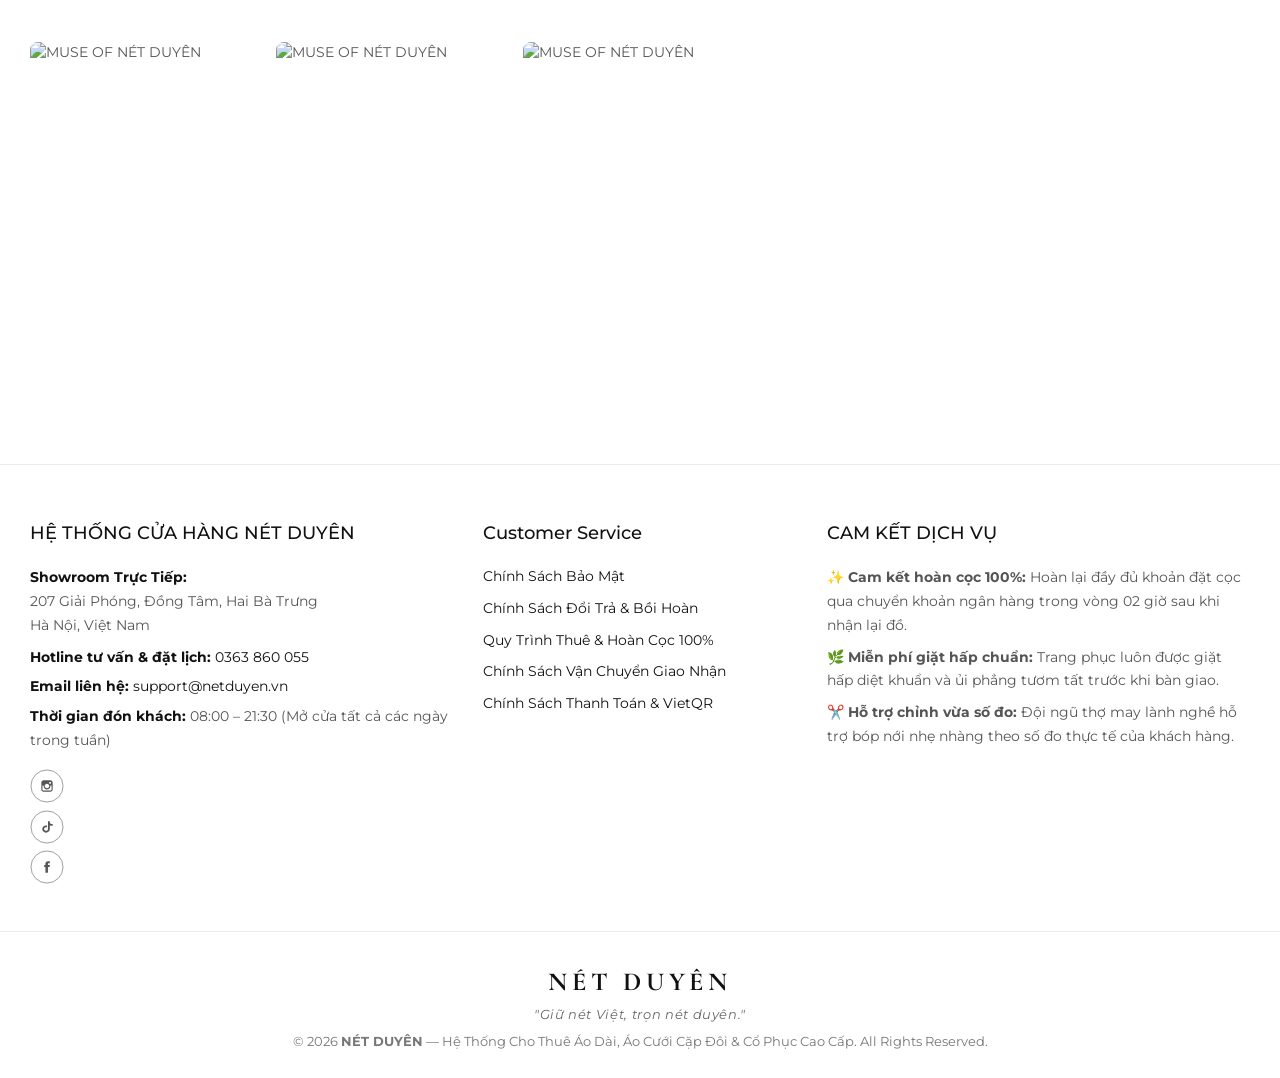
==== commit 036e64c6: "fix(polish): Lock hotline on single line, add VietQR modal flow, unify 180+ catalog labels and topba" ====
--- a/user/index.html
+++ b/user/index.html
@@ -20,11 +20,18 @@
       </div>
 
       <div class="topbar-right-info" id="topbarRightArea">
-        <a href="tel:0363860055">📞 Hotline: 0363 860 055</a>
-        <span>|</span>
-        <a href="#pages/rental-policy">Quy trình thuê & Cọc</a>
-        <span>|</span>
-        <a href="#account" id="topbarAuthText">Đăng nhập / Đăng ký</a>
+        <a href="tel:0363860055" class="topbar-phone-link" title="Hotline đặt lịch &amp; tư vấn" style="white-space:nowrap;font-weight:600;">
+          <span style="font-size:12px;">📞</span>
+          <span>Hotline:&nbsp;0363&nbsp;860&nbsp;055</span>
+        </a>
+        <span class="topbar-divider" style="opacity:0.4;">|</span>
+        <a href="#pages/rental-policy" class="topbar-nav-link" title="Xem quy trình thuê và hoàn cọc" style="white-space:nowrap;">
+          <span>Quy&nbsp;trình&nbsp;thuê&nbsp;&amp;&nbsp;Cọc</span>
+        </a>
+        <span class="topbar-divider" style="opacity:0.4;">|</span>
+        <a href="#account" id="topbarAuthText" class="topbar-nav-link" title="Tài khoản khách hàng" style="white-space:nowrap;">
+          <span>Đăng&nbsp;nhập&nbsp;/&nbsp;Đăng&nbsp;ký</span>
+        </a>
       </div>
     </div>
   </div>
@@ -393,7 +400,7 @@
     </div>
   </div>
 
-  <script src="data.js?v=20261101_v2"></script>
-  <script src="app.js?v=20261101_v2"></script>
+  <script src="data.js?v=20261102_v1"></script>
+  <script src="app.js?v=20261102_v1"></script>
 </body>
 </html>
--- a/user/styles.css
+++ b/user/styles.css
@@ -113,51 +113,78 @@
    1. TOPBAR (#shopify-section-top-bar)
    ========================================================================== */
 .topbar {
-  background: #ffffff;
-  border-bottom: 1px solid var(--border-color-base);
-  padding: 3px 0;
+  background: #fbfbfb;
+  border-bottom: 1px solid #ebebeb;
+  height: 38px;
+  line-height: 38px;
+  overflow: hidden;
+  transition: transform 0.28s ease, opacity 0.25s ease, max-height 0.28s ease;
 }
 
 .topbar__section-inner {
   display: flex;
   align-items: center;
   justify-content: space-between;
-  min-height: 42px;
-}
-
-.bls__social-link {
-  display: flex;
-  align-items: center;
-  gap: 8px;
-}
-
-.list-social__link {
-  display: inline-flex;
-  align-items: center;
-  justify-content: center;
-  transition: transform 0.2s ease, opacity 0.2s ease;
-}
-
-.list-social__link:hover {
-  opacity: 0.75;
-  transform: translateY(-1px);
+  height: 100%;
+  gap: 16px;
+}
+
+.topbar-left-announcement {
+  font-size: 11.5px;
+  color: #333333;
+  letter-spacing: 0.03em;
+  display: flex;
+  align-items: center;
+  min-width: 0;
+  flex: 1;
+  overflow: hidden;
+  text-overflow: ellipsis;
+  white-space: nowrap;
+}
+
+.topbar-slogan-text {
+  overflow: hidden;
+  text-overflow: ellipsis;
+  white-space: nowrap;
 }
 
 .topbar-right-info {
   display: flex;
   align-items: center;
-  gap: 18px;
+  gap: 14px;
   font-size: 12px;
   color: #555555;
-}
-
-.topbar-right-info a {
-  color: #555555;
+  white-space: nowrap !important;
+  flex-shrink: 0 !important;
+}
+
+.topbar-right-info a,
+.topbar-phone-link,
+.topbar-nav-link {
+  color: #333333;
   font-size: 12px;
-}
-
+  white-space: nowrap !important;
+  display: inline-flex;
+  align-items: center;
+  gap: 4px;
+  text-decoration: none;
+  transition: color 0.15s ease;
+}
+
+.topbar-phone-link {
+  color: #111111;
+  font-weight: 600;
+}
+
+.topbar-phone-link:hover,
 .topbar-right-info a:hover {
-  color: #111111;
+  color: #c92a2a;
+}
+
+.topbar-divider {
+  color: #cccccc;
+  font-size: 11px;
+  user-select: none;
 }
 
 /* ==========================================================================
@@ -2922,25 +2949,38 @@
   min-height: 48px;
 }
 
-.topbar {
-  background: #fafafa;
-  border-bottom: 1px solid #ebebeb;
-  transition: transform 0.28s ease, opacity 0.25s ease, max-height 0.28s ease;
-  max-height: 38px;
-  overflow: hidden;
-}
-
-.topbar__section-inner {
-  min-height: 32px;
-}
-
 .topbar.topbar-hidden {
   opacity: 0;
   transform: translateY(-100%);
   max-height: 0;
+  height: 0;
   overflow: hidden;
   pointer-events: none;
   padding: 0;
+  border-bottom: none;
+}
+
+@media (max-width: 900px) {
+  .topbar-left-announcement {
+    display: none !important;
+  }
+  .topbar-right-info {
+    width: 100% !important;
+    justify-content: center !important;
+    gap: 12px !important;
+    font-size: 11.5px !important;
+  }
+}
+
+@media (max-width: 480px) {
+  .topbar-right-info {
+    gap: 8px !important;
+    font-size: 11px !important;
+  }
+  .topbar-nav-link:last-of-type,
+  .topbar-divider:last-of-type {
+    display: none !important;
+  }
 }
 
 /* Floating promo dismissible capsule pill */
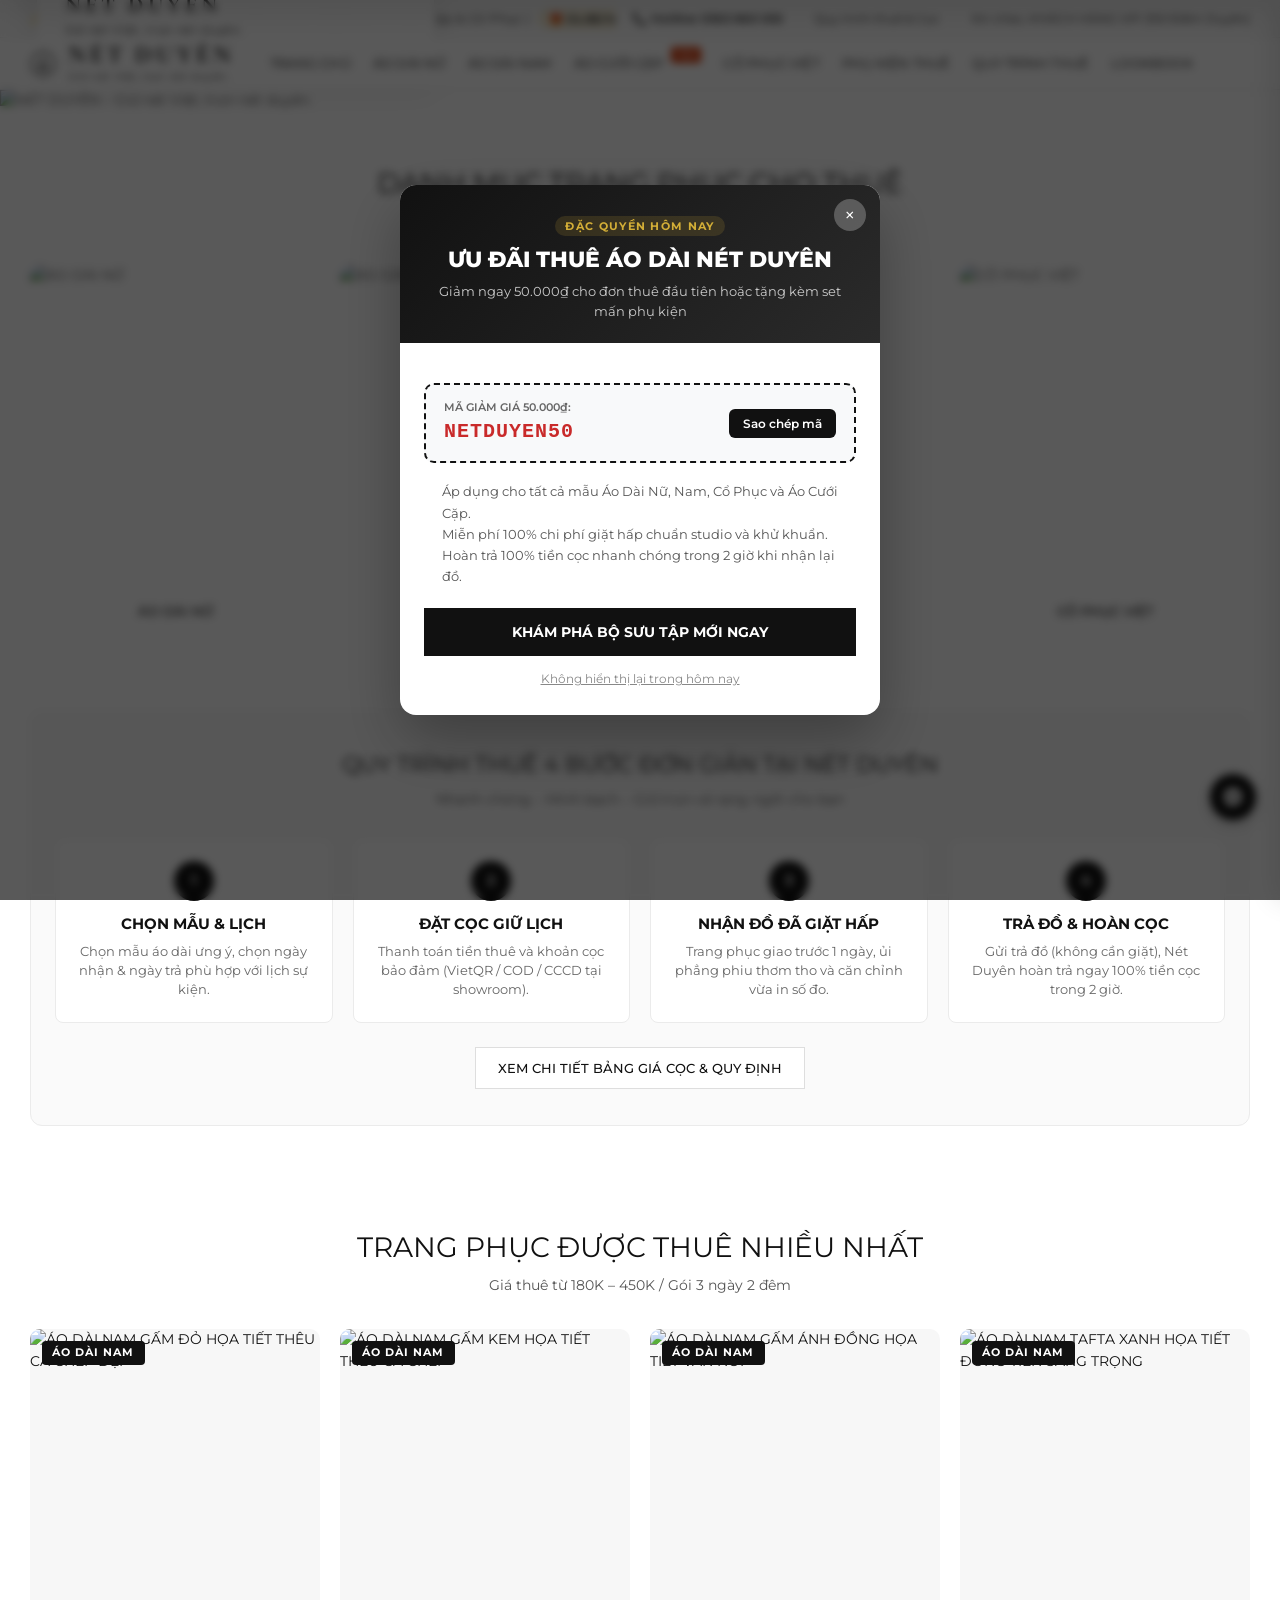
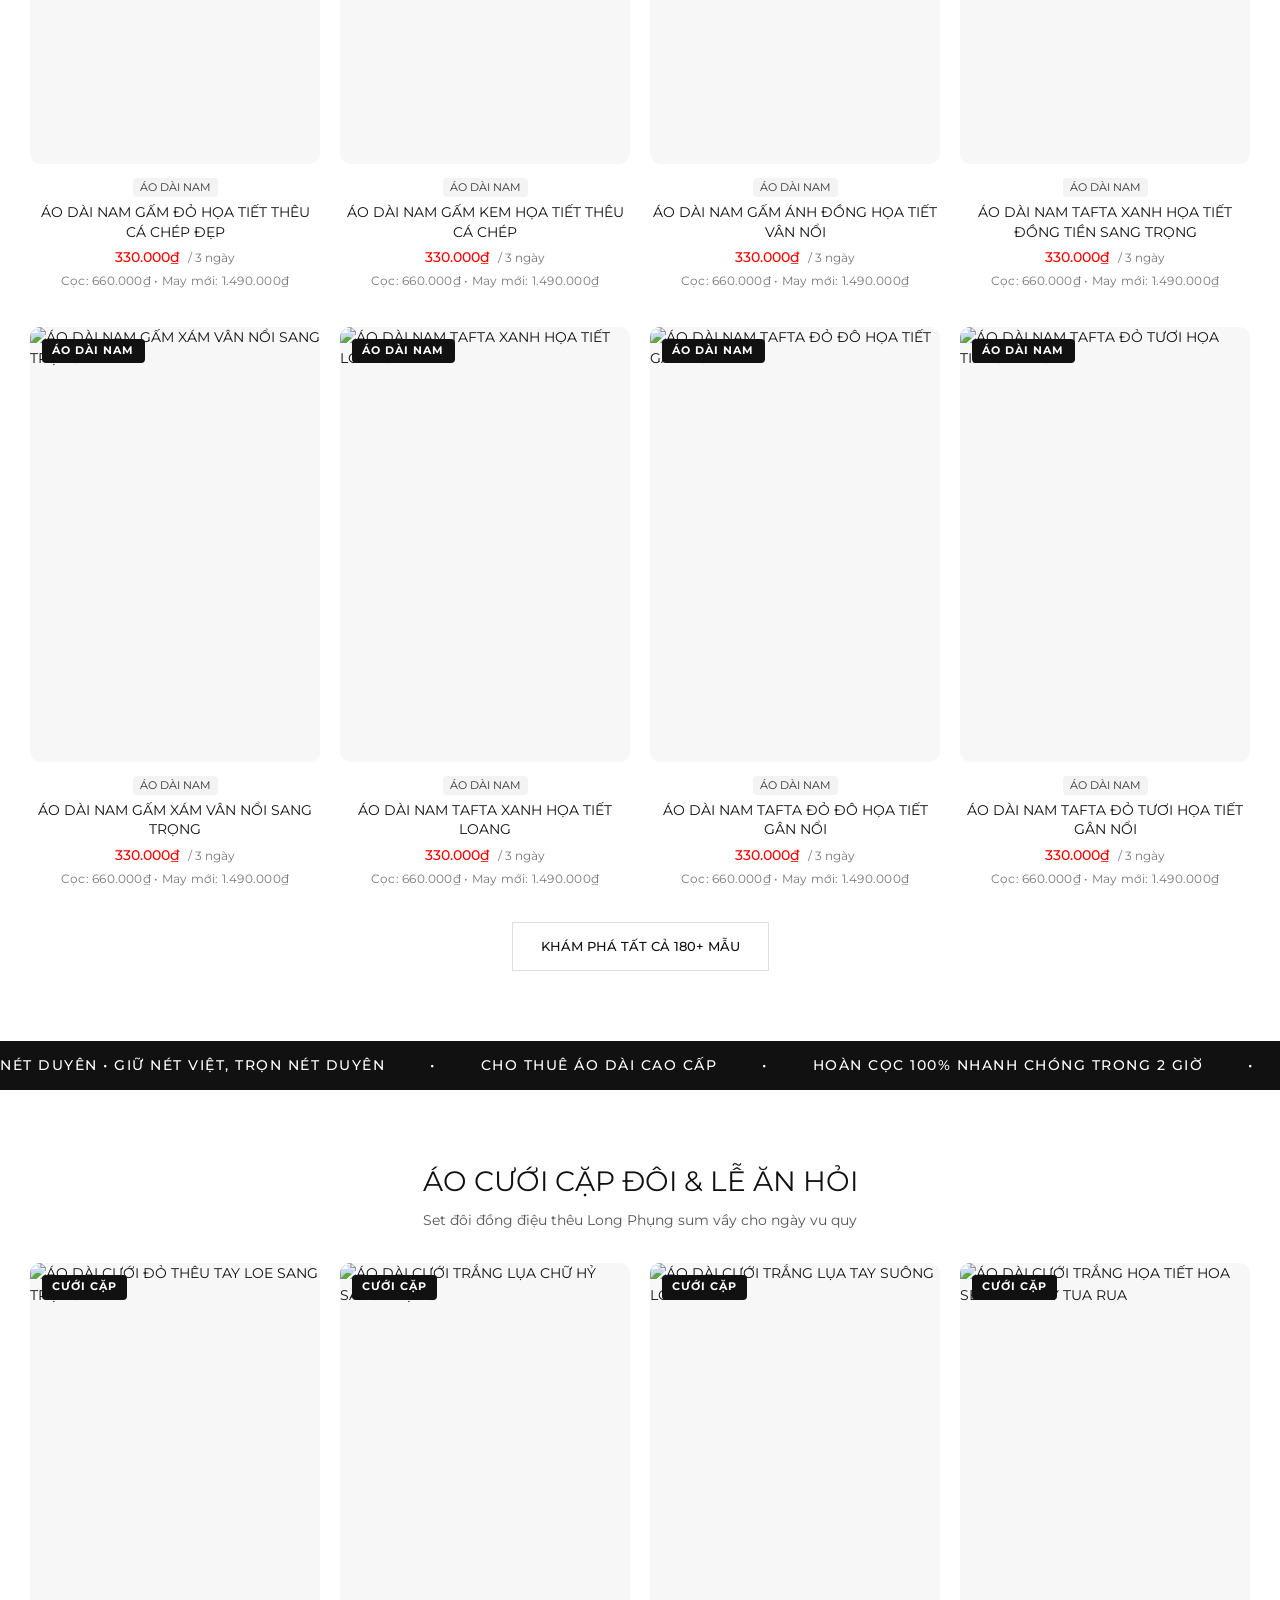
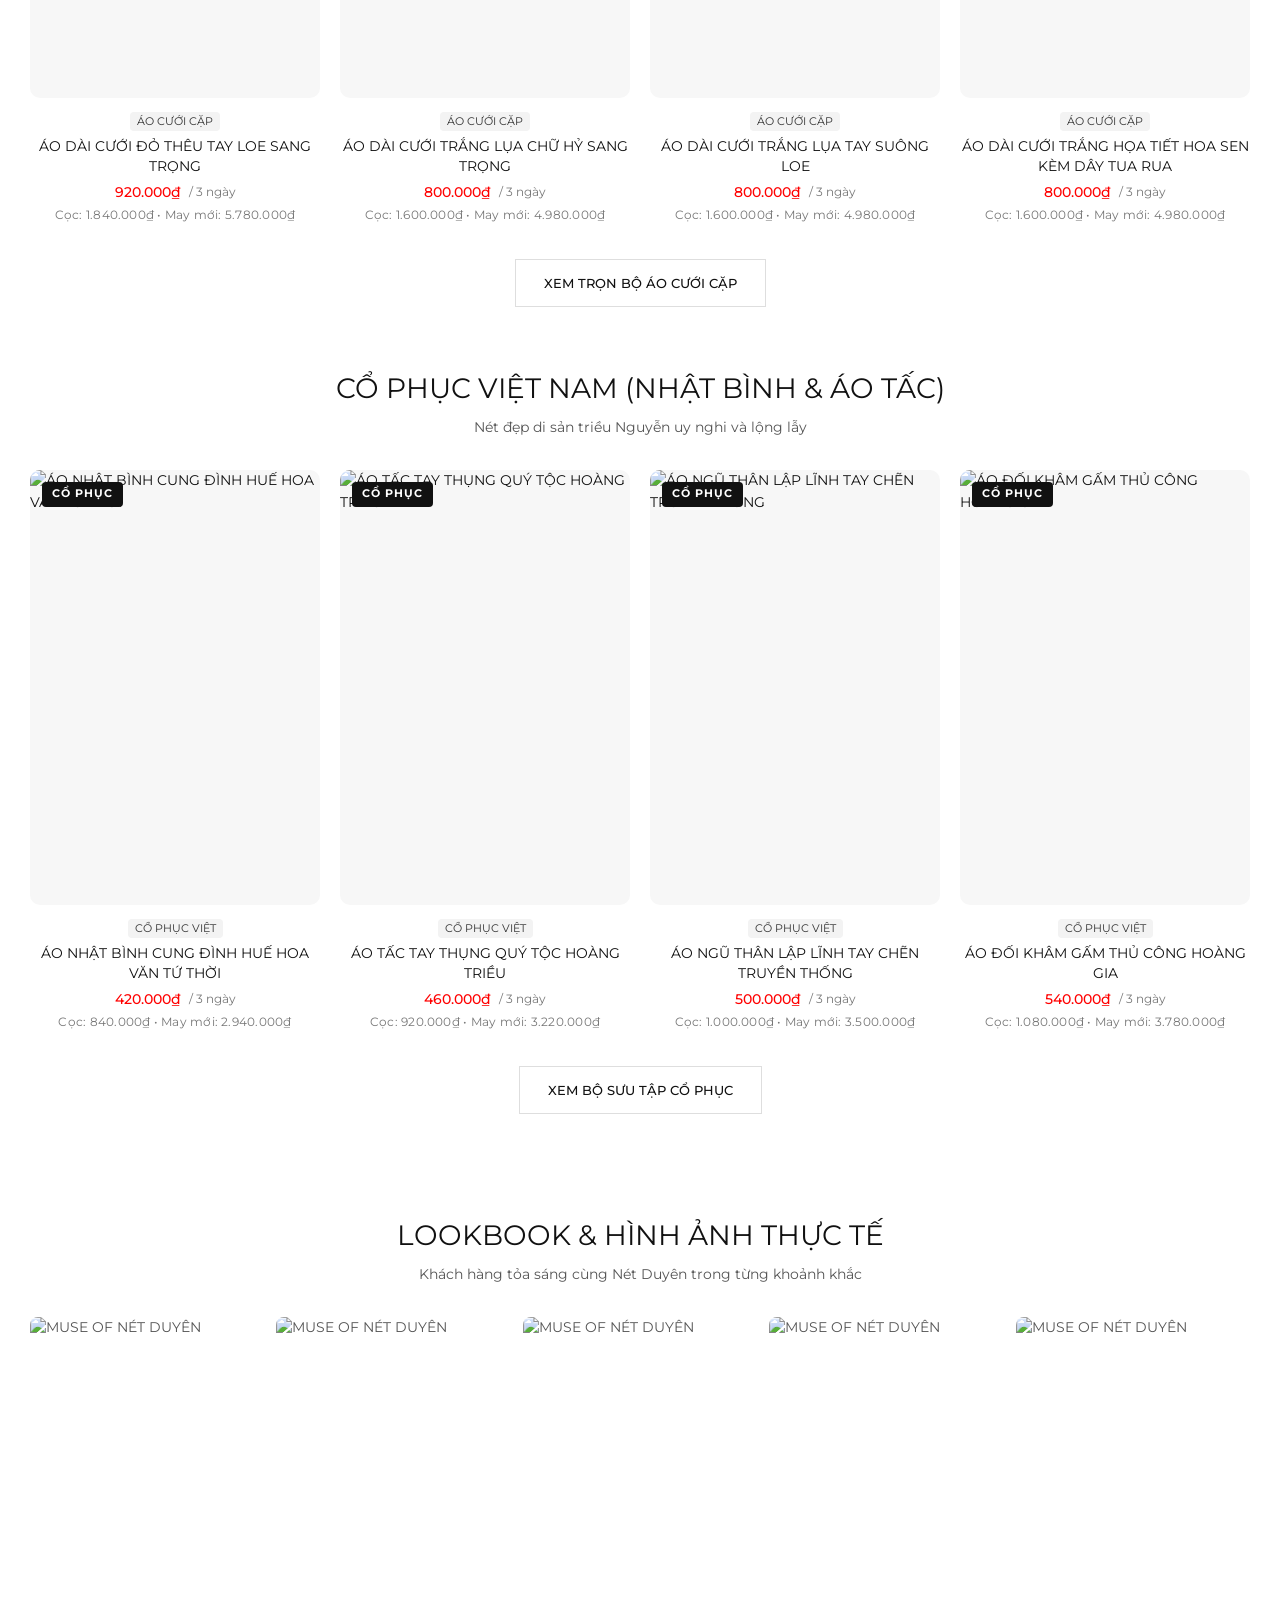
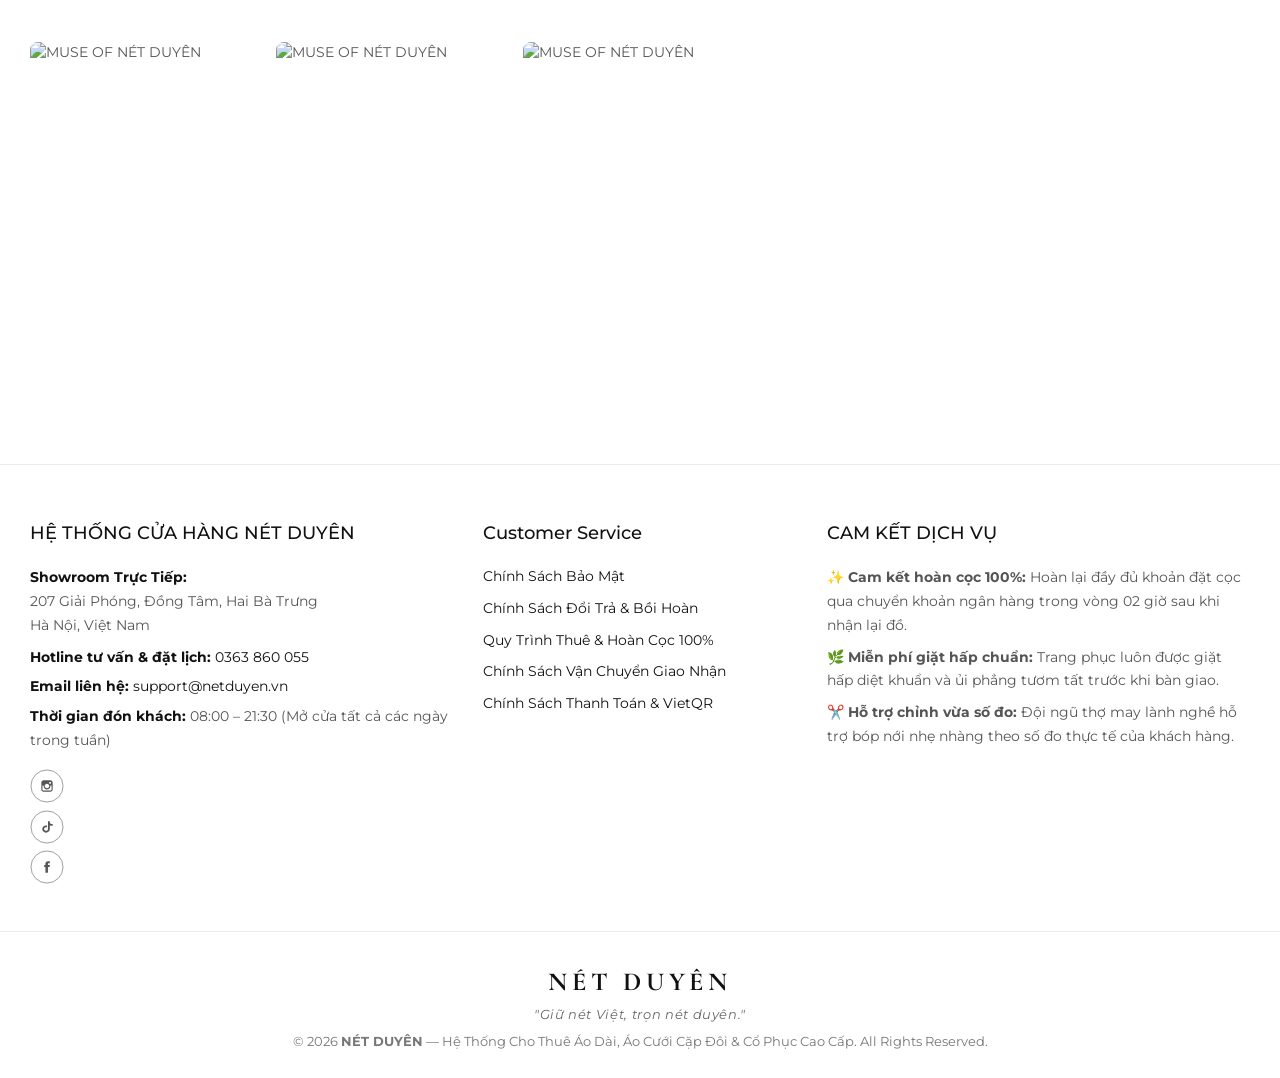
==== commit 0eb83abf: "fix(catalog): Rebuild database with 100% genuine categorized assets, 0 duplicate images, styled sele" ====
--- a/user/index.html
+++ b/user/index.html
@@ -16,20 +16,23 @@
   <div id="shopify-section-top-bar" class="topbar">
     <div class="container-fluid topbar__section-inner">
       <div class="topbar-left-announcement">
-        <span class="topbar-slogan-text">✨ <strong>NÉT DUYÊN</strong> — Dịch vụ Cho Thuê Áo Dài Thiết Kế, Áo Cưới Cặp & Cổ Phục | Giữ nét Việt, trọn nét duyên.</span>
+        <span class="topbar-slogan-text">
+          <span>✨ <strong>NÉT DUYÊN</strong> — Dịch vụ Cho Thuê Áo Dài Thiết Kế, Áo Cưới Cặp &amp; Cổ Phục |</span>
+          <button type="button" class="topbar-promo-btn" onclick="openPromoPopup()" title="Xem mã ưu đãi hôm nay">🎁 Ưu đãi hôm nay: Giảm 50.000₫</button>
+        </span>
       </div>
 
       <div class="topbar-right-info" id="topbarRightArea">
-        <a href="tel:0363860055" class="topbar-phone-link" title="Hotline đặt lịch &amp; tư vấn" style="white-space:nowrap;font-weight:600;">
+        <a href="tel:0363860055" class="topbar-phone-link" title="Hotline đặt lịch &amp; tư vấn">
           <span style="font-size:12px;">📞</span>
           <span>Hotline:&nbsp;0363&nbsp;860&nbsp;055</span>
         </a>
         <span class="topbar-divider" style="opacity:0.4;">|</span>
-        <a href="#pages/rental-policy" class="topbar-nav-link" title="Xem quy trình thuê và hoàn cọc" style="white-space:nowrap;">
+        <a href="#pages/rental-policy" class="topbar-nav-link" title="Xem quy trình thuê và hoàn cọc">
           <span>Quy&nbsp;trình&nbsp;thuê&nbsp;&amp;&nbsp;Cọc</span>
         </a>
         <span class="topbar-divider" style="opacity:0.4;">|</span>
-        <a href="#account" id="topbarAuthText" class="topbar-nav-link" title="Tài khoản khách hàng" style="white-space:nowrap;">
+        <a href="#account" id="topbarAuthText" class="topbar-nav-link" title="Tài khoản khách hàng">
           <span>Đăng&nbsp;nhập&nbsp;/&nbsp;Đăng&nbsp;ký</span>
         </a>
       </div>
@@ -359,14 +362,7 @@
     <span id="ddToastText">Đã thêm vào giỏ hàng!</span>
   </div>
 
-  <!-- 10. FLOATING GIFT PROMO BUTTON & WELCOME POPUP (DISMISSIBLE) -->
-  <div class="promo-floating-gift-wrap" id="promoFloatingWrap">
-    <div class="promo-floating-gift-btn" onclick="openPromoPopup()" title="Xem ưu đãi hôm nay">
-      <span>🎁</span> <span>Ưu đãi hôm nay</span>
-    </div>
-    <button type="button" class="promo-floating-dismiss-btn" onclick="dismissFloatingGift(event)" title="Ẩn nút này">&times;</button>
-  </div>
-
+  <!-- 10. WELCOME POPUP & PROMO VOUCHER (OPENS VIA TOPBAR/BUTTON) -->
   <div class="promo-popup-backdrop" id="promoPopupBackdrop" onclick="if(event.target===this)closePromoPopup()">
     <div class="promo-popup-card">
       <button type="button" class="promo-popup-close-btn" onclick="closePromoPopup()">&times;</button>
@@ -400,7 +396,7 @@
     </div>
   </div>
 
-  <script src="data.js?v=20261102_v1"></script>
-  <script src="app.js?v=20261102_v1"></script>
+  <script src="data.js?v=20261102_v3"></script>
+  <script src="app.js?v=20261102_v3"></script>
 </body>
 </html>
--- a/user/styles.css
+++ b/user/styles.css
@@ -146,6 +146,33 @@
   overflow: hidden;
   text-overflow: ellipsis;
   white-space: nowrap;
+  display: inline-flex;
+  align-items: center;
+  gap: 8px;
+}
+
+.topbar-promo-btn {
+  background: rgba(212, 175, 55, 0.15);
+  color: #111111;
+  border: 1px solid rgba(212, 175, 55, 0.45);
+  border-radius: 12px;
+  padding: 1px 9px;
+  font-size: 11px;
+  font-weight: 600;
+  cursor: pointer;
+  transition: all 0.2s ease;
+  display: inline-flex;
+  align-items: center;
+  gap: 4px;
+  vertical-align: middle;
+  white-space: nowrap;
+  flex-shrink: 0;
+}
+
+.topbar-promo-btn:hover {
+  background: #d4af37;
+  color: #ffffff;
+  border-color: #d4af37;
 }
 
 .topbar-right-info {
@@ -164,16 +191,20 @@
   color: #333333;
   font-size: 12px;
   white-space: nowrap !important;
+  flex-shrink: 0 !important;
   display: inline-flex;
   align-items: center;
   gap: 4px;
   text-decoration: none;
   transition: color 0.15s ease;
+  word-break: keep-all !important;
 }
 
 .topbar-phone-link {
   color: #111111;
   font-weight: 600;
+  white-space: nowrap !important;
+  flex-shrink: 0 !important;
 }
 
 .topbar-phone-link:hover,
@@ -917,65 +948,55 @@
 .toolbar-sorter {
   display: flex;
   align-items: center;
-  gap: 12px;
+  gap: 10px;
   margin-left: auto;
 }
 
-.facet-filters__label {
-  font-size: 14px;
-  font-weight: 400;
+.sort-by-label {
+  font-size: 13px;
+  font-weight: 500;
   color: #555555;
-}
-
-.select-custom {
+  white-space: nowrap;
+}
+
+.sort-select-wrapper {
   position: relative;
-  min-width: 220px;
-  user-select: none;
-}
-
-.select-selected {
-  display: flex;
-  align-items: center;
-  justify-content: space-between;
-  gap: 10px;
-  padding: 8px 14px;
-  border: 1px solid #ebebeb;
-  background: #ffffff;
-  font-size: 13px;
-  color: #111111;
-  cursor: pointer;
-}
-
-.select-custom .select__select {
+  display: inline-flex;
+  align-items: center;
+}
+
+.collection-sort-select {
+  appearance: none;
+  -webkit-appearance: none;
+  -moz-appearance: none;
+  background-color: #ffffff;
+  border: 1px solid #dcdcdc;
+  border-radius: 6px;
+  padding: 8px 36px 8px 14px;
+  font-family: inherit;
+  font-size: 13px;
+  font-weight: 500;
+  color: #111111;
+  cursor: pointer;
+  outline: none;
+  min-width: 210px;
+  transition: border-color 0.2s ease, box-shadow 0.2s ease;
+}
+
+.collection-sort-select:hover {
+  border-color: #111111;
+}
+
+.collection-sort-select:focus {
+  border-color: #111111;
+  box-shadow: 0 0 0 1px #111111;
+}
+
+.sort-select-arrow {
   position: absolute;
-  top: calc(100% + 2px);
-  right: 0;
-  min-width: 240px;
-  background: #ffffff;
-  border: 1px solid #ebebeb;
-  box-shadow: 0 8px 24px rgba(0, 0, 0, 0.08);
-  padding: 8px 0;
-  z-index: 100;
-  display: none;
-}
-
-.select-custom.open .select__select {
-  display: block;
-}
-
-.select-custom .select__select li {
-  padding: 8px 16px;
-  font-size: 13px;
+  right: 14px;
+  pointer-events: none;
   color: #555555;
-  cursor: pointer;
-  transition: background 0.15s ease, color 0.15s ease;
-}
-
-.select-custom .select__select li:hover,
-.select-custom .select__select li.selected {
-  background: #f7f7f7;
-  color: #111111;
-  font-weight: 500;
 }
 
 /* ==========================================================================
@@ -2848,31 +2869,7 @@
   background: #333333;
 }
 
-.promo-floating-gift-btn {
-  position: relative;
-  bottom: auto;
-  left: auto;
-  background: #111111;
-  color: #ffffff;
-  padding: 10px 18px;
-  border-radius: 30px;
-  box-shadow: 0 6px 20px rgba(0, 0, 0, 0.25);
-  display: flex;
-  align-items: center;
-  gap: 8px;
-  cursor: pointer;
-  z-index: 998;
-  font-size: 12.5px;
-  font-weight: 700;
-  letter-spacing: 0.04em;
-  border: 1px solid rgba(255, 255, 255, 0.15);
-  transition: transform 0.2s ease, box-shadow 0.2s ease;
-}
-
-.promo-floating-gift-btn:hover {
-  transform: translateY(-3px);
-  box-shadow: 0 8px 24px rgba(0, 0, 0, 0.35);
-}
+
 
 /* 5. Loyalty Points & Rewards System */
 .loyalty-card-box {
@@ -2983,77 +2980,7 @@
   }
 }
 
-/* Floating promo dismissible capsule pill */
-.promo-floating-gift-wrap {
-  position: fixed;
-  bottom: 20px;
-  left: 20px;
-  z-index: 998;
-  display: flex;
-  align-items: center;
-  gap: 6px;
-  background: rgba(17, 17, 17, 0.92);
-  backdrop-filter: blur(8px);
-  padding: 4px 8px 4px 14px;
-  border-radius: 30px;
-  box-shadow: 0 4px 18px rgba(0, 0, 0, 0.22);
-  transition: opacity 0.25s ease, transform 0.25s ease;
-}
-
-.promo-floating-gift-wrap.hidden {
-  opacity: 0;
-  pointer-events: none;
-  transform: translateY(12px);
-}
-
-.promo-floating-gift-btn {
-  position: static;
-  bottom: auto;
-  left: auto;
-  background: transparent;
-  color: #ffffff;
-  border: none;
-  padding: 2px 0;
-  margin: 0;
-  display: inline-flex;
-  align-items: center;
-  gap: 6px;
-  cursor: pointer;
-  font-size: 12px;
-  font-weight: 600;
-  letter-spacing: 0.03em;
-  white-space: nowrap;
-  box-shadow: none;
-}
-
-.promo-floating-gift-btn:hover {
-  transform: none;
-  box-shadow: none;
-  opacity: 0.92;
-}
-
-.promo-floating-dismiss-btn {
-  width: 20px;
-  height: 20px;
-  border-radius: 50%;
-  background: rgba(255, 255, 255, 0.18);
-  color: #ffffff;
-  border: none;
-  font-size: 14px;
-  line-height: 1;
-  display: flex;
-  align-items: center;
-  justify-content: center;
-  cursor: pointer;
-  transition: all 0.2s ease;
-  margin-left: 2px;
-  padding: 0;
-}
-
-.promo-floating-dismiss-btn:hover {
-  background: #c92a2a;
-  transform: scale(1.1);
-}
+
 
 
 /* Footer Bottom Brand Signature */
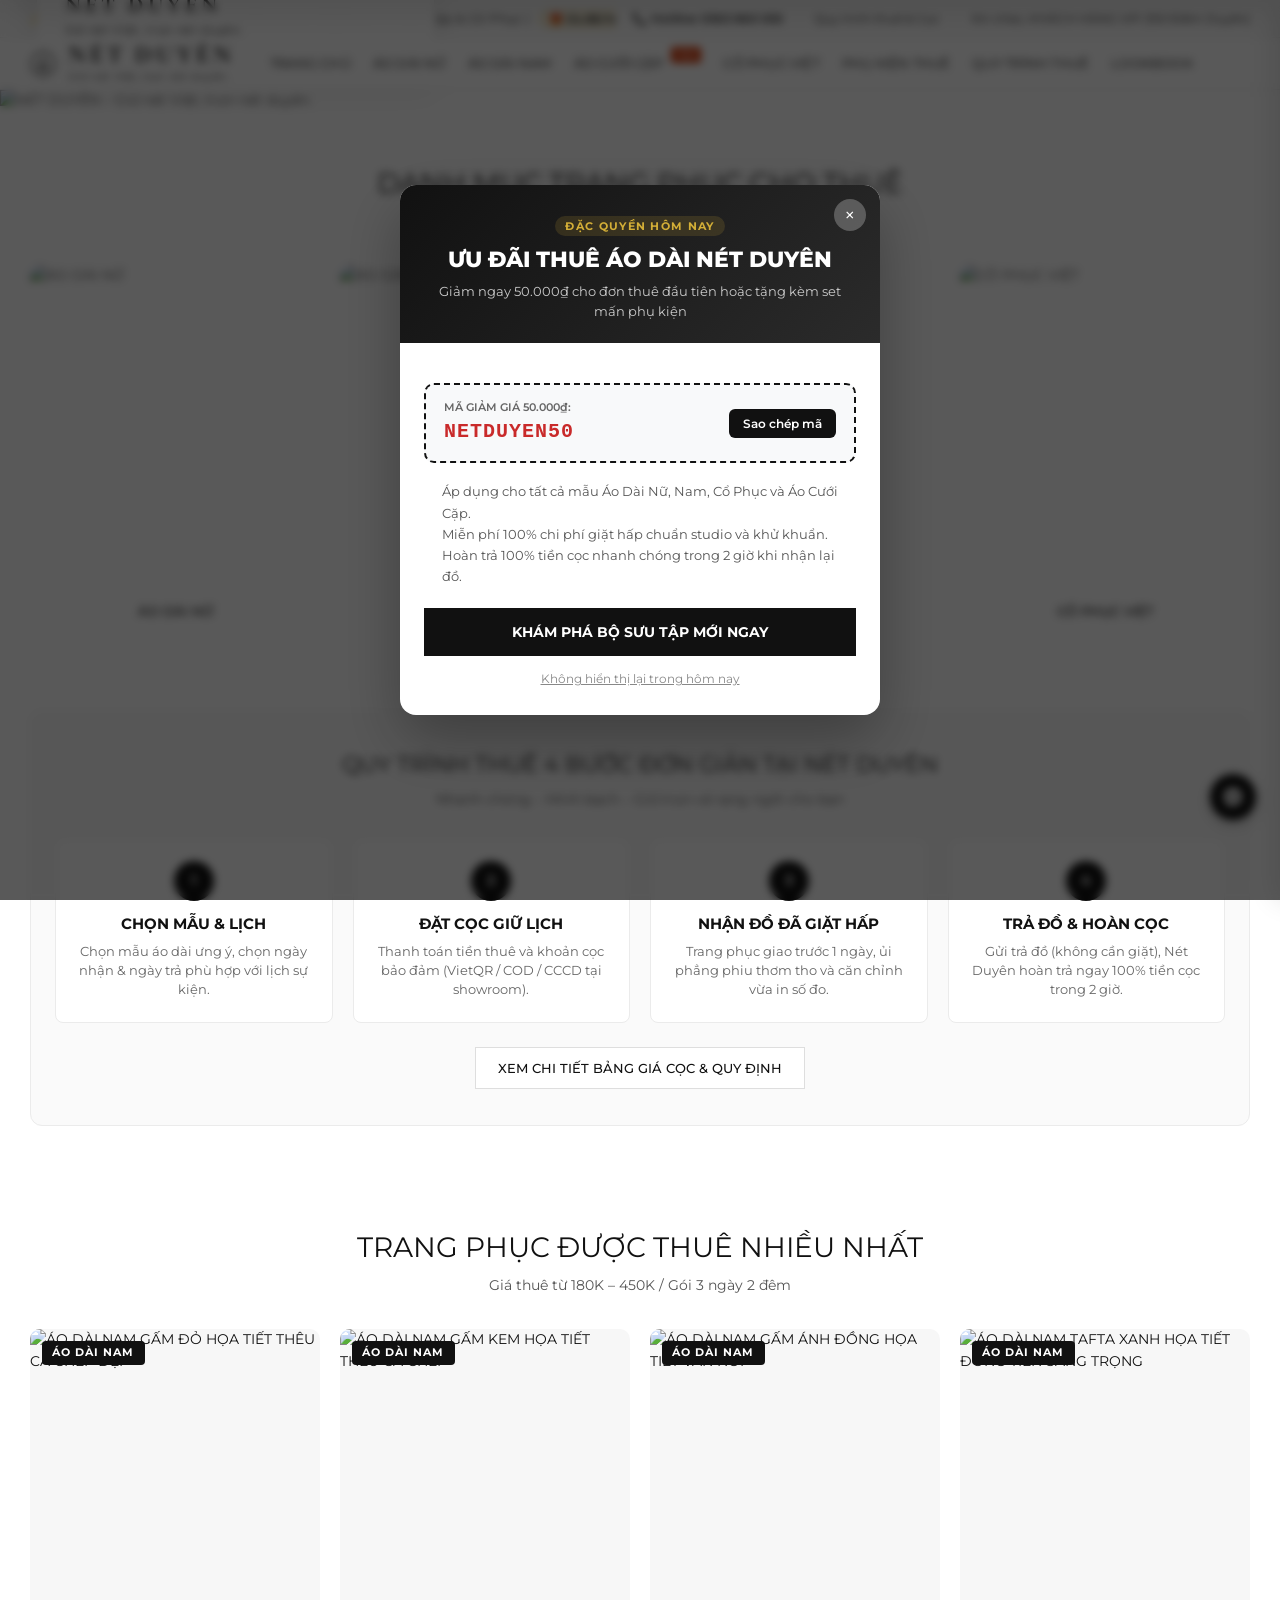
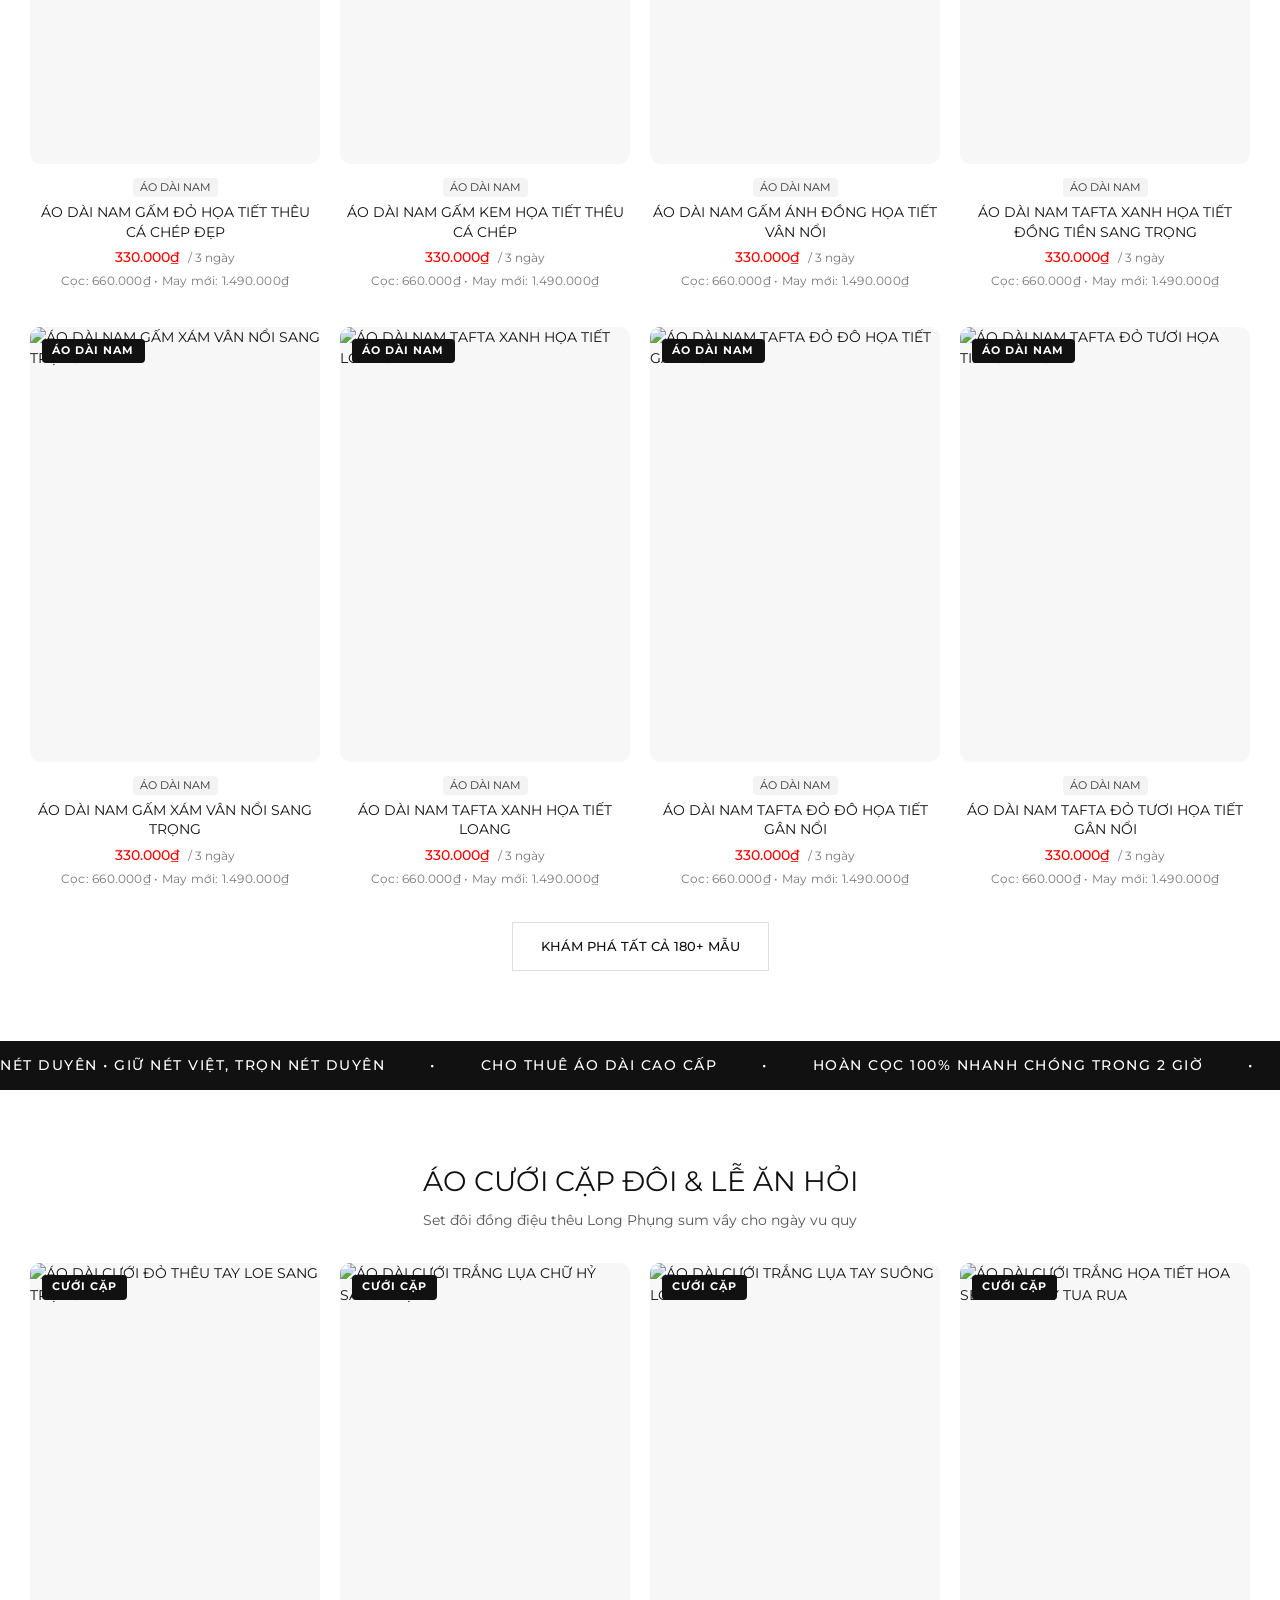
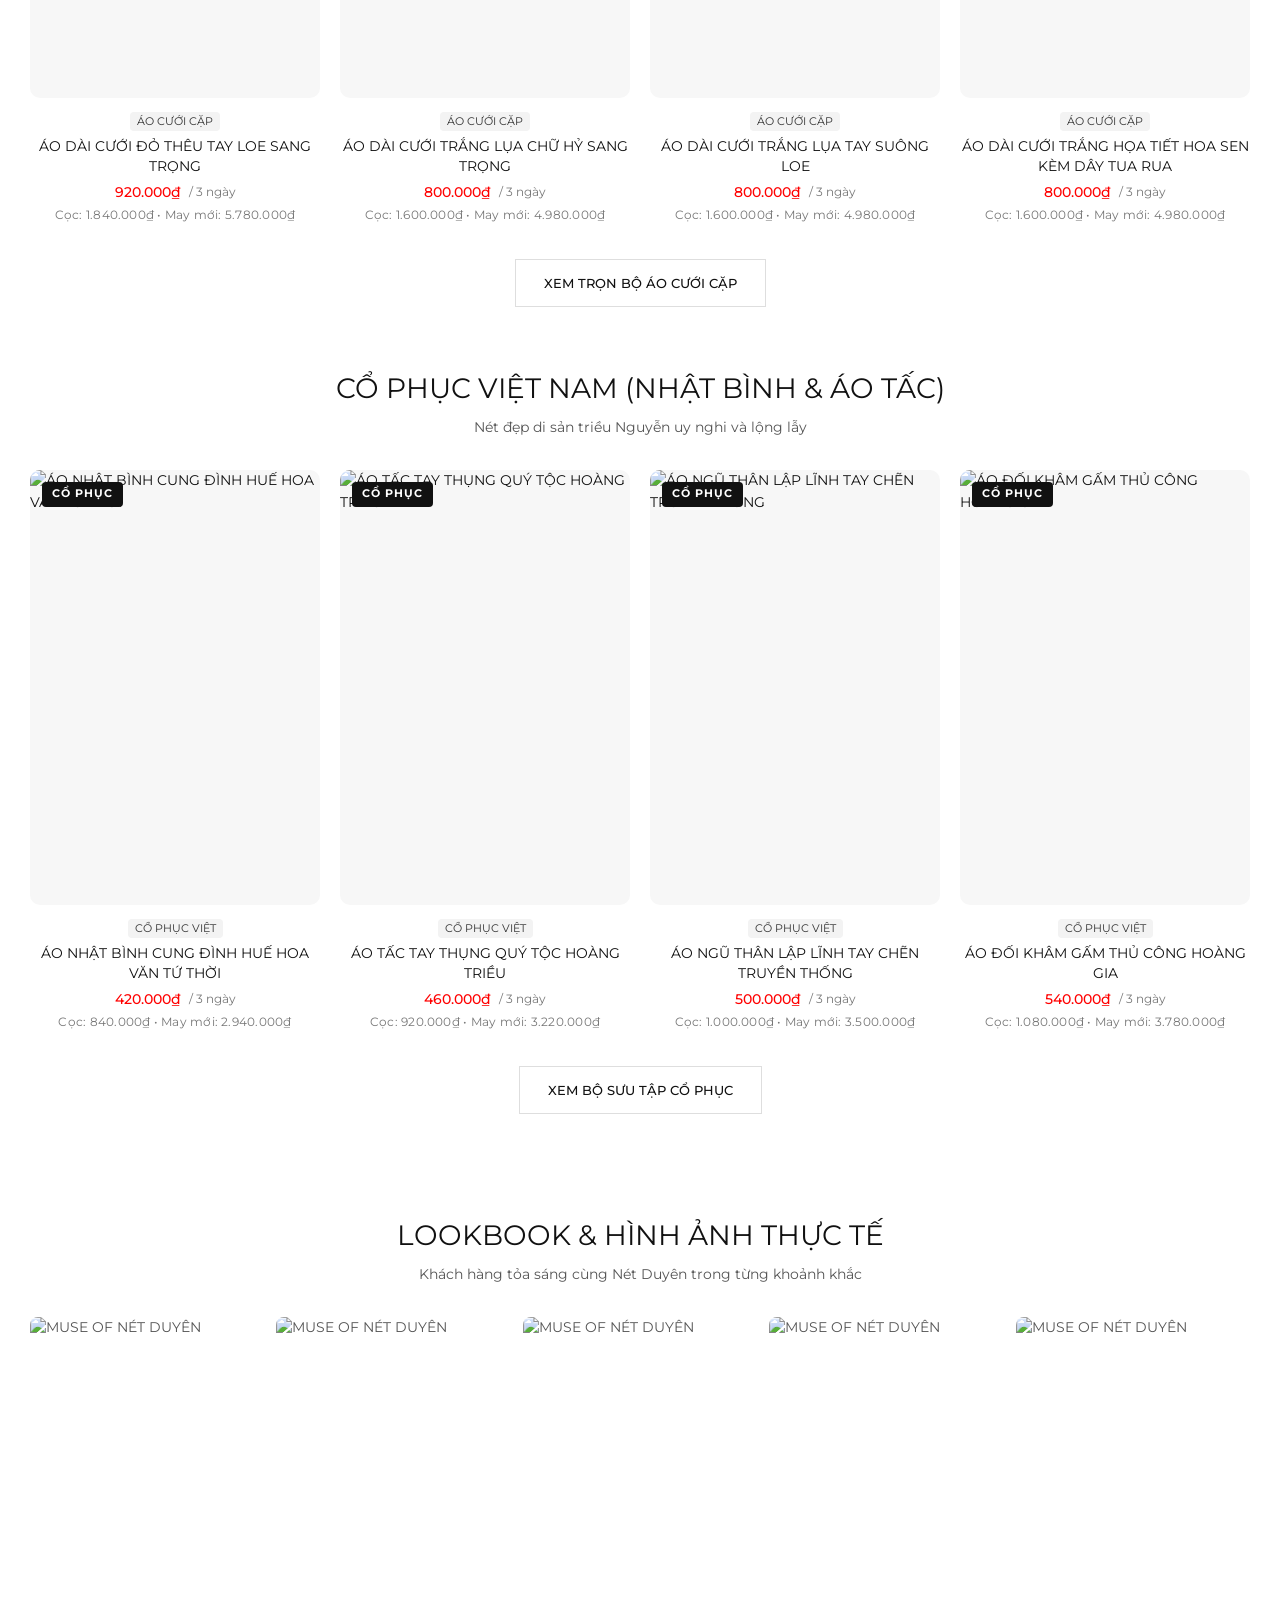
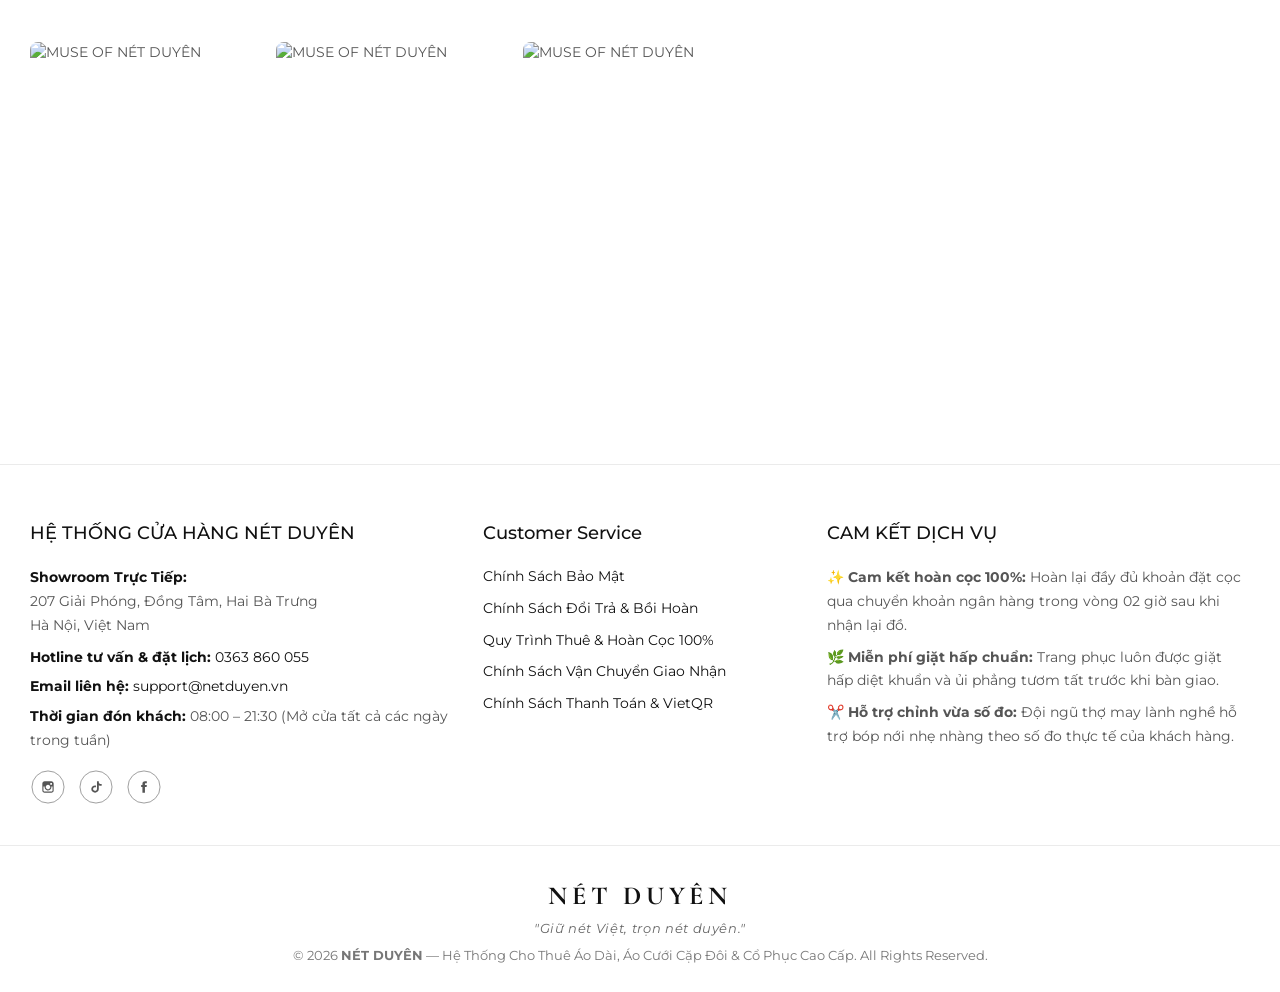
==== commit 86edefae: "fix(layout & assets): Fix vertical pagination and social icons to horizontal, purge all competitor w" ====
--- a/user/index.html
+++ b/user/index.html
@@ -8,7 +8,7 @@
   <link rel="preconnect" href="https://fonts.googleapis.com">
   <link rel="preconnect" href="https://fonts.gstatic.com" crossorigin>
   <link href="https://fonts.googleapis.com/css2?family=Cormorant+Garamond:ital,wght@0,500;0,600;0,700;1,400;1,600&family=Montserrat:wght@300;400;500;600;700&display=swap" rel="stylesheet">
-  <link rel="stylesheet" href="styles.css" />
+  <link rel="stylesheet" href="styles.css?v=20261102_v4" />
 </head>
 <body>
 
@@ -253,7 +253,7 @@
               <p style="margin-bottom:6px;"><strong style="color:#111;">Email liên hệ:</strong> <a href="mailto:support@netduyen.vn">support@netduyen.vn</a></p>
               <p style="margin-bottom:0;"><strong style="color:#111;">Thời gian đón khách:</strong> 08:00 – 21:30 (Mở cửa tất cả các ngày trong tuần)</p>
             </div>
-            <ul class="bls__social-link" style="margin-top:16px;">
+            <ul class="bls__social-link" style="margin-top:16px;display:flex;flex-direction:row;align-items:center;gap:12px;list-style:none;padding:0;">
               <li class="list-social__item">
                 <a href="#home" class="list-social__link" title="Instagram Nét Duyên">
                   <svg width="34" height="34" viewBox="0 0 36 36" fill="none" xmlns="http://www.w3.org/2000/svg">
@@ -396,7 +396,7 @@
     </div>
   </div>
 
-  <script src="data.js?v=20261102_v3"></script>
-  <script src="app.js?v=20261102_v3"></script>
+  <script src="data.js?v=20261102_v4"></script>
+  <script src="app.js?v=20261102_v4"></script>
 </body>
 </html>
--- a/user/styles.css
+++ b/user/styles.css
@@ -1197,38 +1197,63 @@
 }
 
 /* Pagination */
+/* Pagination - strictly horizontal & centered */
+.pagination-wrap,
 .pagination-wrapper {
   margin: 45px 0 60px;
-  display: flex;
-  justify-content: center;
-}
-
+  display: flex !important;
+  justify-content: center !important;
+  align-items: center !important;
+  width: 100% !important;
+  clear: both !important;
+}
+
+.pagination,
 .pagination__list {
-  display: flex;
-  align-items: center;
-  gap: 8px;
+  display: flex !important;
+  flex-direction: row !important;
+  align-items: center !important;
+  justify-content: center !important;
+  gap: 8px !important;
+  list-style: none !important;
+  padding: 0 !important;
+  margin: 0 auto !important;
+  flex-wrap: wrap !important;
+}
+
+.pagination li,
+.pagination__list li {
+  display: inline-flex !important;
+  list-style: none !important;
+  margin: 0 !important;
+  padding: 0 !important;
 }
 
 .pagination__item {
-  min-width: 38px;
-  height: 38px;
-  padding: 0 12px;
-  border: 1px solid #ebebeb;
-  border-radius: 4px;
-  display: inline-flex;
-  align-items: center;
-  justify-content: center;
-  font-size: 13px;
-  color: #111111;
-  cursor: pointer;
+  min-width: 40px;
+  height: 40px;
+  padding: 0 14px;
+  border: 1px solid #dcdcdc;
+  border-radius: 6px;
+  display: inline-flex !important;
+  align-items: center !important;
+  justify-content: center !important;
+  font-size: 13.5px;
+  font-weight: 500;
+  color: #111111;
+  background: #ffffff;
+  cursor: pointer;
+  text-decoration: none;
+  user-select: none;
   transition: all 0.2s ease;
 }
 
 .pagination__item:hover,
 .pagination__item--current {
-  background: #111111;
-  color: #ffffff;
-  border-color: #111111;
+  background: #111111 !important;
+  color: #ffffff !important;
+  border-color: #111111 !important;
+  font-weight: 600;
 }
 
 /* ==========================================================================
@@ -1998,6 +2023,41 @@
 
 .bls__footer-infor a {
   color: #111111;
+}
+
+/* Footer Social Links - Strictly Horizontal in a Row */
+.bls__social-link {
+  display: flex !important;
+  flex-direction: row !important;
+  align-items: center !important;
+  gap: 12px !important;
+  list-style: none !important;
+  padding: 0 !important;
+  margin: 16px 0 0 0 !important;
+}
+
+.list-social__item {
+  display: inline-flex !important;
+  list-style: none !important;
+  margin: 0 !important;
+  padding: 0 !important;
+}
+
+.list-social__link {
+  display: inline-flex !important;
+  align-items: center !important;
+  justify-content: center !important;
+  width: 36px;
+  height: 36px;
+  border-radius: 50%;
+  color: #555555;
+  transition: all 0.2s ease;
+  text-decoration: none;
+}
+
+.list-social__link:hover {
+  color: #111111;
+  transform: translateY(-2px);
 }
 
 .footer-links li {
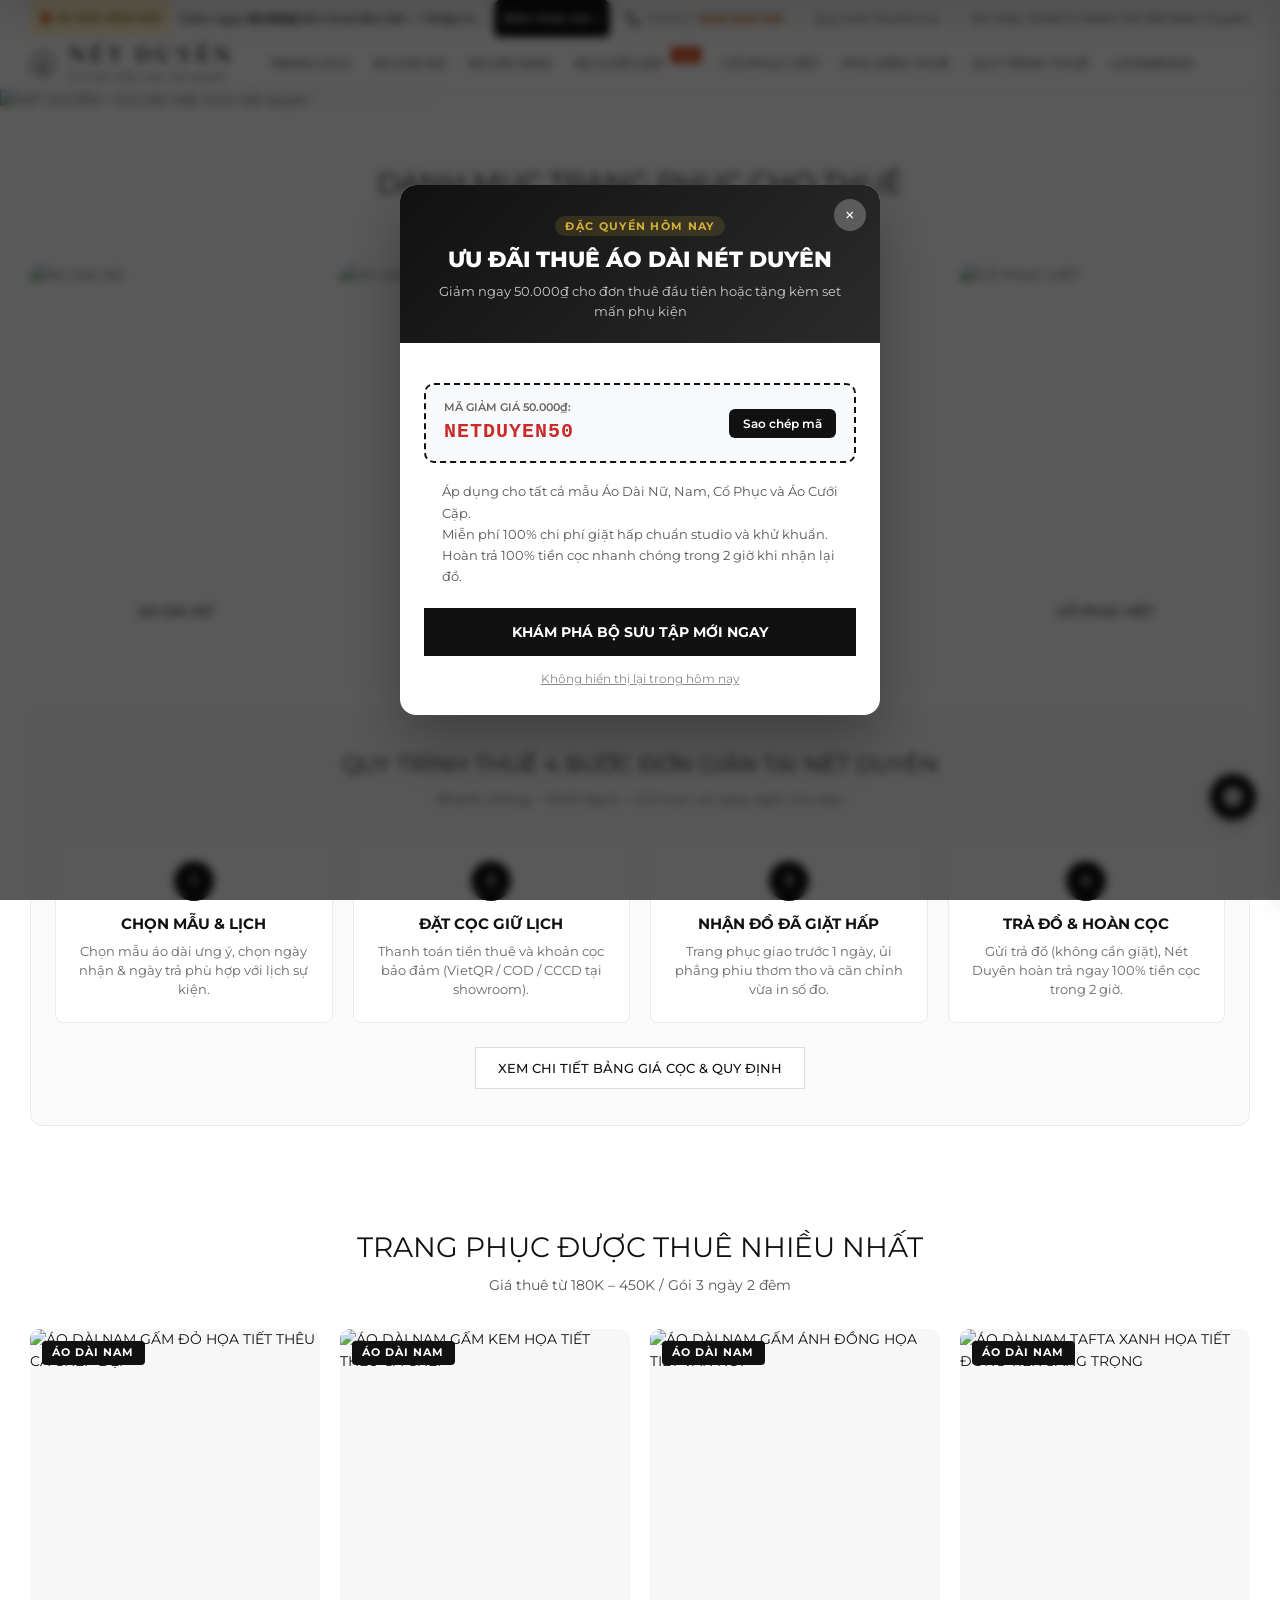
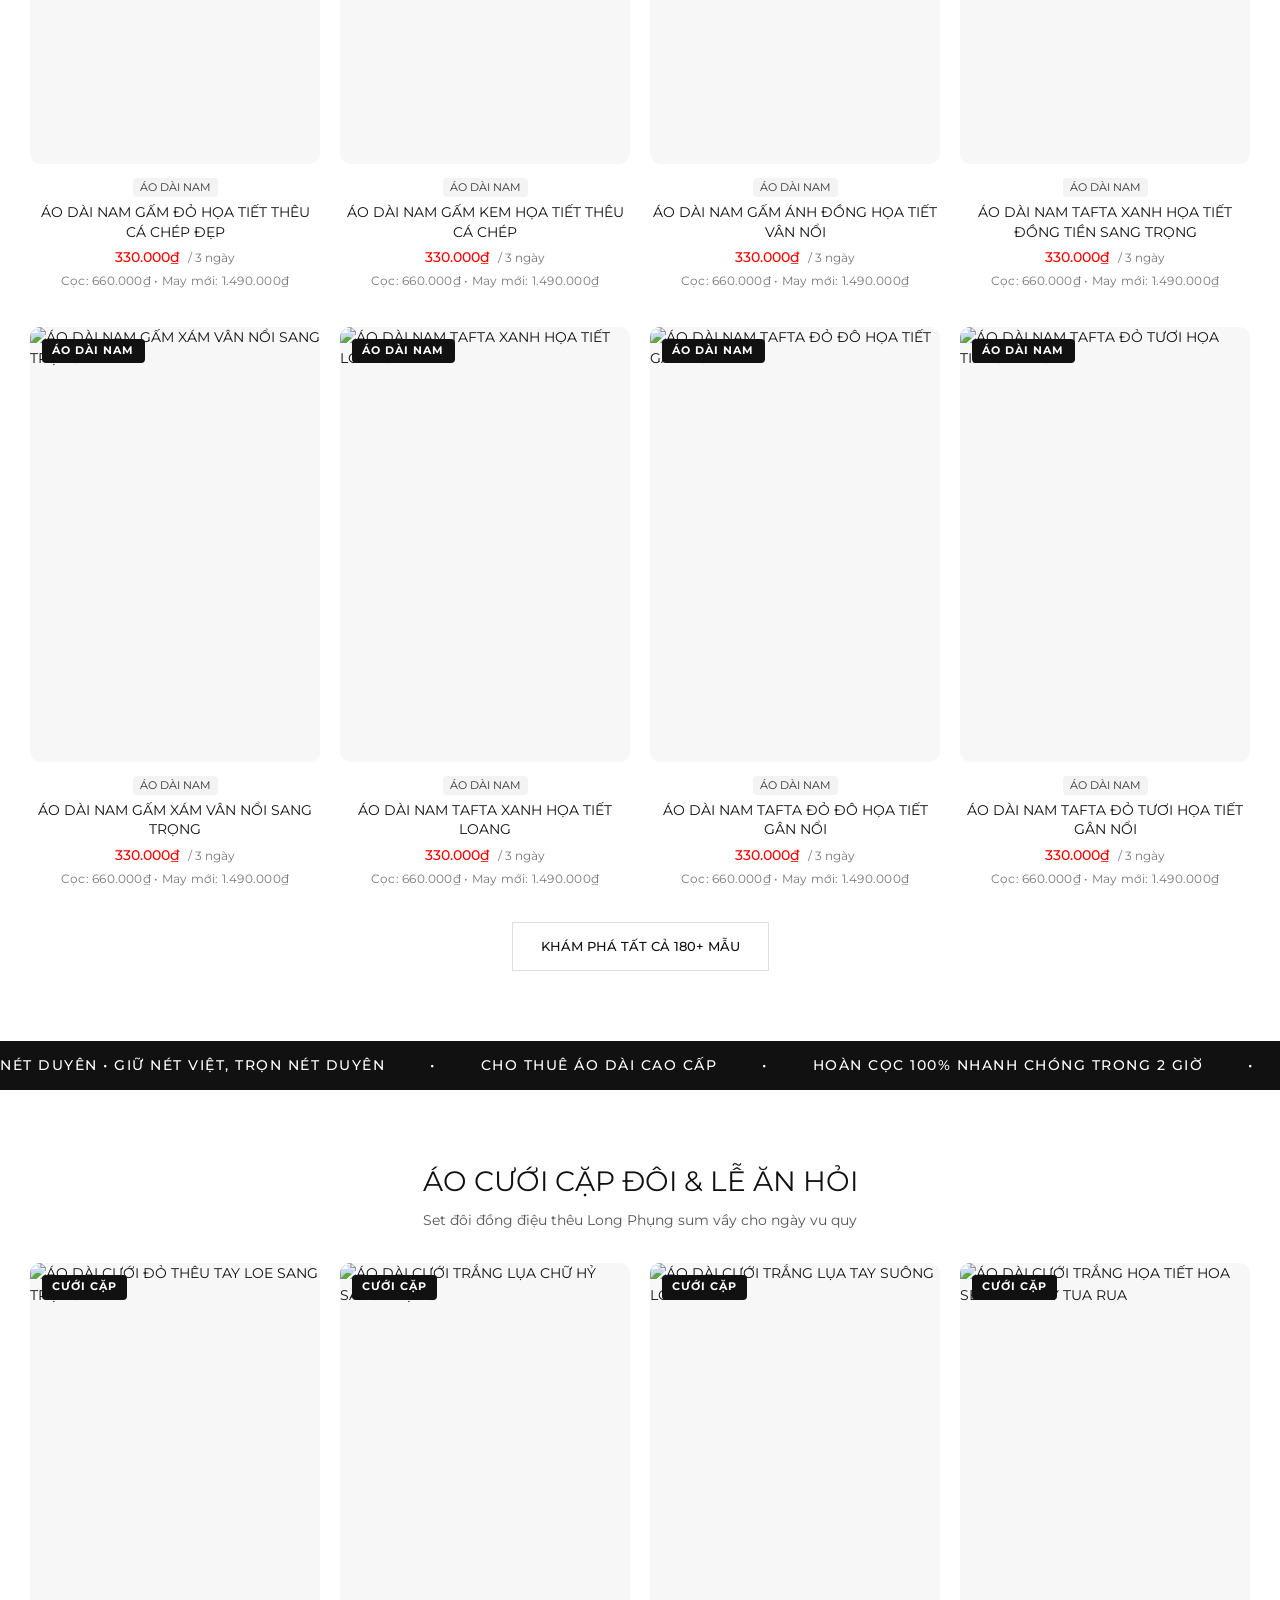
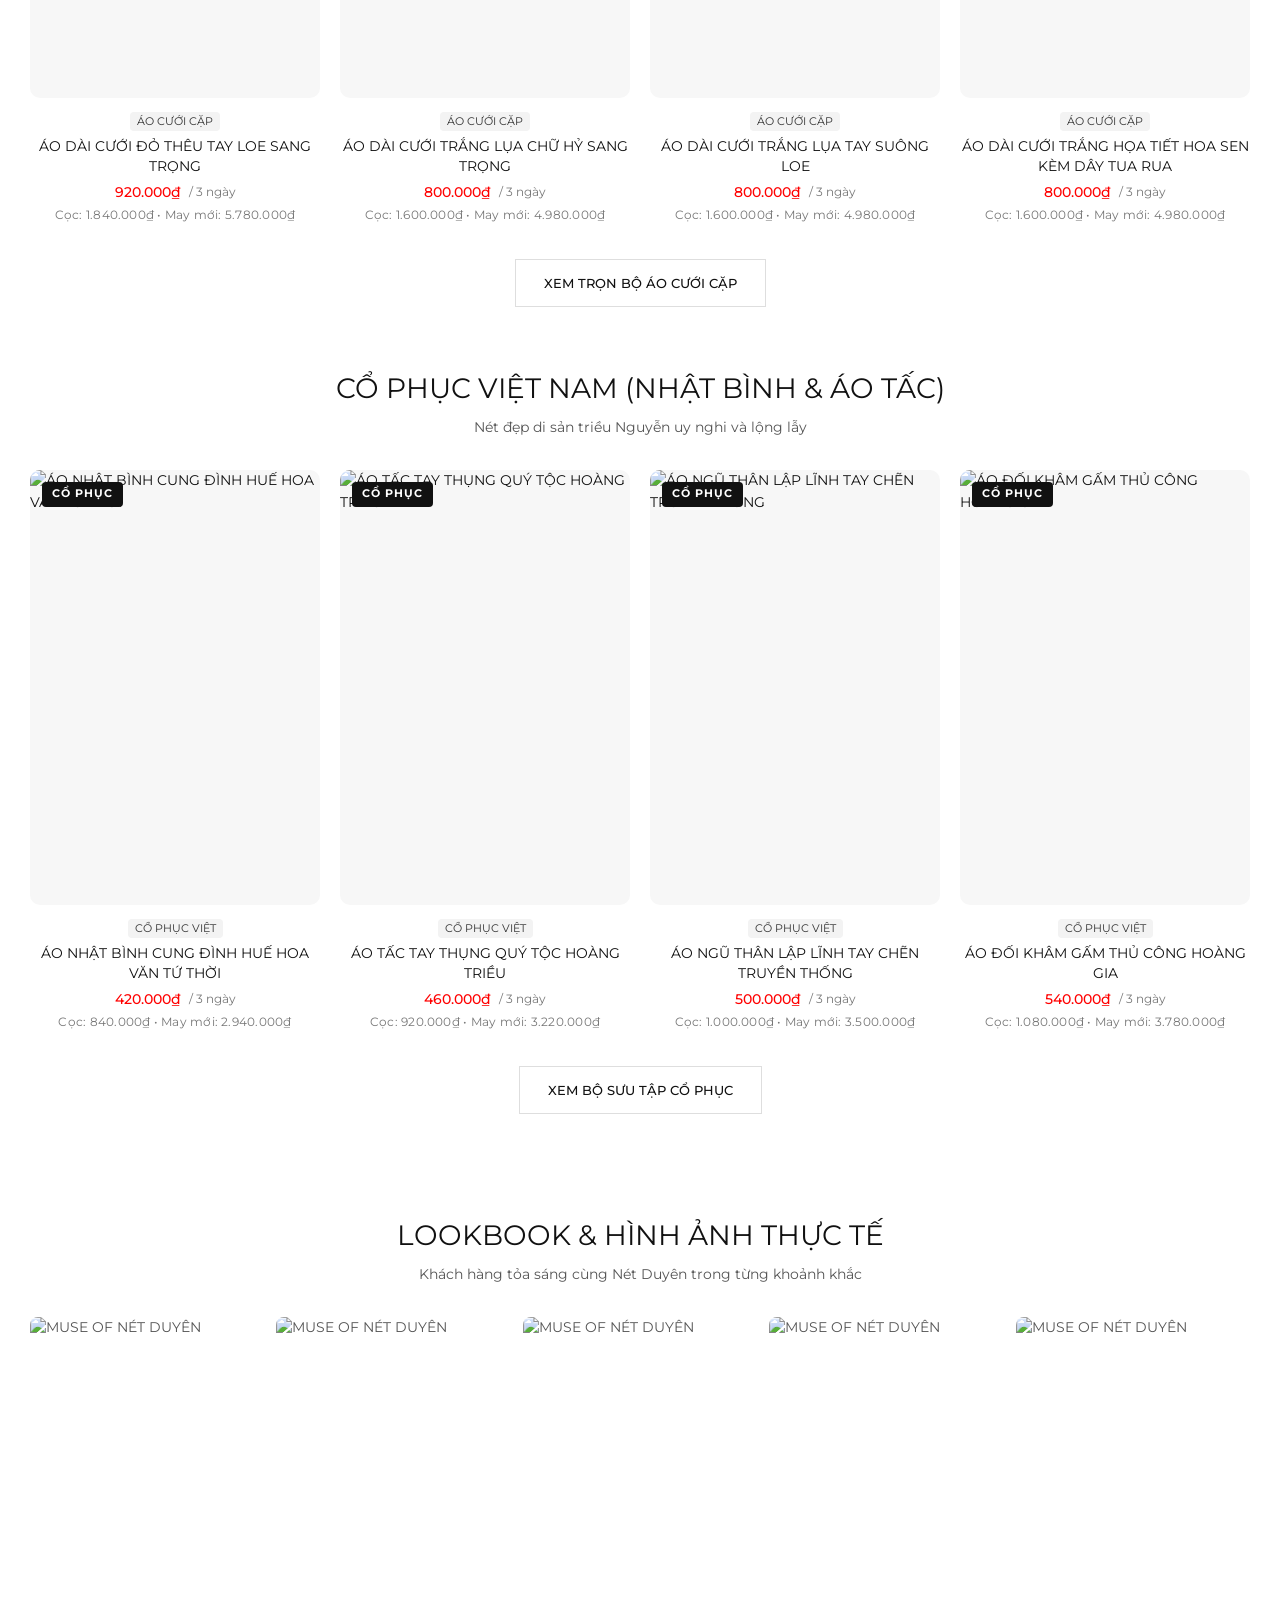
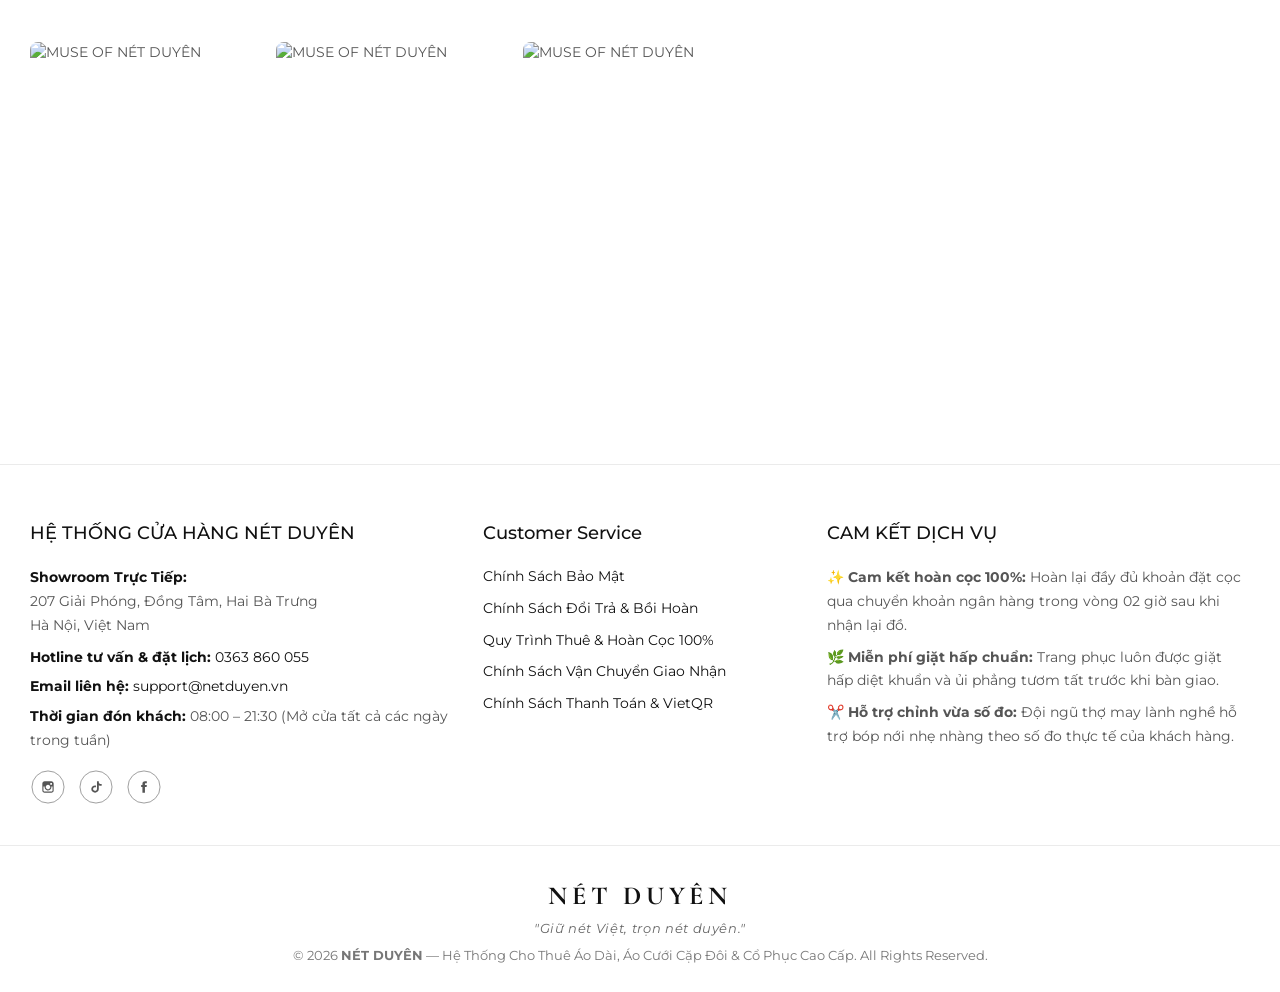
==== commit 91948e50: "fix(topbar & catalog): Redesign sleek unclipped promo banner, lock single-line hotline, eliminate ga" ====
--- a/user/index.html
+++ b/user/index.html
@@ -8,7 +8,7 @@
   <link rel="preconnect" href="https://fonts.googleapis.com">
   <link rel="preconnect" href="https://fonts.gstatic.com" crossorigin>
   <link href="https://fonts.googleapis.com/css2?family=Cormorant+Garamond:ital,wght@0,500;0,600;0,700;1,400;1,600&family=Montserrat:wght@300;400;500;600;700&display=swap" rel="stylesheet">
-  <link rel="stylesheet" href="styles.css?v=20261102_v4" />
+  <link rel="stylesheet" href="styles.css?v=20261102_v6" />
 </head>
 <body>
 
@@ -16,22 +16,25 @@
   <div id="shopify-section-top-bar" class="topbar">
     <div class="container-fluid topbar__section-inner">
       <div class="topbar-left-announcement">
-        <span class="topbar-slogan-text">
-          <span>✨ <strong>NÉT DUYÊN</strong> — Dịch vụ Cho Thuê Áo Dài Thiết Kế, Áo Cưới Cặp &amp; Cổ Phục |</span>
-          <button type="button" class="topbar-promo-btn" onclick="openPromoPopup()" title="Xem mã ưu đãi hôm nay">🎁 Ưu đãi hôm nay: Giảm 50.000₫</button>
-        </span>
+        <a href="javascript:void(0)" onclick="openPromoPopup()" class="topbar-promo-link" title="Bấm nhận mã ưu đãi giảm 50.000₫">
+          <span class="topbar-promo-tag">🎁 ƯU ĐÃI HÔM NAY</span>
+          <span class="topbar-promo-msg topbar-promo-msg-full">Giảm ngay <strong>50.000₫</strong> đơn thuê đầu tiên — Nhập mã: <strong>NETDUYEN50</strong></span>
+          <span class="topbar-promo-msg topbar-promo-msg-short">Giảm 50.000₫ — Mã: <strong>NETDUYEN50</strong></span>
+          <span class="topbar-promo-btn-pill">Bấm nhận mã &rarr;</span>
+        </a>
       </div>
 
       <div class="topbar-right-info" id="topbarRightArea">
         <a href="tel:0363860055" class="topbar-phone-link" title="Hotline đặt lịch &amp; tư vấn">
           <span style="font-size:12px;">📞</span>
-          <span>Hotline:&nbsp;0363&nbsp;860&nbsp;055</span>
+          <span class="phone-label">Hotline:</span>
+          <strong class="phone-number">0363&nbsp;860&nbsp;055</strong>
         </a>
-        <span class="topbar-divider" style="opacity:0.4;">|</span>
+        <span class="topbar-divider">|</span>
         <a href="#pages/rental-policy" class="topbar-nav-link" title="Xem quy trình thuê và hoàn cọc">
           <span>Quy&nbsp;trình&nbsp;thuê&nbsp;&amp;&nbsp;Cọc</span>
         </a>
-        <span class="topbar-divider" style="opacity:0.4;">|</span>
+        <span class="topbar-divider">|</span>
         <a href="#account" id="topbarAuthText" class="topbar-nav-link" title="Tài khoản khách hàng">
           <span>Đăng&nbsp;nhập&nbsp;/&nbsp;Đăng&nbsp;ký</span>
         </a>
@@ -396,7 +399,7 @@
     </div>
   </div>
 
-  <script src="data.js?v=20261102_v4"></script>
-  <script src="app.js?v=20261102_v4"></script>
+  <script src="data.js?v=20261102_v6"></script>
+  <script src="app.js?v=20261102_v6"></script>
 </body>
 </html>
--- a/user/styles.css
+++ b/user/styles.css
@@ -118,71 +118,105 @@
   height: 38px;
   line-height: 38px;
   overflow: hidden;
+  position: relative;
+  z-index: 1001;
   transition: transform 0.28s ease, opacity 0.25s ease, max-height 0.28s ease;
 }
 
 .topbar__section-inner {
-  display: flex;
-  align-items: center;
-  justify-content: space-between;
-  height: 100%;
-  gap: 16px;
+  display: flex !important;
+  align-items: center !important;
+  justify-content: space-between !important;
+  height: 100% !important;
+  gap: 16px !important;
+  flex-wrap: nowrap !important;
 }
 
 .topbar-left-announcement {
-  font-size: 11.5px;
+  font-size: 12px;
   color: #333333;
-  letter-spacing: 0.03em;
-  display: flex;
-  align-items: center;
-  min-width: 0;
-  flex: 1;
-  overflow: hidden;
-  text-overflow: ellipsis;
-  white-space: nowrap;
-}
-
-.topbar-slogan-text {
-  overflow: hidden;
-  text-overflow: ellipsis;
-  white-space: nowrap;
+  display: flex !important;
+  align-items: center !important;
+  min-width: 0 !important;
+  flex: 1 1 auto !important;
+  overflow: hidden !important;
+  white-space: nowrap !important;
+}
+
+.topbar-promo-link {
+  display: inline-flex !important;
+  align-items: center !important;
+  gap: 8px !important;
+  color: #222222;
+  text-decoration: none !important;
+  font-size: 12px;
+  max-width: 100%;
+  white-space: nowrap !important;
+  overflow: hidden !important;
+  cursor: pointer;
+  transition: color 0.15s ease;
+}
+
+.topbar-promo-link:hover .topbar-promo-btn-pill {
+  background: #b8621b;
+  border-color: #b8621b;
+  color: #ffffff;
+}
+
+.topbar-promo-tag {
+  background: #fff3cd;
+  color: #856404;
+  border: 1px solid #ffeeba;
+  padding: 1px 8px;
+  border-radius: 10px;
+  font-size: 10.5px;
+  font-weight: 700;
+  letter-spacing: 0.04em;
+  white-space: nowrap !important;
+  flex-shrink: 0 !important;
   display: inline-flex;
   align-items: center;
-  gap: 8px;
-}
-
-.topbar-promo-btn {
-  background: rgba(212, 175, 55, 0.15);
-  color: #111111;
-  border: 1px solid rgba(212, 175, 55, 0.45);
-  border-radius: 12px;
+}
+
+.topbar-promo-msg {
+  white-space: nowrap !important;
+  overflow: hidden !important;
+  text-overflow: ellipsis !important;
+  color: #222222;
+  font-size: 12px;
+  font-weight: 500;
+}
+
+.topbar-promo-msg-short {
+  display: none;
+}
+
+.topbar-promo-btn-pill {
+  background: #111111;
+  color: #ffffff;
+  border: 1px solid #111111;
   padding: 1px 9px;
-  font-size: 11px;
+  border-radius: 10px;
+  font-size: 10.5px;
   font-weight: 600;
-  cursor: pointer;
+  letter-spacing: 0.02em;
+  white-space: nowrap !important;
+  flex-shrink: 0 !important;
   transition: all 0.2s ease;
   display: inline-flex;
   align-items: center;
-  gap: 4px;
-  vertical-align: middle;
-  white-space: nowrap;
-  flex-shrink: 0;
-}
-
-.topbar-promo-btn:hover {
-  background: #d4af37;
-  color: #ffffff;
-  border-color: #d4af37;
 }
 
 .topbar-right-info {
-  display: flex;
-  align-items: center;
-  gap: 14px;
+  display: flex !important;
+  align-items: center !important;
+  gap: 14px !important;
   font-size: 12px;
   color: #555555;
   white-space: nowrap !important;
   flex-shrink: 0 !important;
+  flex-wrap: nowrap !important;
+  min-width: max-content !important;
 }
 
 .topbar-right-info a,
@@ -192,7 +226,7 @@
   font-size: 12px;
   white-space: nowrap !important;
   flex-shrink: 0 !important;
-  display: inline-flex;
+  display: inline-flex !important;
   align-items: center;
   gap: 4px;
   text-decoration: none;
@@ -201,21 +235,39 @@
 }
 
 .topbar-phone-link {
-  color: #111111;
-  font-weight: 600;
+  color: #111111 !important;
+  display: inline-flex !important;
+  align-items: center !important;
+  gap: 5px !important;
+  font-size: 12px;
   white-space: nowrap !important;
   flex-shrink: 0 !important;
+  font-weight: 500;
+  text-decoration: none !important;
+}
+
+.topbar-phone-link .phone-label {
+  color: #666666;
+  font-weight: 400;
+}
+
+.topbar-phone-link .phone-number {
+  color: #b8621b;
+  font-weight: 700;
+  letter-spacing: 0.02em;
+  white-space: nowrap !important;
 }
 
 .topbar-phone-link:hover,
 .topbar-right-info a:hover {
-  color: #c92a2a;
+  color: #b8621b !important;
 }
 
 .topbar-divider {
-  color: #cccccc;
+  color: #dcdcdc;
   font-size: 11px;
   user-select: none;
+  display: inline-block;
 }
 
 /* ==========================================================================
@@ -299,18 +351,7 @@
   margin-top: 3px;
 }
 
-.topbar-left-announcement {
-  font-size: 11.5px;
-  color: #222222;
-  letter-spacing: 0.04em;
-  display: flex;
-  align-items: center;
-}
-
-.topbar-slogan-text strong {
-  font-weight: 700;
-  letter-spacing: 0.08em;
-}
+
 
 .header__normal-logo {
   width: 200px;
@@ -3017,6 +3058,21 @@
   border-bottom: none;
 }
 
+@media (max-width: 1260px) and (min-width: 901px) {
+  .topbar-promo-msg-full {
+    display: none !important;
+  }
+  .topbar-promo-msg-short {
+    display: inline !important;
+    white-space: nowrap !important;
+    font-size: 11.5px !important;
+  }
+  .topbar-right-info {
+    gap: 10px !important;
+    font-size: 11.5px !important;
+  }
+}
+
 @media (max-width: 900px) {
   .topbar-left-announcement {
     display: none !important;
